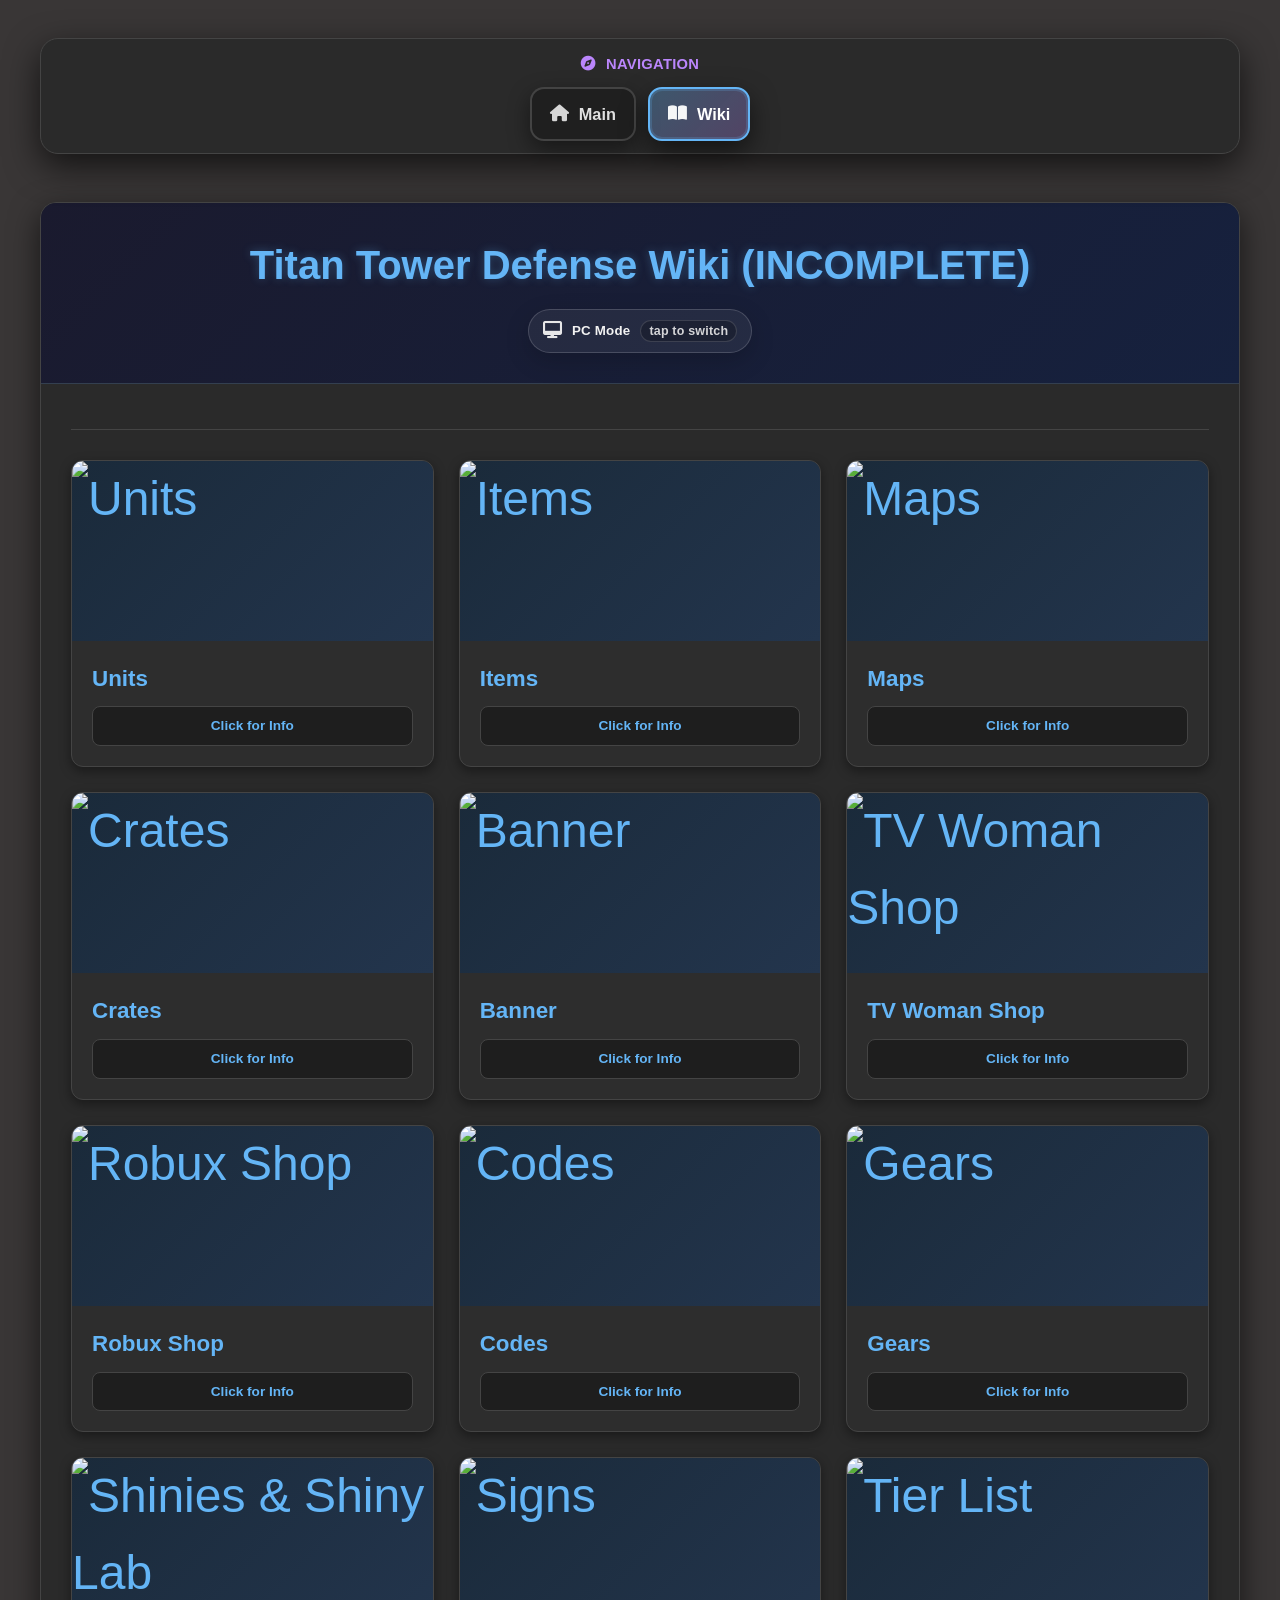
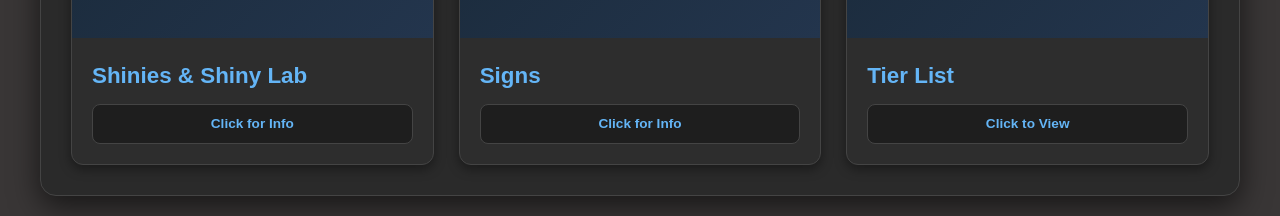
==== wiki.html @ 8211aea4 "Update wiki.html" ====
<!DOCTYPE html> 
<html lang="en">
<head>
  <!-- Google tag (gtag.js) -->
  <script async src="https://www.googletagmanager.com/gtag/js?id=G-522HH13SN2"></script>
  <script>
    window.dataLayer = window.dataLayer || [];
    function gtag(){dataLayer.push(arguments);}
    gtag('js', new Date());

    gtag('config', 'G-522HH13SN2');
  </script>
  <meta charset="UTF-8">
  <meta name="viewport" content="width=device-width, initial-scale=1.0" id="viewport-meta">
  <link rel="preconnect" href="https://i.postimg.cc" crossorigin>
  <link rel="dns-prefetch" href="https://i.postimg.cc">
  <link rel="preconnect" href="https://i.ibb.co" crossorigin>
  <link rel="dns-prefetch" href="https://i.ibb.co">

<script>
  // Apply saved mode early (no viewport changes — fixes iOS scrolling)
  (function(){
    try{
      const STORAGE_KEY = 'ttd_layout_mode';
      const VERSION_KEY = 'ttd_layout_mode_ver';
      const CURRENT_VER = '3'; // увеличивай, если захочешь снова сбросить всем режим

      const ver = localStorage.getItem(VERSION_KEY);

      // Первый запуск после обновления — форсируем PC до выбора пользователем
      if (ver !== CURRENT_VER) {
        localStorage.setItem(VERSION_KEY, CURRENT_VER);
        localStorage.setItem(STORAGE_KEY, 'pc');
        return;
      }

      if (localStorage.getItem(STORAGE_KEY) === 'mobile'){
        document.documentElement.classList.add('mobile-mode');
      }
    }catch(e){}
  })();
</script>
<title>Titan Tower Defense Wiki</title>
  <link rel="stylesheet" href="https://cdnjs.cloudflare.com/ajax/libs/font-awesome/6.4.0/css/all.min.css">
  <link rel="stylesheet" href="./assets/nav.css">
  <link rel="icon" href="./favicon.png">
  <style>
    /* Base Styles */
    * {
      margin: 0;
      padding: 0;
      box-sizing: border-box;
    }
    
    body{
      overflow-x: hidden;

      background: #393636;
      color: #e0e0e0;
      font-family: 'Segoe UI', Tahoma, Geneva, Verdana, sans-serif;
      padding: 20px;
      line-height: 1.6;
    }
    
    /* Container */
    .custom-container {
      max-width: 1200px;
      margin: 0 auto;
      background: #2a2a2a;
      border-radius: 16px;
      box-shadow: 0 10px 30px rgba(0, 0, 0, 0.6);
      overflow: hidden;
      border: 1px solid #444;
    }
    
    /* Header */
    .custom-header {
      background: linear-gradient(135deg, #1a1a2e, #16213e);
      color: white;
      padding: 30px;
      text-align: center;
      border-bottom: 1px solid #333f50;
    }
    
    h1.custom-title {
      font-size: 2.5rem;
      color: #64b5f6;
      text-shadow: 0 0 10px rgba(100, 181, 246, 0.3);
      margin-bottom: 10px;
    }
    
    .subtitle {
      color: #90a4ae;
      font-size: 1.2rem;
      margin-bottom: 10px;
    }
    
    /* Main Content Area */
    .main-content {
      min-height: 600px;
    }
    
    /* Content Area */
    .content-area {
      padding: 30px;
    }
    
    .content-header {
      display: flex;
      justify-content: space-between;
      align-items: center;
      margin-bottom: 30px;
      border-bottom: 1px solid #444;
      padding-bottom: 15px;
      flex-wrap: wrap;
    }
    
    .section-title {
      color: #bb86fc;
      font-size: 1.8rem;
      display: flex;
      align-items: center;
      gap: 10px;
    }
    
    .search-box {
      background: #1e1e1e;
      border: 1px solid #444;
      border-radius: 30px;
      padding: 8px 15px;
      display: flex;
      align-items: center;
      width: 300px;
    }
    
    .search-box input {
      background: transparent;
      border: none;
      color: #e0e0e0;
      padding: 5px 10px;
      width: 100%;
      font-size: 1rem;
      outline: none;
    }
    
    /* Navigation buttons */
    .nav-buttons {
      display: flex;
      gap: 10px;
      margin-top: 15px;
      width: 100%;
      border-bottom: 1px solid #444;
      padding-bottom: 15px;
      margin-bottom: 30px;
    }
    
    .nav-btn {
      background: #1e1e1e;
      color: #e0e0e0;
      border: 1px solid #444;
      border-radius: 5px;
      padding: 8px 15px;
      cursor: pointer;
      display: flex;
      align-items: center;
      gap: 8px;
      transition: all 0.3s;
      font-size: 0.9rem;
      flex: 1;
      text-align: center;
      justify-content: center;
    }
    
    .nav-btn:hover {
      background: #64b5f6;
      color: #1e1e1e;
    }
    
    .nav-btn.home {
      background: #1e2a4a;
    }
    
    /* Rarity Tabs Styles */
    .rarity-tabs {
      display: flex;
      flex-wrap: wrap;
      gap: 8px;
      margin-bottom: 20px;
      margin-top: 20px;
    }
    
    .rarity-tab {
      flex: 1;
      min-width: 110px;
      padding: 10px 5px;
      text-align: center;
      background: #333;
      border-radius: 8px;
      cursor: pointer;
      font-weight: 600;
      transition: all 0.3s;
      border: 2px solid #444;
      font-size: 0.85rem;
    }
    
    .rarity-tab:hover {
      background: #3a3a3a;
    }
    
    .rarity-tab.active {
      transform: translateY(-3px);
      box-shadow: 0 4px 8px rgba(0,0,0,0.4);
    }
    
    .rarity-tab.all.active {
      background: #64b5f6;
      border-color: #448aff;
      color: white;
    }
    
    .rarity-tab.epic.active {
      background: #9b59b6;
      border-color: #8e44ad;
      color: white;
    }
    
    .rarity-tab.legendary.active {
      background: #f1c40f;
      border-color: #f39c12;
      color: white;
    }
    
    .rarity-tab.mythic.active {
      background: #e74c3c;
      border-color: #e74c3c;
      color: white;
    }
    
    .rarity-tab.secret.active {
      background: #2c0367;
      border-color: #1a0133;
      color: white;
    }
    
    .rarity-tab.rare.active {
      background: #55acee;
      border-color: #3b88c3;
      color: white;
    }
    
    .rarity-tab.uncommon.active {
      background: #2ecc71;
      border-color: #27ae60;
      color: white;
    }
    
    .rarity-tab.common.active {
      background: #95a5a6;
      border-color: #7f8c8d;
      color: white;
    }
    
    /* Sort Buttons */
    .sort-buttons-container {
      display: flex;
      gap: 12px;
      margin: 15px 0;
    }
    
    .sort-btn {
      flex: 1;
      background: #333;
      border: 2px solid #444;
      color: #90a4ae;
      padding: 10px 15px;
      border-radius: 8px;
      cursor: pointer;
      font-weight: 600;
      transition: all 0.3s;
      text-align: center;
      font-size: 0.9rem;
    }
    
    .sort-btn:hover {
      background: #3a3a3a;
    }
    
    .sort-btn.active {
      background: #64b5f6;
      border-color: #448aff;
      color: white;
      box-shadow: 0 0 10px rgba(100, 181, 246, 0.3);
    }


    /* Tier List: rarity filter (multi-select) */
    .tier-filter-group .tier-rarity-tabs{
      margin-top: 14px;
      margin-bottom: 0;
    }
    .tier-filter-actions{
      display: flex;
      gap: 12px;
      margin-top: 12px;
    }
    .tier-filter-actions .sort-btn{
      flex: 1;
      user-select: none;
    }
    #tier-counts{
      margin-top: 10px;
    }

    /* Counts bar (NEW) */
    .counts-bar{
      margin-top:8px;
      background:#1e1e1e;
      border:1px solid #444;
      border-radius:8px;
      padding:8px 12px;
      color:#90a4ae;
      font-size:0.9rem;
      font-weight:600;
      display:inline-block;
    }
    
    /* Map Category Tabs */
    .map-category-tabs {
      display: flex;
      flex-wrap: wrap;
      gap: 8px;
      margin-bottom: 20px;
      margin-top: 20px;
    }
    
    .map-tab {
      flex: 1;
      min-width: 110px;
      padding: 10px 5px;
      text-align: center;
      background: #333;
      border-radius: 8px;
      cursor: pointer;
      font-weight: 600;
      transition: all 0.3s;
      border: 2px solid #444;
      font-size: 0.85rem;
    }
    
    .map-tab:hover {
      background: #3a3a3a;
    }
    
    .map-tab.active {
      transform: translateY(-3px);
      box-shadow: 0 4px 8px rgba(0,0,0,0.4);
    }
    
    .map-tab.all.active {
      background: #64b5f6;
      border-color: #448aff;
      color: white;
    }
    
    .map-tab.basic.active {
      background: #2ecc71;
      border-color: #27ae60;
      color: white;
    }
    
    .map-tab.raid.active {
      background: #e74c3c;
      border-color: #c0392b;
      color: white;
    }
    
    .map-tab.event.active {
      background: #9b59b6;
      border-color: #8e44ad;
      color: white;
    }
    
    /* Sort Groups */
    .sort-group {
      margin-bottom: 20px;
    }
    
    .sort-group-title {
      color: #bb86fc;
      font-size: 1.2rem;
      margin-bottom: 10px;
      display: flex;
      align-items: center;
      gap: 8px;
    }
    
    /* Cards Grid - Home View (Original Size) */
    #home-view .cards-grid {
      display: grid;
      grid-template-columns: repeat(auto-fill, minmax(280px, 1fr));
      gap: 25px;
    }
    
    #home-view .card {
      background: #2d2d2d;
      border-radius: 12px;
      overflow: hidden;
      box-shadow: 0 4px 12px rgba(0, 0, 0, 0.4);
      border: 1px solid #444;
      transition: transform 0.3s ease;
      cursor: pointer;
    }
    
    #home-view .card:hover {
      transform: translateY(-5px);
      box-shadow: 0 8px 20px rgba(0, 0, 0, 0.5);
    }
    
    #home-view .card-img {
      height: 180px;
      background: linear-gradient(135deg, #1a2a3a, #23354d);
      display: flex;
      align-items: center;
      justify-content: center;
      color: #64b5f6;
      font-size: 3rem;
      overflow: hidden;
      position: relative;
    }
    
    #home-view .card-img img {
      width: 100%;
      height: 100%;
      object-fit: cover;
      transition: transform 0.3s ease;
    }
    
    #home-view .card:hover .card-img img {
      transform: scale(1.05);
    }
    
    #home-view .card-content {
      padding: 20px;
    }
    
    #home-view .card-title {
      font-size: 1.4rem;
      color: #64b5f6;
      margin-bottom: 10px;
    }
    
    #home-view .card-desc {
      color: #90a4ae;
      font-size: 0.95rem;
      height: 60px;
      overflow: hidden;
      display: -webkit-box;
      -webkit-line-clamp: 3;
      -webkit-box-orient: vertical;
    }
    
    /* Cards Grid - List View (Compact) */
    #units-view .cards-grid, 
    #items-view .cards-grid, 
    #maps-view .cards-grid,
    #crates-view .cards-grid,
    #gears-view .cards-grid {
      display: grid;
      grid-template-columns: repeat(auto-fill, minmax(160px, 1fr));
      gap: 15px;
    }
    
    .list-card {
      background: #2d2d2d;
      border-radius: 12px;
      overflow: hidden;
      box-shadow: 0 4px 12px rgba(0, 0, 0, 0.4);
      border: 1px solid #444;
      transition: transform 0.3s ease;
      cursor: pointer;
      height: 100%;
      display: flex;
      flex-direction: column;
    }
    
    .list-card:hover {
      transform: translateY(-5px);
      box-shadow: 0 8px 20px rgba(0, 0, 0, 0.5);
    }
    
    /* Обновленный стиль изображений как в Value List */
    .list-card .card-img {
      height: 120px;
      display: flex;
      align-items: center;
      justify-content: center;
      color: #64b5f6;
      overflow: hidden;
      position: relative;
      padding: 10px;
      background: #333333;
      border: 2px solid #444;
      border-radius: 12px;
      margin: 10px;
      aspect-ratio: 1/1;
    }
    
    .list-card .card-img img {
      width: 100%;
      height: 100%;
      object-fit: contain;
      transition: transform 0.3s ease;
      border-radius: 5px;
    }
    
    .list-card:hover .card-img img {
      transform: scale(1.05);
    }
    
    .list-card .card-content {
      padding: 12px;
      flex-grow: 1;
      display: flex;
      flex-direction: column;
    }
    
    .list-card .card-title {
      font-size: 0.95rem;
      color: #64b5f6;
      margin-bottom: 6px;
      text-align: center;
      line-height: 1.3;
      font-weight: 700;
    }
    
    .list-card .card-rarity {
      font-size: 0.75rem;
      font-weight: 600;
      padding: 2px 6px;
      border-radius: 10px;
      display: inline-block;
      color: white;
      margin-bottom: 6px;
      text-align: center;
    }
    
    /* Rarity colors for cards */
    .list-card .rarity-all { background: #64b5f6; }
    .list-card .rarity-epic { background: #9b59b6; }
    .list-card .rarity-legendary { background: #f1c40f; }
    .list-card .rarity-mythic { background: #e74c3c; }
    .list-card .rarity-secret { background: #2c0367; }
    .list-card .rarity-rare { background: #55acee; }
    .list-card .rarity-uncommon { background: #2ecc71; }
    .list-card .rarity-common { background: #95a5a6; }
    
    /* Info box style */
    .card-info-box {
      background: #1e1e1e;
      border: 1px solid #444;
      border-radius: 8px;
      padding: 8px;
      text-align: center;
      color: #64b5f6;
      font-weight: 600;
      margin-top: 10px;
      font-size: 0.85rem;
    }
    
    /* Detail View */
    .detail-view { display: none; }
    
    .detail-header {
      display: flex;
      justify-content: space-between;
      align-items: center;
      margin-bottom: 20px;
      padding-bottom: 15px;
      border-bottom: 1px solid #444;
      flex-wrap: wrap;
      gap: 15px;
    }
    
    .detail-header-buttons {
      display: flex;
      gap: 10px;
      flex-wrap: wrap;
    }
    
    .back-btn {
      background: #1e1e1e;
      color: #e0e0e0;
      border: 1px solid #444;
      border-radius: 5px;
      padding: 8px 15px;
      cursor: pointer;
      display: flex;
      align-items: center;
      gap: 8px;
      transition: all 0.3s;
    }
    
    .back-btn:hover {
      background: #64b5f6;
      color: #1e1e1e;
    }
    
    .back-main-btn {
      background: #1e2a4a;
      color: #e0e0e0;
      border: 1px solid #444;
      border-radius: 5px;
      padding: 8px 15px;
      cursor: pointer;
      display: flex;
      align-items: center;
      gap: 8px;
      transition: all 0.3s;
    }
    
    .back-main-btn:hover {
      background: #64b5f6;
      color: #1e1e1e;
    }
    
    .detail-content {
      display: flex;
      gap: 30px;
      margin-bottom: 30px;
    }
    
    /* Обновленный стиль изображений в детальном просмотре как в Value List */
    .detail-image {
      flex: 0 0 250px;
      height: 250px;
      background: #333333;
      display: flex;
      align-items: center;
      justify-content: center;
      color: #64b5f6;
      font-size: 5rem;
      overflow: hidden;
      padding: 15px;
      border: 2px solid #444;
      border-radius: 12px;
    }
    
    .detail-image img {
      width: 100%;
      height: 100%;
      object-fit: contain;
      border-radius: 5px;
    }
    
    .detail-info { flex: 1; }
    
    .detail-title {
      font-size: 1.8rem;
      color: #bb86fc;
      margin-bottom: 15px;
    }
    
    .detail-stats {
      background: #1e1e1e;
      border-radius: 10px;
      padding: 20px;
      margin-bottom: 25px;
      border: 1px solid #444;
    }
    
    .stat-row {
      display: flex;
      padding: 8px 0;
      border-bottom: 1px dashed #444;
    }
    
    .stat-name { width: 150px; color: #90a4ae; }
    .stat-value { flex: 1; color: #e0e0e0; }
    
    .detail-desc {
      background: #1e1e1e;
      border-radius: 10px;
      padding: 20px;
      border: 1px solid #444;
      line-height: 1.7;
      margin-top: 20px;
    }
    
    .detail-desc h3 { color: #bb86fc; margin-bottom: 15px; }
    
    /* Drop items table (for Crates & Maps & Banner) */
    .drop-items-table {
      width: 100%;
      border-collapse: collapse;
      margin-top: 10px;
    }
    .drop-items-table th, .drop-items-table td {
      padding: 10px;
      text-align: left;
      border-bottom: 1px solid #444;
      vertical-align: middle;
    }
    .drop-items-table th { background: #2a2a2a; color: #64b5f6; }
    .drop-items-table tr:hover { background: #2a2a2a; }
    .drop-item-image {
      width: 80px;
      height: 80px;
      background: #333;
      border-radius: 5px;
      display: flex;
      align-items: center;
      justify-content: center;
      overflow: hidden;
      border: 1px solid #444;
}

    .drop-item-image img { width: 100%; height: 100%; object-fit: contain; }
    
    /* Rarity groups (Banner + TV Woman Shop) */
    .rarity-group-header td {
      background: #222;
      cursor: pointer;
      padding: 8px 10px;
    }
    .rarity-group-toggle {
      display: flex;
      align-items: center;
      gap: 8px;
      font-weight: 600;
    }
    .rarity-group-arrow {
      font-size: 0.85rem;
      opacity: 0.8;
      margin-right: 4px;
    }
    .rarity-group-count {
      color: #90a4ae;
      font-size: 0.85rem;
    }
    .rarity-group-row {
      transition: all 0.2s ease;
    }

    /* Accordion (used only for Units sections except Stats) */
    .stats-accordion {
      margin-top: 15px;
      border: 1px solid #444;
      border-radius: 8px;
      overflow: hidden;
    }
    .accordion-header {
      background: #2a2a2a;
      padding: 12px 15px;
      cursor: pointer;
      display: flex;
      justify-content: space-between;
      align-items: center;
      font-weight: 600;
      user-select: none;
    }
    .accordion-content { background: #1e1e1e; padding: 15px; display: none; }
    .accordion-content.active { display: block; }
    
    .level-stats-table { width: 100%; border-collapse: collapse; }
    .level-stats-table th, .level-stats-table td {
      padding: 8px; text-align: center; border: 1px solid #444;
    }
    .level-stats-table th { background: #2a2a2a; }
    
    /* Read-only tables */
    .stats-table {
      width: 100%;
      border-collapse: collapse;
      margin-top: 10px;
    }
    .stats-table th, .stats-table td {
      padding: 10px;
      text-align: left;
      border-bottom: 1px solid #444;
      vertical-align: top;
    }
    .stats-table th { background: #2a2a2a; color: #64b5f6; }
    .stats-table tr:hover { background: #2a2a2a; }

    /* ====== Warnings / Special tables ====== */
    .warning-box{
      margin-top: 12px;
      background: rgba(231,76,60,.12);
      border: 1px solid rgba(231,76,60,.55);
      border-radius: 14px;
      padding: 12px 14px;
    }
    .warning-box .warning-title{
      color: #ff6b6b;
      font-weight: 900;
      letter-spacing: .6px;
      margin-bottom: 6px;
    }
    .warning-box p{ margin: 0; color: rgba(242,242,242,.9); }

    .lab-controls{
      display: flex;
      align-items: center;
      gap: 10px;
      flex-wrap: wrap;
      margin: 10px 0 14px;
    }
    .lab-controls label{
      font-weight: 700;
      color: rgba(242,242,242,.86);
    }
    .lab-controls select{
      background: #1e1e1e;
      border: 1px solid #444;
      color: #e0e0e0;
      border-radius: 12px;
      padding: 8px 12px;
      outline: none;
      box-shadow: 0 6px 16px rgba(0,0,0,0.25);
    }

    .table-flex{
      display: flex;
      align-items: center;
      gap: 10px;
    }
    .tiny-img{
      width: 38px;
      height: 38px;
      border-radius: 10px;
      background: #333;
      border: 1px solid #444;
      overflow: hidden;
      flex: 0 0 auto;
      display: flex;
      align-items: center;
      justify-content: center;
    }
    .tiny-img img{
      width: 100%;
      height: 100%;
      object-fit: contain;
    }
    .effect-cell{
      display: flex;
      align-items: center;
      justify-content: space-between;
      gap: 12px;
    }
    .effect-text{
      flex: 1 1 auto;
      min-width: 0;
      color: rgba(242,242,242,.92);
    }
    .effect-img{
      width: 42px;
      height: 42px;
      border-radius: 12px;
    }
    .profilelink{
      flex: 0 0 auto;
      position: relative;
    }
    .profilelink > summary{
      list-style: none;
      cursor: pointer;
      user-select: none;
      display: inline-flex;
      align-items: center;
      justify-content: center;
      padding: 0;
    }
    .profilelink > summary::-webkit-details-marker{ display:none; }
    .profilelink .fa-chevron-right{
      transition: transform .18s ease;
    }
    .profilelink[open] .fa-chevron-right{
      transform: rotate(90deg);
    }
    .plink-pop{
      margin-top: 8px;
    }
    .plink-a{
      color: #cfe3ff;
      text-decoration: underline;
      font-weight: 700;
      font-size: .95rem;
      white-space: nowrap;
    }
    .plink-a:hover{ text-decoration: none; }

    
    /* Footer */
    .footer {
      text-align: center;
      padding: 25px;
      background: #1a1a2e;
      color: #90a4ae;
      border-top: 1px solid #333f50;
    }
    
    /* Tier List (NEW) */
    .tier-container {
      display: flex;
      flex-direction: column;
      gap: 14px;
    }
    .tier-row {
      display: flex;
      gap: 12px;
      align-items: stretch;
    }
    .tier-label {
      width: 80px;
      min-width: 80px;
      border-radius: 12px;
      background: #333;
      color: #fff;
      font-weight: 800;
      font-size: 1.4rem;
      display: flex;
      align-items: center;
      justify-content: center;
      letter-spacing: 1px;
      border: 2px solid #444;
    }
    .tier-label.s { background: #e74c3c; border-color: #c0392b; }
    .tier-label.a { background: #f1c40f; border-color: #f39c12; }
    .tier-label.b { background: #2ecc71; border-color: #27ae60; }
    .tier-label.c { background: #3498db; border-color: #2980b9; }
    .tier-label.d { background: #9b59b6; border-color: #8e44ad; }
    .tier-label.e { background: #95a5a6; border-color: #7f8c8d; }
    .tier-grid {
      flex: 1;
      display: grid;
      grid-template-columns: repeat(auto-fill, minmax(120px, 1fr));
      gap: 12px;
    }
    .tier-tile {
      background: #2d2d2d;
      border: 1px solid #444;
      border-radius: 12px;
      padding: 10px;
      display: flex;
      flex-direction: column;
      align-items: center;
      box-shadow: 0 4px 12px rgba(0,0,0,0.4);
    }
    .tier-tile .img {
      width: 100%;
      aspect-ratio: 1/1;
      background: #333;
      border: 2px solid #444;
      border-radius: 10px;
      display: flex;
      align-items: center;
      justify-content: center;
      overflow: hidden;
    }
    .tier-tile .img img { width: 100%; height: 100%; object-fit: contain; }
    .tier-tile .name {
      margin-top: 8px;
      text-align: center;
      font-size: 0.9rem;
      color: #64b5f6;
      line-height: 1.2;
      font-weight: 700;
    }
    .tier-panel { margin-top: 12px; }
    
    /* Responsive */
    @media (max-width: 900px) {
      .content-header {
        flex-direction: column;
        align-items: flex-start;
        gap: 20px;
      }
      .search-box { width: 100%; }
      .detail-content { flex-direction: column; }
      .detail-image { width: 100%; }
    }
    @media (max-width: 600px) {
      #units-view .cards-grid, 
      #items-view .cards-grid, 
      #maps-view .cards-grid,
      #crates-view .cards-grid {
        grid-template-columns: repeat(auto-fill, minmax(140px, 1fr));
      }
      body { padding: 10px; }
      .custom-header { padding: 20px; }
      h1.custom-title { font-size: 2rem; }
      .rarity-tab, .map-tab { min-width: 80px; font-size: 0.75rem; }
      .nav-buttons, .detail-header-buttons { flex-direction: column; }
      .detail-image { height: 200px; }
    }
    @media (max-width: 480px) {
      #units-view .cards-grid, 
      #items-view .cards-grid, 
      #maps-view .cards-grid,
      #crates-view .cards-grid {
        grid-template-columns: repeat(auto-fill, minmax(120px, 1fr));
      }
      .list-card .card-title { font-size: 0.85rem; }
    }
    
    /* White text for usage sort buttons */
    #items-type-sort .sort-btn { color: white; }

    .card-rarity {
      font-size: 0.75rem;
      font-weight: 600;
      padding: 2px 6px;
      border-radius: 10px;
      display: inline-block;
      color: white;
      text-align: center;
    }

    /* Color classes — same as list-card */
    .rarity-all       { background: #64b5f6; }
    .rarity-epic      { background: #9b59b6; }
    .rarity-legendary { background: #f1c40f; }
    .rarity-mythic    { background: #e74c3c; }
    .rarity-secret    { background: #2c0367; }
    .rarity-rare      { background: #55acee; }
    .rarity-uncommon  { background: #2ecc71; }
    .rarity-common    { background: #95a5a6; }
    .rarity-unknown   { background: #607d8b; }
    
    
    /* ===== SIGNS: Role pills (like rarities) ===== */
    .role-pill{
      display:inline-flex;
      align-items:center;
      justify-content:center;
      padding: 4px 10px;
      border-radius: 999px;
      font-weight: 900;
      font-size: .82rem;
      color: #ffffff;
      border: 2px solid rgba(255,255,255,.14);
      letter-spacing: .2px;
      white-space: nowrap;
    }
    .role-owner{ background:#00c853; border-color:#00a845; } /* Emerald */
    .role-community-manager{ background:#00bcd4; border-color:#0097a7; } /* Aquamarine */
    .role-developer{ background:#0b5d1e; border-color:#083f14; } /* Dark green */
    .role-admin{ background:#66bb6a; border-color:#43a047; } /* Light green */
    .role-tester{ background:#42a5f5; border-color:#1e88e5; } /* Blue */
    .role-partner{ background:#e53935; border-color:#c62828; } /* Red */
    .role-other{ background:#607d8b; border-color:#546e7a; }

    /* Role group header uses same look as Banner/TV Woman Shop rarity groups */
    .role-group-header td{ /* inherit rarity-group-header feel */
      background:#2a2a2a;
      padding: 10px 12px;
      cursor:pointer;
      user-select:none;
    }
    .role-group-toggle{
      display:flex;
      align-items:center;
      justify-content:space-between;
      gap: 12px;
    }
    .role-group-left{
      display:flex;
      align-items:center;
      gap: 10px;
      min-width: 0;
    }
    .role-group-count{
      color: rgba(242,242,242,.65);
      font-weight: 800;
      font-size: .85rem;
    }
/* ===== Robux Shop: name cell with image ===== */
    .name-cell {
      display: flex;
      align-items: center;
      gap: 10px;
    }
    .name-cell .drop-item-image {
      width: 60px;
      height: 60px;
    }

    /* ===== Robux Shop: mini accordion inside Details ===== */
    .mini-accordion {
      margin-top: 8px;
      border: 1px solid #444;
      border-radius: 8px;
      overflow: hidden;
    }
    .mini-accordion .accordion-header {
      background: #242424;
      padding: 8px 10px;
      font-size: 0.9rem;
    }
    .mini-accordion .accordion-content {
      padding: 10px;
    }
    .mini-accordion .drop-item-image {
      width: 55px;
      height: 55px;
    }
    .mini-accordion .stats-table th,
    .mini-accordion .stats-table td {
      padding: 8px;
    }

    /* ===== GEARS: compact level selector (50+ levels friendly) ===== */
    .gear-level-controls{
      display:flex;
      align-items:center;
      gap:10px;
      flex-wrap:wrap;
      margin:10px 0 14px 0;
    }
    .gear-level-btn{
      width:40px;
      height:40px;
      border-radius:12px;
      border:2px solid #444;
      background:#2a2a2a;
      color:#e0e0e0;
      cursor:pointer;
      display:flex;
      align-items:center;
      justify-content:center;
      transition:transform .15s ease, background .15s ease, border .15s ease;
      user-select:none;
    }
    .gear-level-btn:hover{ background:#343434; transform:translateY(-1px); }
    .gear-level-btn:active{ transform:translateY(0); }
    #gear-go-btn{ font-weight:900; }
    .gear-level-select{
      min-width:170px;
      height:40px;
      border-radius:12px;
      border:2px solid #444;
      background:#1f1f1f;
      color:#f2f2f2;
      font-weight:800;
      padding:0 12px;
      outline:none;
      cursor:pointer;
    }
    .gear-level-select:focus{ border-color:#64b5f6; box-shadow:0 0 0 3px rgba(100,181,246,.15); }
    .gear-level-meta{
      color:rgba(242,242,242,.82);
      font-weight:700;
      padding:0 10px;
      height:40px;
      display:flex;
      align-items:center;
      border-radius:12px;
      border:1px solid rgba(255,255,255,.12);
      background:#1c1c1c;
    }
    .gear-level-jump{
      width:88px;
      height:40px;
      border-radius:12px;
      border:2px solid #444;
      background:#1f1f1f;
      color:#f2f2f2;
      padding:0 10px;
      font-weight:800;
      outline:none;
    }
    .gear-level-jump:focus{ border-color:#bb86fc; box-shadow:0 0 0 3px rgba(187,134,252,.14); }

    
    /* ===== GEARS: selection cards (restore larger size) ===== */
    #gears-view .cards-grid{
      display:grid;
      grid-template-columns: repeat(auto-fill, minmax(240px, 1fr));
      gap: 20px;
    }
    #gears-view .list-card .card-img{ height: 150px; }
    @media (max-width: 560px){
      #gears-view .cards-grid{
        grid-template-columns: repeat(auto-fill, minmax(170px, 1fr));
        gap: 14px;
      }
      #gears-view .list-card .card-img{ height: 125px; }
    }

    /* Prevent horizontal overflow inside gear details */
    #gear-craft-table, #gear-abilities-list, #gear-range-result{
      max-width:100%;
      overflow-x:auto;
    }

    .gear-level-block{
      min-width:0;
      padding: 12px 14px;
      border-radius: 14px;
      border:1px solid rgba(255,255,255,.14);
      background: linear-gradient(180deg, rgba(34,34,34,.92), rgba(26,26,26,.92));
      box-shadow: 0 12px 30px rgba(0,0,0,.28);
    }
    .gear-level-block .gear-subtitle{
      margin: 0 0 10px 0;
      font-size: 1.02rem;
    }


/* ===== GEARS: per-level summary (Cooldown pill) ===== */
    .gear-level-summary{
      display:grid;
      grid-template-columns: repeat(2, minmax(0, 1fr));
      gap:10px;
      margin: 8px 0 14px 0;
      padding: 12px 14px;
      border-radius: 14px;
      border:1px solid rgba(255,255,255,.14);
      background: linear-gradient(180deg, rgba(34,34,34,.92), rgba(26,26,26,.92));
      box-shadow: 0 12px 30px rgba(0,0,0,.28);
    }
    .gear-stat{
      display:flex;
      align-items:center;
      justify-content:space-between;
      gap:10px;
      padding:8px 10px;
      border-radius:12px;
      border:1px solid rgba(255,255,255,.12);
      background:#1c1c1c;
    }
    .gear-stat-label{
      font-size:0.82rem;
      font-weight:800;
      color:rgba(242,242,242,.80);
      letter-spacing:.2px;
    }
    .gear-stat-value{
      font-size:0.95rem;
      font-weight:900;
      color:#f2f2f2;
      white-space:nowrap;
    }
    @media (max-width: 520px){
      .gear-level-summary{ grid-template-columns: 1fr; }
    }

    /* Hide the old "Level/Cooldown" mini summary (Cooldown is now shown under Craft) */
    .gear-level-summary{ display:none !important; }

    /* GEARS: vertical stack (Craft accordion + Abilities) */
    .gear-level-stack{
      display:flex;
      flex-direction:column;
      gap:14px;
      align-items:stretch;
      min-width:0;
      margin-top:14px;
    }

    .gear-inline-stat{
      display:flex;
      align-items:center;
      justify-content:space-between;
      gap:12px;
      padding:10px 12px;
      border:1px dashed rgba(255,255,255,.16);
      background: rgba(0,0,0,.10);
      border-radius:14px;
      margin-bottom:12px;
    }
    .gear-inline-label{
      font-size:.85rem;
      color: rgba(242,242,242,.80);
      letter-spacing:.2px;
    }
    .gear-inline-value{
      font-size:.95rem;
      font-weight:900;
      color:#f2f2f2;
      white-space:nowrap;
    }
    .gear-cooldown-outside{
      margin-top: 12px;
      margin-bottom: 14px; /* space before Abilities */
    }
    .gear-cooldown-outside .gear-inline-label{ font-weight:900; font-size:.92rem; }


    /* Add clearer separation after Materials calculator */
    #gear-craft-accordion{ margin-top: 16px; }

    .gear-level-stack{
      display:flex;
      flex-direction:column;
      gap:14px;
      align-items:stretch;
      min-width:0;
      margin-top:14px;
    }
    @media (max-width: 980px){
      .gear-level-stack{ }
    }

/* ===== GEARS: materials range calculator ===== */
    .gear-range{
      margin: 14px 0 18px 0;
      padding: 14px;
      border: 1px solid #444;
      border-radius: 12px;
      background: #1f1f1f;
    }
    .gear-range-controls{
      display:flex;
      align-items:flex-end;
      gap:10px;
      flex-wrap:wrap;
      margin-top:10px;
    }
    .gear-range-field{
      display:flex;
      flex-direction:column;
      gap:6px;
    }
    .gear-range-label{
      font-size:0.8rem;
      font-weight:800;
      color:#90a4ae;
    }
    .gear-range-input{
      width:120px;
      height:42px;
      border-radius:12px;
      border:2px solid #444;
      background:#1a1a1a;
      color:#f2f2f2;
      padding:0 12px;
      font-weight:900;
      outline:none;
    }
    .gear-range-input:focus{
      border-color:#64b5f6;
      box-shadow:0 0 0 3px rgba(100,181,246,.16);
    }
    .gear-range-calc-btn{
      height:42px;
      padding:0 14px;
      border-radius:12px;
      border:2px solid #444;
      background:#2a2a2a;
      color:#f2f2f2;
      font-weight:900;
      cursor:pointer;
    }
    .gear-range-calc-btn:hover{
      background:#343434;
      transform: translateY(-1px);
    }
    .gear-range-note{
      margin-top:10px;
      color:#90a4ae;
      font-size:0.9rem;
    }
    .gear-range-result{ margin-top:10px; }

  
    /* GEARS: smaller skins + rarity line */
    .gear-skin .big{ width:72px; height:72px; flex:0 0 72px; }
    .gear-skin .skin-info{ display:flex; flex-direction:column; gap:8px; min-width:0; }

  
    /* ===== Purple section titles (Items + Gears) ===== */
    #item-obtainment-accordion .accordion-header,
    #item-usedfor-accordion .accordion-header{
      color:#bb86fc;
    }
    #item-obtainment-accordion .accordion-header i,
    #item-usedfor-accordion .accordion-header i{
      color:#bb86fc;
    }
    /* If the header text is in a span, ensure it inherits */
    #item-obtainment-accordion .accordion-header span,
    #item-usedfor-accordion .accordion-header span{
      color:#bb86fc;
      font-weight:800;
    }

    /* Gears: make Craft/Abilities headings purple (and any h3/h4 inside) */
    #gear-levels-section h3,
    #gear-levels-section h4{
      color:#bb86fc;
    }
    /* keep gear-subtitle consistent */
    .gear-subtitle{ color:#bb86fc; }

  
    /* ===== Items: make Obtainment / Used For titles WHITE (like Units Abilities) ===== */
    #item-obtainment-accordion .accordion-header,
    #item-usedfor-accordion .accordion-header,
    #item-obtainment-accordion .accordion-header span,
    #item-usedfor-accordion .accordion-header span,
    #item-obtainment-accordion .accordion-header i,
    #item-usedfor-accordion .accordion-header i{
      color:#f2f2f2 !important;
    }

  
    /* ===== Gears: skins images MUCH smaller ===== */
    .gear-skin{
      gap:12px;
      padding:10px;
    }
    .gear-skin .big{
      width:46px !important;
      height:46px !important;
      flex:0 0 46px !important;
      border-radius:10px;
    }

  
    /* ===== Gears: skins images EXTRA small (hard override) ===== */
    .gear-skin{ gap:10px !important; padding:8px !important; }
    .gear-skin .big{
      width:34px !important;
      height:34px !important;
      flex:0 0 34px !important;
      border-radius:9px !important;
      border-width:1px !important;
    }
    .gear-skin .big img{
      width:34px !important;
      height:34px !important;
      max-width:34px !important;
      max-height:34px !important;
      object-fit:contain !important;
    }

  
    /* ===== Gears: skins horizontal table + bigger images ===== */
    .gear-skins-grid{
      display:flex;
      gap:14px;
      overflow-x:auto;
      padding:6px 4px 10px 4px;
      scroll-snap-type:x mandatory;
    }
    .gear-skins-grid::-webkit-scrollbar{ height:10px; }
    .gear-skins-grid::-webkit-scrollbar-thumb{
      background:rgba(255,255,255,.18);
      border-radius:999px;
    }

    .gear-skin{
      flex:0 0 auto;
      width:220px;
      display:flex;
      flex-direction:column;
      align-items:center;
      text-align:center;
      gap:10px;
      padding:12px;
      border:1px solid #444;
      border-radius:14px;
      background:#1e1e1e;
      scroll-snap-align:start;
    }

    .gear-skin .big{
      width:102px !important;
      height:102px !important;
      flex:0 0 102px !important;
      border-radius:16px !important;
      border-width:2px !important;
    }
    .gear-skin .big img{
      width:102px !important;
      height:102px !important;
      max-width:102px !important;
      max-height:102px !important;
    }
    .gear-skin .skin-info{
      width:100%;
      display:flex;
      flex-direction:column;
      align-items:center;
      gap:10px;
    }

  
    /* GEARS: abilities table name cell */
    #gear-abilities-list .name-cell{
      display:flex;
      align-items:center;
      gap:10px;
    }

    /* ===== GEARS: level controls layout fix (no weird separator) ===== */
    .gear-level-controls{
      display:grid !important;
      grid-template-columns: 40px 1fr 40px auto auto;
      gap:10px !important;
      align-items:center;
    }
    @media (max-width: 560px){
      .gear-level-controls{
        grid-template-columns: 40px 1fr 40px;
        grid-auto-rows: auto;
      }
      #gear-level-meta{
        grid-column: 1 / -1;
        justify-content:center;
        margin-top:2px;
      }
      #gear-level-jump{
        grid-column: 1 / span 2;
      }
      #gear-go-btn{
        grid-column: 3;
      }
    }
    #gear-level-meta{
      border:0 !important;
      background:transparent !important;
      padding:0 4px !important;
      height:auto !important;
      justify-content:flex-start;
      color:rgba(242,242,242,.78);
      font-weight:700;
      white-space:nowrap;
    }

  
    /* ===== GEARS: remove grid layout for level controls ===== */
    .gear-level-controls{
      display:flex !important;
      align-items:center !important;
      gap:10px !important;
      flex-wrap:wrap !important;
    }

  
    /* ===== GEARS: Upcoming ability unlocks ===== */
    .gear-upcoming{
      margin:16px 0 16px 0;
      padding:14px 14px 12px 14px;
      border:1px solid rgba(255,255,255,.16);
      background: linear-gradient(180deg, rgba(255,255,255,.06), rgba(0,0,0,.06));
      border-radius:16px;
      position:relative;
    }
    .gear-upcoming:before{
      content:"";
      position:absolute;
      left:0; top:12px; bottom:12px;
      width:4px;
      border-radius:999px;
      background: rgba(241,196,15,.85);
    }
    .gear-upcoming .gear-subtitle{
      margin-left:10px;
    }
    #gear-upcoming-list{
      display:flex;
      flex-direction:column;
      gap:10px;
      margin-top:10px;
    }
    .gear-up-row{
      display:flex;
      gap:12px;
      align-items:flex-start;
      padding:10px;
      border:1px solid rgba(255,255,255,.14);
      background:#1e1e1e;
      border-radius:12px;
    }
    .gear-up-lv{
      flex:0 0 auto;
      padding:6px 10px;
      border-radius:999px;
      background:rgba(187,134,252,.18);
      border:1px solid rgba(187,134,252,.35);
      color:#bb86fc;
      font-weight:900;
      letter-spacing:.3px;
      min-width:64px;
      text-align:center;
    }
    .gear-up-names{
      display:flex;
      flex-direction:column;
      gap:4px;
      min-width:0;
    }
    .gear-up-name{
      color:#f2f2f2;
      font-weight:400;
      line-height:1.2;
      word-break:break-word;
    }

      /* =========================
       PC Mode / Mobile Mode toggle
       - PC Mode: normal responsive site
       - Mobile Mode: larger desktop-like layout on phones (horizontal + vertical scroll)
       ========================= */
    .custom-header{ position: relative; }

    .mode-switch{
      position:static;
      margin-top:12px;
      display:flex;
      justify-content:center;
      align-items:center;
      gap:10px;
    }
    
    .mode-toggle{
      appearance:none;
      border: 1px solid rgba(255,255,255,.16);
      background: rgba(255,255,255,.06);
      color: #f2f2f2;
      border-radius:999px;
      padding:10px 14px;
      cursor:pointer;
      display:inline-flex;
      align-items:center;
      gap:10px;
      font-weight:800;
      letter-spacing:.2px;
      transition: transform .12s ease, background .12s ease, border-color .12s ease;
      box-shadow: 0 8px 24px rgba(0,0,0,.18);
    }
    .mode-toggle i{ font-size:1.05rem; opacity:.95; }
    .mode-toggle:hover{
      background: rgba(255,255,255,.10);
      transform: translateY(-1px);
    }
    .mode-toggle:active{ transform: translateY(0); }
    .mode-toggle:focus-visible{
      outline: 2px solid rgba(100,181,246,.55);
      outline-offset: 2px;
    }
    .mode-toggle .mode-label{
      font-weight:900;
    }
    .mode-toggle .mode-badge{
      font-size:.78rem;
      font-weight:900;
      padding:3px 8px;
      border-radius:999px;
      background: rgba(0,0,0,.22);
      border: 1px solid rgba(255,255,255,.14);
      color: rgba(242,242,242,.86);
      white-space:nowrap;
    }
    html.mobile-mode .mode-toggle{
      background: rgba(100,181,246,.18);
      border-color: rgba(100,181,246,.55);
    }
    .mode-pill{
      appearance:none;
      border: 1px solid transparent;
      background: transparent;
      color: rgba(242,242,242,.86);
      border-radius:999px;
      padding:8px 12px;
      cursor:pointer;
      font-weight:900;
      font-size:.86rem;
      display:inline-flex;
      align-items:center;
      gap:8px;
      transition: background .2s ease, border-color .2s ease, transform .15s ease;
      user-select:none;
      white-space:nowrap;
    }
    .mode-pill:hover{
      background: rgba(255,255,255,.08);
      transform: translateY(-1px);
    }
    .mode-pill:active{
      transform: translateY(0);
    }
    .mode-pill.active{
      background: rgba(100,181,246,.22);
      border-color: rgba(100,181,246,.55);
      color: #f2f2f2;
    }

    /* In Mobile Mode allow horizontal scrolling like "desktop site" */
    html.mobile-mode body{
      /* горизонтальный скролл оставляем */
      overflow-x: auto !important;

      /* ВАЖНО: не делаем body отдельным вертикальным скролл-контейнером (iOS bug) */
      overflow-y: visible !important;

      /* на body не нужно */
      -webkit-overflow-scrolling: auto;

      /* подсказка браузеру, что жесты — это прокрутка */
      touch-action: pan-x pan-y;
    }


    /* делаем “десктопную” ширину не через body/html, а через сам макет */
    html.mobile-mode .custom-container{
      width: 1200px;
      max-width: none;
    }


    /* Slightly scale down the switch on very narrow screens so it doesn't collide with the title */
    @media (max-width: 520px){
      .mode-switch{
      position:static;
      margin-top:12px;
      display:flex;
      justify-content:center;
      align-items:center;
      gap:10px;
    }
    .mode-pill{ padding:7px 10px; font-size:.82rem; }
    }

  </style>
</head>
<body>
  <div id="site-nav"></div>
  
  <div class="custom-container">
    <header class="custom-header">
      <h1 class="custom-title">Titan Tower Defense Wiki (INCOMPLETE)</h1>
      <div class="mode-switch" id="mode-switch" aria-label="Layout mode switch">
  <button class="mode-toggle" id="mode-toggle" type="button" title="Toggle PC Mode / Mobile Mode" aria-pressed="false">
    <i class="fas fa-desktop" aria-hidden="true"></i>
    <span class="mode-label">PC Mode</span>
    <span class="mode-badge">tap to switch</span>
  </button>
</div>
</header>
    
    <div class="main-content">
      <div class="content-area">
        <!-- Home View -->
        <div id="home-view" class="content-view">
          <div class="content-header"></div>
          
          <div class="cards-grid">
            <div class="card" data-section="units">
              <div class="card-img">
                <img src="https://i.postimg.cc/L5vFLXdZ/21-08-2025-225950.jpg" alt="Units" loading="eager" decoding="async" fetchpriority="high">
              </div>
              <div class="card-content">
                <h3 class="card-title">Units</h3>
                <div class="card-info-box">Click for Info</div>
              </div>
            </div>
            
            <div class="card" data-section="items">
              <div class="card-img">
                <img src="https://i.postimg.cc/x1ZY6cXv/image.png" alt="Items" loading="lazy" decoding="async">
              </div>
              <div class="card-content">
                <h3 class="card-title">Items</h3>
                <div class="card-info-box">Click for Info</div>
              </div>
            </div>
            
            <div class="card" data-section="maps">
              <div class="card-img">
                <img src="https://i.postimg.cc/3NQ2m8j7/image.png" alt="Maps" loading="lazy" decoding="async">
              </div>
              <div class="card-content">
                <h3 class="card-title">Maps</h3>
                <div class="card-info-box">Click for Info</div>
              </div>
            </div>
            
            <div class="card" data-section="crates">
              <div class="card-img">
                <img src="https://i.postimg.cc/x1vhz8Kj/image.png" alt="Crates" loading="lazy" decoding="async">
              </div>
              <div class="card-content">
                <h3 class="card-title">Crates</h3>
                <div class="card-info-box">Click for Info</div>
              </div>
            </div>

            <!-- NEW: Banner entry in main menu -->
            <div class="card" data-section="banner">
              <div class="card-img">
                <img src="https://i.postimg.cc/m2nsQsmv/Banner.jpg" alt="Banner" loading="lazy" decoding="async">
              </div>
              <div class="card-content">
                <h3 class="card-title">Banner</h3>
                <div class="card-info-box">Click for Info</div>
              </div>
            </div>

            <!-- NEW: TV Woman Shop entry in main menu -->
            <div class="card" data-section="tvwoman">
              <div class="card-img">
                <img src="https://i.postimg.cc/j5rzbc3Q/TV-Woman-Shop.jpg" alt="TV Woman Shop" loading="lazy" decoding="async">
              </div>
              <div class="card-content">
                <h3 class="card-title">TV Woman Shop</h3>
                <div class="card-info-box">Click for Info</div>
              </div>
            </div>

            <div class="card" data-section="robux">
              <div class="card-img">
                <img src="https://i.postimg.cc/Wpk6vsjZ/image.png" alt="Robux Shop" loading="lazy" decoding="async">
              </div>
              <div class="card-content">
                <h3 class="card-title">Robux Shop</h3>
                <div class="card-info-box">Click for Info</div>
              </div>
            </div>

            <!-- NEW: Codes entry in main menu -->
            <div class="card" data-section="codes">
              <div class="card-img">
                <img src="https://i.postimg.cc/FKbYj4GP/Codes.jpg" alt="Codes" loading="lazy" decoding="async">
              </div>
              <div class="card-content">
                <h3 class="card-title">Codes</h3>
                <div class="card-info-box">Click for Info</div>
              </div>
            </div>

            <!-- NEW: Gears entry in main menu -->
            <div class="card" data-section="gears">
              <div class="card-img">
                <img src="https://i.postimg.cc/c4nggDfw/Skrinsot-14-01-2026-204217.jpg" alt="Gears" loading="lazy" decoding="async">
              </div>
              <div class="card-content">
                <h3 class="card-title">Gears</h3>
                <div class="card-info-box">Click for Info</div>
              </div>
            </div>

            <!-- NEW: Shinies & Shiny Lab entry in main menu -->
            <div class="card" data-section="shinies">
              <div class="card-img">
                <img src="https://i.postimg.cc/d0FZp6nK/image.png" alt="Shinies & Shiny Lab" loading="lazy" decoding="async">
              </div>
              <div class="card-content">
                <h3 class="card-title">Shinies &amp; Shiny Lab</h3>
                <div class="card-info-box">Click for Info</div>
              </div>
            </div>

            <!-- NEW: Signs entry in main menu -->
            <div class="card" data-section="signs">
              <div class="card-img">
                <img src="https://i.postimg.cc/7Ynpy6zX/transparent-Photoroom-2026-02-05T215312-511.png" alt="Signs" loading="lazy" decoding="async">
              </div>
              <div class="card-content">
                <h3 class="card-title">Signs</h3>
                <div class="card-info-box">Click for Info</div>
              </div>
            </div>
            
            <!-- NEW: Tier List entry in main menu -->
            <div class="card" data-section="tier">
              <div class="card-img">
                <img src="https://i.ibb.co/jXftSGL/image.png" alt="Tier List" loading="lazy" decoding="async">
              </div>
              <div class="card-content">
                <h3 class="card-title">Tier List</h3>
                <div class="card-info-box">Click to View</div>
              </div>
            </div>

          </div>
        </div>
        
        <!-- Units List View -->
        <div id="units-view" class="content-view" style="display: none;">
          <div class="content-header">
            <h2 class="section-title"><i class="fas fa-filter"></i> Units</h2>
          </div>
          
          <div class="nav-buttons">
            <button class="nav-btn home" onclick="showView('home')">
              <i class="fas fa-home"></i> Back to Main Menu
            </button>
          </div>
          
          <div class="sort-group">
            <h3 class="sort-group-title"><i class="fas fa-star"></i> Sort by Rarity</h3>
            <div class="rarity-tabs">
              <div class="rarity-tab all active" data-rarity="all" onclick="showRarity('units', 'all')">All Rarities</div>
              <div class="rarity-tab common" data-rarity="common" onclick="showRarity('units', 'common')">Common</div>
              <div class="rarity-tab uncommon" data-rarity="uncommon" onclick="showRarity('units', 'uncommon')">Uncommon</div>
              <div class="rarity-tab rare" data-rarity="rare" onclick="showRarity('units', 'rare')">Rare</div>
              <div class="rarity-tab epic" data-rarity="epic" onclick="showRarity('units', 'epic')">Epic</div>
              <div class="rarity-tab legendary" data-rarity="legendary" onclick="showRarity('units', 'legendary')">Legendary</div>
              <div class="rarity-tab mythic" data-rarity="mythic" onclick="showRarity('units', 'mythic')">Mythic</div>
              <div class="rarity-tab secret" data-rarity="secret" onclick="showRarity('units', 'secret')">Secret</div>
            </div>
          </div>
          
          <div class="sort-group">
            <div class="search-box">
              <i class="fas fa-search"></i>
              <input type="text" id="units-search" placeholder="Search units..." oninput="filterItems('units')">
            </div>
            <div class="sort-buttons-container">
              <div class="sort-btn active" onclick="setSort('units', 'name-asc')">Name (A-Z)</div>
              <div class="sort-btn" onclick="setSort('units', 'name-desc')">Name (Z-A)</div>
            </div>
            <!-- NEW: counts -->
            <div class="counts-bar" id="units-counts">Units Shown: 0 • Total: 0</div>
          </div>
          
          <div class="cards-grid" id="units-grid"></div>
        </div>
        
        <!-- Items List View -->
        <div id="items-view" class="content-view" style="display: none;">
          <div class="content-header">
            <h2 class="section-title"><i class="fas fa-filter"></i> Items</h2>
          </div>
          
          <div class="nav-buttons">
            <button class="nav-btn home" onclick="showView('home')">
              <i class="fas fa-home"></i> Back to Main Menu
            </button>
          </div>
          
          <div class="sort-group">
            <h3 class="sort-group-title"><i class="fas fa-star"></i> Sort by Rarity</h3>
            <div class="rarity-tabs">
              <div class="rarity-tab all active" data-rarity="all" onclick="showRarity('items', 'all')">All Rarities</div>
              <div class="rarity-tab common" data-rarity="common" onclick="showRarity('items', 'common')">Common</div>
              <div class="rarity-tab uncommon" data-rarity="uncommon" onclick="showRarity('items', 'uncommon')">Uncommon</div>
              <div class="rarity-tab rare" data-rarity="rare" onclick="showRarity('items', 'rare')">Rare</div>
              <div class="rarity-tab epic" data-rarity="epic" onclick="showRarity('items', 'epic')">Epic</div>
              <div class="rarity-tab legendary" data-rarity="legendary" onclick="showRarity('items', 'legendary')">Legendary</div>
              <div class="rarity-tab mythic" data-rarity="mythic" onclick="showRarity('items', 'mythic')">Mythic</div>
              <div class="rarity-tab secret" data-rarity="secret" onclick="showRarity('items', 'secret')">Secret</div>
            </div>
          </div>
          
          <div class="sort-group">
            <h3 class="sort-group-title"><i class="fas fa-tag"></i> Sort by Usage</h3>
            <div class="sort-buttons-container" id="items-type-sort">
              <div class="sort-btn active" onclick="setType('items', 'all')">All Uses</div>
              <div class="sort-btn" onclick="setType('items', 'misc')">Misc</div>
              <div class="sort-btn" onclick="setType('items', 'usable')">Usable</div>
              <div class="sort-btn" onclick="setType('items', 'equippable')">Equippable</div>
              <div class="sort-btn" onclick="setType('items', 'material')">Material</div>
            </div>
          </div>
          
          <div class="sort-group">
            <div class="search-box">
              <i class="fas fa-search"></i>
              <input type="text" id="items-search" placeholder="Search items..." oninput="filterItems('items')">
            </div>
            <div class="sort-buttons-container" id="items-name-sort">
              <div class="sort-btn active" onclick="setSort('items', 'name-asc')">Name (A-Z)</div>
              <div class="sort-btn" onclick="setSort('items', 'name-desc')">Name (Z-A)</div>
            </div>
            <!-- NEW: counts -->
            <div class="counts-bar" id="items-counts">Items Shown: 0 • Total: 0</div>
          </div>
          
          <div class="cards-grid" id="items-grid"></div>
        </div>
        
        <!-- Maps List View -->
        <div id="maps-view" class="content-view" style="display: none;">
          <div class="content-header">
            <h2 class="section-title"><i class="fas fa-filter"></i> Maps</h2>
          </div>
          
          <div class="nav-buttons">
            <button class="nav-btn home" onclick="showView('home')">
              <i class="fas fa-home"></i> Back to Main Menu
            </button>
          </div>
          
          <div class="sort-group">
            <h3 class="sort-group-title"><i class="fas fa-map"></i> Sort by Map Type</h3>
            <div class="map-category-tabs">
              <div class="map-tab all active" data-category="all" onclick="showMapCategory('all')">All</div>
              <div class="map-tab basic" data-category="basic" onclick="showMapCategory('basic')">Basic</div>
              <div class="map-tab raid" data-category="raid" onclick="showMapCategory('raid')">Raid</div>
              <div class="map-tab event" data-category="event" onclick="showMapCategory('event')">Event</div>
            </div>
          </div>
          
          <div class="sort-group">
            <div class="search-box">
              <i class="fas fa-search"></i>
              <input type="text" id="maps-search" placeholder="Search maps..." oninput="filterItems('maps')">
            </div>
            <div class="sort-buttons-container">
              <div class="sort-btn active" onclick="setSort('maps', 'name-asc')">Name (A-Z)</div>
              <div class="sort-btn" onclick="setSort('maps', 'name-desc')">Name (Z-A)</div>
            </div>
            <!-- NEW: counts -->
            <div class="counts-bar" id="maps-counts">Maps Shown: 0 • Total: 0</div>
          </div>
          
          <div class="cards-grid" id="maps-grid"></div>
        </div>
        
        <!-- Crates List View -->
        <div id="crates-view" class="content-view" style="display: none;">
          <div class="content-header">
            <h2 class="section-title"><i class="fas fa-box"></i> Crates</h2>
          </div>
          
          <div class="nav-buttons">
            <button class="nav-btn home" onclick="showView('home')">
              <i class="fas fa-home"></i> Back to Main Menu
            </button>
          </div>
          
          <div class="sort-group">
            <div class="search-box">
              <i class="fas fa-search"></i>
              <input type="text" id="crates-search" placeholder="Search crates..." oninput="filterItems('crates')">
            </div>
            <div class="sort-buttons-container">
              <div class="sort-btn active" onclick="setSort('crates', 'name-asc')">Name (A-Z)</div>
              <div class="sort-btn" onclick="setSort('crates', 'name-desc')">Name (Z-A)</div>
            </div>
            <!-- NEW: counts -->
            <div class="counts-bar" id="crates-counts">Crates Shown: 0 • Total: 0</div>
          </div>
          
          <div class="cards-grid" id="crates-grid"></div>
        </div>

        <!-- NEW: Banner View -->
        <div id="banner-view" class="content-view" style="display: none;">
          <div class="content-header">
            <h2 class="section-title"><i class="fas fa-bullhorn"></i> Banner</h2>
          </div>

          <div class="nav-buttons">
            <button class="nav-btn home" onclick="showView('home')">
              <i class="fas fa-home"></i> Back to Main Menu
            </button>
          </div>

          <div class="detail-desc">
            <h3>Rotation</h3>
            <p>Banner updates every hour at 00 minutes.</p>
            <p id="banner-next-time"></p>
            <p id="banner-timer" style="font-weight: 600; color: #64b5f6;"></p>
          </div>

          <div class="detail-desc">
            <h3>Units in Banner</h3>
            <table class="stats-table" id="banner-units-table">
              <thead>
                <tr>
                  <th>Name</th>
                  <th>Rarity</th>
                  <th>Chance</th>
                </tr>
              </thead>
              <tbody></tbody>
            </table>
          </div>
        </div>
        
        <!-- NEW: TV Woman Shop View -->
        <div id="tvwoman-view" class="content-view" style="display: none;">
          <div class="content-header">
            <h2 class="section-title"><i class="fas fa-store"></i> TV Woman Shop</h2>
          </div>

          <div class="nav-buttons">
            <button class="nav-btn home" onclick="showView('home')">
              <i class="fas fa-home"></i> Back to Main Menu
            </button>
          </div>

          <div class="detail-desc">
            <h3>Rotation</h3>
            <p>TV Woman Shop updates every hour at 00 minutes.</p>
            <p id="tvshop-next-time"></p>
            <p id="tvshop-timer" style="font-weight: 600; color: #64b5f6;"></p>
          </div>

          <div class="detail-desc">
            <h3>Items in the Shop</h3>
            <table class="stats-table" id="tvshop-materials-table">
              <thead>
                <tr>
                  <th>Name</th>
                  <th>Rarity</th>
                  <th>Price</th>
                </tr>
              </thead>
              <tbody></tbody>
            </table>
          </div>
        </div>
        
        <!-- NEW: Robux Shop View -->
        <div id="robux-view" class="content-view" style="display: none;">
          <div class="content-header">
            <h2 class="section-title"><i class="fas fa-shopping-cart"></i> Robux Shop</h2>
          </div>

          <div class="nav-buttons">
            <button class="nav-btn home" onclick="showView('home')">
              <i class="fas fa-home"></i> Back to Main Menu
            </button>
          </div>

          <div class="detail-desc">
            <h3>Statistics</h3>
            <div class="detail-stats" id="robux-stats-box" style="margin-bottom: 0;"></div>
          </div>

          <!-- Bundles -->
          <div class="stats-accordion">
            <div class="accordion-header">
              <span id="robux-bundles-title">Bundles (0)</span>
              <i class="fas fa-chevron-down"></i>
            </div>
            <div class="accordion-content">
              <table class="stats-table" id="robux-bundles-table">
                <thead>
                  <tr>
                    <th>Name</th>
                    <th>Details</th>
                    <th>Price</th>
                  </tr>
                </thead>
                <tbody></tbody>
              </table>
            </div>
          </div>

          <!-- Coins -->
          <div class="stats-accordion">
            <div class="accordion-header">
              <span id="robux-coins-title">Coins (0)</span>
              <i class="fas fa-chevron-down"></i>
            </div>
            <div class="accordion-content">
              <table class="stats-table" id="robux-coins-table">
                <thead>
                  <tr>
                    <th>Name</th>
                    <th>Details</th>
                    <th>Price</th>
                  </tr>
                </thead>
                <tbody></tbody>
              </table>
            </div>
          </div>

          <!-- Gems -->
          <div class="stats-accordion">
            <div class="accordion-header">
              <span id="robux-gems-title">Gems (0)</span>
              <i class="fas fa-chevron-down"></i>
            </div>
            <div class="accordion-content">
              <table class="stats-table" id="robux-gems-table">
                <thead>
                  <tr>
                    <th>Name</th>
                    <th>Details</th>
                    <th>Price</th>
                  </tr>
                </thead>
                <tbody></tbody>
              </table>
            </div>
          </div>

          <!-- Gamepasses -->
          <div class="stats-accordion">
            <div class="accordion-header">
              <span id="robux-gamepasses-title">Gamepasses (0)</span>
              <i class="fas fa-chevron-down"></i>
            </div>
            <div class="accordion-content">
              <table class="stats-table" id="robux-gamepasses-table">
                <thead>
                  <tr>
                    <th>Name</th>
                    <th>Details</th>
                    <th>Price</th>
                  </tr>
                </thead>
                <tbody></tbody>
              </table>
            </div>
          </div>

          <!-- Potions -->
          <div class="stats-accordion">
            <div class="accordion-header">
              <span id="robux-potions-title">Potions (0)</span>
              <i class="fas fa-chevron-down"></i>
            </div>
            <div class="accordion-content">
              <table class="stats-table" id="robux-potions-table">
                <thead>
                  <tr>
                    <th>Name</th>
                    <th>Details</th>
                    <th>Price for x1</th>
                    <th>Price for x10</th>
                  </tr>
                </thead>
                <tbody></tbody>
              </table>
            </div>
          </div>

          <!-- Keys -->
          <div class="stats-accordion">
            <div class="accordion-header">
              <span id="robux-keys-title">Keys (0)</span>
              <i class="fas fa-chevron-down"></i>
            </div>
            <div class="accordion-content">
              <table class="stats-table" id="robux-keys-table">
                <thead>
                  <tr>
                    <th>Name</th>
                    <th>Details</th>
                    <th>Price for x1</th>
                    <th>Price for x10</th>
                  </tr>
                </thead>
                <tbody></tbody>
              </table>
            </div>
          </div>
        </div>

        <!-- NEW: Codes View -->
        <div id="codes-view" class="content-view" style="display: none;">
          <div class="content-header">
            <h2 class="section-title"><i class="fas fa-gift"></i> Codes</h2>
          </div>

          <div class="nav-buttons">
            <button class="nav-btn home" onclick="showView('home')">
              <i class="fas fa-home"></i> Back to Main Menu
            </button>
          </div>

          <div class="detail-desc">
            <h3>Active Codes</h3>
            <table class="stats-table" id="codes-table">
              <thead>
                <tr>
                  <th>Code</th>
                  <th>Reward</th>
                </tr>
              </thead>
              <tbody></tbody>
            </table>
          </div>
        </div>


        <!-- NEW: Shinies & Shiny Lab View -->
        <div id="shinies-view" class="content-view" style="display: none;">
          <div class="content-header">
            <h2 class="section-title"><i class="fas fa-star"></i> Shinies &amp; Shiny Lab</h2>
          </div>

          <div class="nav-buttons">
            <button class="nav-btn home" onclick="showView('home')">
              <i class="fas fa-home"></i> Back to Main Menu
            </button>
          </div>

          <div class="detail-desc">
            <h3>Shiny buffs</h3>
            <p>Buffs Unit damage by 5% and reduces Unit placement cost by 10%</p>

            <div class="stats-accordion" id="shiny-banner-chances-accordion">
              <div class="accordion-header">
                <span>Banner &amp; Evolution Shiny Chances</span>
                <i class="fas fa-chevron-down"></i>
              </div>
              <div class="accordion-content">
                <table class="stats-table">
                  <thead>
                    <tr>
                      <th>Rarity</th>
                      <th>Chance</th>
                    </tr>
                  </thead>
                  <tbody>
                    <tr><td><span class="card-rarity rarity-secret">Secret</span></td><td>4.5%</td></tr>
                    <tr><td><span class="card-rarity rarity-mythic">Mythic</span></td><td>4.5%</td></tr>
                    <tr><td><span class="card-rarity rarity-legendary">Legendary</span></td><td>1.5%</td></tr>
                    <tr><td><span class="card-rarity rarity-epic">Epic</span></td><td>0.6%</td></tr>
                    <tr><td><span class="card-rarity rarity-rare">Rare</span></td><td>0.3%</td></tr>
                    <tr><td><span class="card-rarity rarity-uncommon">Uncommon</span></td><td>0.2%</td></tr>
                    <tr><td><span class="card-rarity rarity-common">Common</span></td><td>0.1%</td></tr>
                  </tbody>
                </table>
              </div>
            </div>
          </div>

          <div class="detail-desc">
            <h3>How Shiny Lab works</h3>
            <p>Shiny Lab makes the chosen Unit shiny if you win. Quantity of Units (identical to the first Unit) increases win chance and reduces roll cost (max 10 Units per roll).</p>

            <h3 style="margin-top: 20px;">Shiny Lab</h3>

            <div class="warning-box">
              <div class="warning-title">WARNING</div>
              <p>If you lose, your units will be destroyed</p>
            </div>

            <div class="gear-level-controls shiny-level-controls">
              <button class="gear-level-btn" id="shiny-prev-btn" type="button" aria-label="Previous level">
                <i class="fas fa-chevron-left"></i>
              </button>

              <select id="shiny-lab-level" class="gear-level-select" aria-label="Shiny Lab level"></select>

              <button class="gear-level-btn" id="shiny-next-btn" type="button" aria-label="Next level">
                <i class="fas fa-chevron-right"></i>
              </button>
            </div>

            <table class="stats-table" id="shiny-lab-table">
              <thead>
                <tr>
                  <th>Stat</th>
                  <th>Value</th>
                </tr>
              </thead>
              <tbody>
                <tr><td>Unit quantity</td><td id="shiny-lab-qty">—</td></tr>
                <tr><td>Win Chance</td><td id="shiny-lab-chance">—</td></tr>
                <tr><td>Cost</td><td id="shiny-lab-cost">—</td></tr>
              </tbody>
            </table>
          </div>
        </div>

        <!-- NEW: Signs View -->
        <div id="signs-view" class="content-view" style="display: none;">
          <div class="content-header">
            <h2 class="section-title"><i class="fas fa-signature"></i> Signs</h2>
          </div>

          <div class="nav-buttons">
            <button class="nav-btn home" onclick="showView('home')">
              <i class="fas fa-home"></i> Back to Main Menu
            </button>
          </div>

          <div class="detail-desc">
            <h3>Sign buffs</h3>
            <p>Each sign buffs Unit damage by 2.5%, capped at 5%</p>

            
          </div>

          <div class="detail-desc">
            <h3>Signs</h3>
            <div class="warning-box">
              <div class="warning-title">WARNING</div>
              <p>Only THESE people can sign Units</p>
            </div>

            <table class="stats-table" id="signs-table">
              <thead>
                <tr>
                  <th>Username</th>
                  <th>Role</th>
                  <th>Sign effect</th>
                </tr>
              </thead>
              <tbody></tbody>
            </table>
          </div>
        </div>

        <!-- NEW: Tier List View -->
        <div id="tier-view" class="content-view" style="display: none;">
          <div class="content-header">
            <h2 class="section-title"><i class="fas fa-trophy"></i> Tier List</h2>
          </div>
          <div class="nav-buttons">
            <button class="nav-btn home" onclick="showView('home')">
              <i class="fas fa-home"></i> Back to Main Menu
            </button>
          </div>

          <!-- Tier List Mode Switch -->
          <div class="sort-group tier-mode-group">
            <h3 class="sort-group-title"><i class="fas fa-layer-group"></i> Tier List Mode</h3>
            <div class="sort-buttons-container tier-mode-tabs" id="tier-mode-tabs">
              <div class="sort-btn active" data-tier-mode="overall"><i class="fas fa-globe"></i> Overall Tier List</div>
              <div class="sort-btn" data-tier-mode="rarity"><i class="fas fa-star"></i> Rarity Tier List</div>
            </div>
          </div>

          <!-- Overall Tier List -->
          <div id="overall-tier-panel" class="tier-panel">
            <div class="stats-box" style="margin-top: 10px;">
              <h3><i class="fas fa-info-circle"></i> Overall Tier List</h3>
              <p>Units are ranked relative to <b>all the rarities together</b></p>
            </div>
            <div id="overall-tier-container" class="tier-container"></div>
          </div>

          <!-- Rarity Tier List -->
          <div id="rarity-tier-panel" class="tier-panel" style="display: none;">
            <div class="stats-box" style="margin-top: 10px;">
              <h3><i class="fas fa-info-circle"></i> Rarity Tier List</h3>
              <p>Units are ranked relative to <b>it's rarity</b></p>
            </div>

            <div class="sort-group tier-filter-group">
              <h3 class="sort-group-title"><i class="fas fa-filter"></i> Choose a Rarity</h3>
              <div class="rarity-tabs tier-rarity-tabs" id="tier-rarity-single-tabs">
                <div class="rarity-tab common active" data-rarity="common">Common</div>
                <div class="rarity-tab uncommon" data-rarity="uncommon">Uncommon</div>
                <div class="rarity-tab rare" data-rarity="rare">Rare</div>
                <div class="rarity-tab epic" data-rarity="epic">Epic</div>
                <div class="rarity-tab legendary" data-rarity="legendary">Legendary</div>
                <div class="rarity-tab mythic" data-rarity="mythic">Mythic</div>
                <div class="rarity-tab secret" data-rarity="secret">Secret</div>
              </div>
            </div>

            <div id="rarity-tier-container" class="tier-container"></div>
          </div>
        </div>


        <!-- NEW: Gears List View -->
        <div id="gears-view" class="content-view" style="display: none;">
          <div class="content-header">
            <h2 class="section-title"><i class="fas fa-cog"></i> Gears</h2>
          </div>

          <div class="nav-buttons">
            <button class="nav-btn home" onclick="showView('home')">
              <i class="fas fa-home"></i> Back to Main Menu
            </button>
          </div>

          <div class="cards-grid" id="gears-grid"></div>
        </div>

<!-- Detail View -->
        <div id="detail-view" class="detail-view">
          <div class="detail-header">
            <div class="detail-header-buttons">
              <button class="back-btn" id="back-button">
                <i class="fas fa-arrow-left"></i> Back to List
              </button>
              <button class="back-main-btn" onclick="showView('home')">
                <i class="fas fa-home"></i> Back to Main Menu
              </button>
            </div>
            <h2 class="section-title" id="detail-section-name"></h2>
            <div class="search-box" style="display: none;">
              <i class="fas fa-search"></i>
              <input type="text" id="detail-search" placeholder="Search...">
            </div>
          </div>
          
          <div class="detail-content">
            <div class="detail-image" id="detail-image"></div>
            
            <div class="detail-info">
              <h1 class="detail-title" id="detail-title">Item Name</h1>
              
              <div class="detail-stats" id="detail-stats"></div>

              <!-- GEARS: Levels (non-collapsible) -->
              <div class="detail-desc" id="gear-levels-section" style="display: none;">
                <h3>Levels</h3>
                <div class="gear-level-tabs" id="gear-level-tabs"></div>

                <!-- GEARS: Upcoming ability unlocks -->
                <div class="gear-upcoming" id="gear-upcoming" style="display:none;">
                  <h4 class="gear-subtitle">Upcoming unlocks</h4>
                  <div id="gear-upcoming-list"></div>
                </div>


                <!-- GEARS: Per-level summary (Cooldown etc.) -->
                <div class="gear-level-summary" id="gear-level-summary" style="display:none;"></div>

                <!-- GEARS: Materials calculator (range) -->
                <div class="stats-accordion" id="gear-range" style="display:none;">
                  <div class="accordion-header">
                    <span>Materials calculator</span>
                    <i class="fas fa-chevron-down"></i>
                  </div>
                  <div class="accordion-content">
                    <div class="gear-range-controls">
                      <div class="gear-range-field">
                        <span class="gear-range-label">From level</span>
                        <input id="gear-range-from" class="gear-range-input" type="number" min="1" value="1">
                      </div>

                      <div class="gear-range-field">
                        <span class="gear-range-label">To level</span>
                        <input id="gear-range-to" class="gear-range-input" type="number" min="1" value="1">
                      </div>
                      <button id="gear-range-calc" class="gear-range-calc-btn" type="button">Calculate</button>
                    </div>
                    <div class="gear-range-note" id="gear-range-note"></div>
                    <div class="gear-range-result" id="gear-range-result"></div>
                  </div>
                </div>


                <div class="gear-level-stack">
    <div class="stats-accordion gear-craft-accordion" id="gear-craft-accordion">
    <div class="accordion-header">
      <span>Craft</span>
      <i class="fas fa-chevron-up"></i>
    </div>
    <div class="accordion-content active">
      <div id="gear-craft-table"></div>
    </div>
  </div>

  <!-- Cooldown sits under Craft (not inside the accordion) -->
  <div class="gear-inline-stat gear-cooldown-outside">
    <span class="gear-inline-label">Cooldown</span>
    <span class="gear-inline-value" id="gear-cooldown-value">—</span>
  </div>

  <div class="gear-level-block">
    <h4 class="gear-subtitle">Abilities</h4>
    <div id="gear-abilities-list"></div>
  </div>
</div>
              </div>

              <!-- GEARS: Skins (collapsible) -->
              <div class="stats-accordion" id="gear-skins-accordion" style="display: none;">
                <div class="accordion-header">
                  <span>Skins</span>
                  <i class="fas fa-chevron-down"></i>
                </div>
                <div class="accordion-content" id="gear-skins-content"></div>
              </div>



              <!-- UNITS: Obtainment (table, non-collapsible) -->
              <div class="detail-desc" id="unit-obtainment-section" style="display: none;">
                <h3>Obtainment</h3>
                <div id="unit-obtainment-content"></div>
              </div>
              
              <!-- Stats Table (Units only; non-collapsible) -->
              <div class="detail-desc" id="stats-table-section" style="display: none;">
                <h3>Stats</h3>
                <div id="stats-table-content"></div>
              </div>
              
              <!-- Abilities Table Accordion (Units optional) -->
              <div class="stats-accordion" id="abilities-table-accordion" style="display: none;">
                <div class="accordion-header">
                  <span>Abilities</span>
                  <i class="fas fa-chevron-down"></i>
                </div>
                <div class="accordion-content" id="abilities-table-content"></div>
              </div>
              
              <!-- Scrap Upgrades Table Accordion (Units optional) -->
              <div class="stats-accordion" id="scrap-upgrades-table-accordion" style="display: none;">
                <div class="accordion-header">
                  <span id="unit-upgrades-title">Scrap Upgrades</span>
                  <i class="fas fa-chevron-down"></i>
                </div>
                <div class="accordion-content" id="scrap-upgrades-table-content"></div>
              </div>

              <!-- ITEMS: Obtainment accordion -->
              <div class="stats-accordion" id="item-obtainment-accordion" style="display: none;">
                <div class="accordion-header">
                  <span>Obtainment</span>
                  <i class="fas fa-chevron-down"></i>
                </div>
                <div class="accordion-content" id="item-obtainment-content"></div>
              </div>

              <!-- ITEMS: Used for accordion -->
              <div class="stats-accordion" id="item-usedfor-accordion" style="display: none;">
                <div class="accordion-header">
                  <span>Used for</span>
                  <i class="fas fa-chevron-down"></i>
                </div>
                <div class="accordion-content" id="item-usedfor-content"></div>
              </div>

              <!-- MAP: Difficulties (non-collapsible) -->
              <div class="detail-desc" id="map-difficulties-section" style="display: none;">
                <h3>Difficulties</h3>
                <table class="stats-table" id="map-difficulties-table">
                  <thead>
                    <tr>
                      <th>Difficulty</th>
                      <th>Waves</th>
                      <th>Coins reward</th>
                      <th>EXP reward</th>
                    </tr>
                  </thead>
                  <tbody></tbody>
                </table>
              </div>

              <!-- MAP: Drop Items (non-collapsible with images) -->
              <div class="detail-desc" id="map-drop-items-section" style="display: none;">
                <h3>Drop Items</h3>
                <table class="drop-items-table" id="map-drop-items-table">
                  <thead>
                    <tr>
                      <th>Name</th>
                      <th>From</th>
                      <th>Chance</th>
                      <th>Rarity</th>
                    </tr>
                  </thead>
                  <tbody></tbody>
                </table>
              </div>
              
              <!-- Drop items section (Crates only) -->
              <div class="detail-desc" id="drop-items-section" style="display: none;">
                <h3>Drop Items</h3>
                <table class="drop-items-table" id="drop-items-table">
                  <thead>
                    <tr>
                      <th>Name</th>
                      <th>Chance</th>
                      <th>Rarity</th>
                    </tr>
                  </thead>
                  <tbody></tbody>
                </table>
              </div>
            </div>
          </div>
        </div>
      </div>
    </div>
    
  </div>

  <script src="./assets/nav.js"></script>
  <script src="./assets/data/wiki-data.js"></script>  
  
  <script>
        // ====== PC / Mobile Mode Toggle ======
    (function () {
      const VERSION_KEY = 'ttd_layout_mode_ver';
      const CURRENT_VER = '3'; // увеличивай, если захочешь снова сбросить всем режим
      const STORAGE_KEY = 'ttd_layout_mode';


      // "Normal" responsive (PC Mode)
      const VIEWPORT_PC = 'width=device-width, initial-scale=1.0';
      const VIEWPORT_MOBILE = VIEWPORT_PC; // <-- ключ

      const metaViewport = document.getElementById('viewport-meta') || document.querySelector('meta[name="viewport"]');

      function setMode(mode) {
        const m = (mode === 'mobile') ? 'mobile' : 'pc';
        const isMobile = (m === 'mobile');

        document.documentElement.classList.toggle('mobile-mode', isMobile);

        if (metaViewport) {
          metaViewport.setAttribute('content', isMobile ? VIEWPORT_MOBILE : VIEWPORT_PC);
        }

        const sw = document.getElementById('mode-switch');
        if (sw) {
          sw.querySelectorAll('.mode-pill').forEach(btn => {
            btn.classList.toggle('active', btn.dataset.mode === m);
          });
        }

        try { localStorage.setItem(STORAGE_KEY, m); } catch (e) {}
      }

      function getSavedMode() {
        try {
          const ver = localStorage.getItem(VERSION_KEY);

          // Первый запуск после обновления — форсируем PC
          if (ver !== CURRENT_VER) {
            localStorage.setItem(VERSION_KEY, CURRENT_VER);
            localStorage.setItem(STORAGE_KEY, 'pc');
            return 'pc';
          }

          const v = localStorage.getItem(STORAGE_KEY);
          return (v === 'mobile' || v === 'pc') ? v : 'pc';
        } catch (e) {
          return 'pc';
        }
      }


      document.addEventListener('DOMContentLoaded', () => {
        const saved = getSavedMode();
        setMode(saved || 'pc');

        const toggleBtn = document.getElementById('mode-toggle');
        if (!toggleBtn) return;

        function syncToggleUI(){
          const isMobile = document.documentElement.classList.contains('mobile-mode');
          toggleBtn.setAttribute('aria-pressed', isMobile ? 'true' : 'false');
          const icon = toggleBtn.querySelector('i');
          const label = toggleBtn.querySelector('.mode-label');
          const badge = toggleBtn.querySelector('.mode-badge');
          if (icon) icon.className = isMobile ? 'fas fa-mobile-screen-button' : 'fas fa-desktop';
          if (label) label.textContent = isMobile ? 'Mobile Mode' : 'PC Mode';
          if (badge) badge.textContent = isMobile ? 'tap to switch' : 'tap to switch';
        }

        syncToggleUI();

        toggleBtn.addEventListener('click', () => {
          const isMobile = document.documentElement.classList.contains('mobile-mode');
          const next = isMobile ? 'pc' : 'mobile';

          setMode(next);
          syncToggleUI(); // обновить текст/иконку без перезагрузки
          window.dispatchEvent(new Event('resize')); // мягкий пересчёт лэйаута
        });
        });
    })();

    // ====== MANUAL DATA ONLY ======
  
    // ====== /MANUAL DATA ONLY ======

    const DEFAULT_ITEM_IMAGE = "https://i.postimg.cc/3N4XZZ3m/image.png";

    // Универсальный поиск картинки по имени (юнит, предмет, ящик, карта, Banner)
    function findImageForName(name) {
      if (!name) return DEFAULT_ITEM_IMAGE;
      const lower = String(name).toLowerCase().trim();

      // Специально для "Banner"
      if (lower === 'banner') {
        if (gameData.banner && gameData.banner.imageUrl) {
          return gameData.banner.imageUrl;
        }
        return DEFAULT_ITEM_IMAGE;
      }

      // 1. Units
      const unit = gameData.units?.find(u => u.name && u.name.toLowerCase() === lower);
      if (unit && unit.imageUrl) return unit.imageUrl;

      // 2. Items
      const item = gameData.items?.find(i => i.name && i.name.toLowerCase() === lower);
      if (item && item.imageUrl) return item.imageUrl;

      // 3. Crates
      const crate = gameData.crates?.find(c => c.name && c.name.toLowerCase() === lower);
      if (crate && crate.imageUrl) return crate.imageUrl;

      // 4. Maps
      const map = gameData.maps?.find(m => m.name && m.name.toLowerCase() === lower);
      if (map && map.imageUrl) return map.imageUrl;

      // 5. Универсальный проход по массивам в gameData
      for (const key of Object.keys(gameData)) {
        const val = gameData[key];
        if (Array.isArray(val)) {
          const match = val.find(obj => obj.name && obj.name.toLowerCase() === lower);
          if (match && match.imageUrl) return match.imageUrl;
        }
      }

      return DEFAULT_ITEM_IMAGE;
    }

    function prepareData() { /* no-op: manual only */ }

    const viewState = {
      units: { currentRarity: 'all', currentSort: 'name-asc', currentFilter: '' },
      items: { currentRarity: 'all', currentSort: 'name-asc', currentFilter: '', currentType: 'all' },
      maps:  { currentCategory: 'all', currentSort: 'name-asc', currentFilter: '' },
      crates:{ currentSort: 'name-asc', currentFilter: '' }
    ,
      gears: { currentSort: 'name-asc', currentFilter: '' }
    };
    
    const contentViews = {
      home:   document.getElementById('home-view'),
      units:  document.getElementById('units-view'),
      items:  document.getElementById('items-view'),
      maps:   document.getElementById('maps-view'),
      crates: document.getElementById('crates-view'),
      gears:  document.getElementById('gears-view'),
      banner: document.getElementById('banner-view'),
      tvwoman:document.getElementById('tvwoman-view'),
      robux:  document.getElementById('robux-view'),
      codes:  document.getElementById('codes-view'),
      shinies:document.getElementById('shinies-view'),
      signs:  document.getElementById('signs-view'),
      tier:   document.getElementById('tier-view'),
      detail: document.getElementById('detail-view')
    };
    
    const searchInputs = {
      units: document.getElementById('units-search'),
      items: document.getElementById('items-search'),
      maps: document.getElementById('maps-search'),
      crates: document.getElementById('crates-search')
    };
    
    const grids = {
      units: document.getElementById('units-grid'),
      items: document.getElementById('items-grid'),
      maps: document.getElementById('maps-grid'),
      crates: document.getElementById('crates-grid'),
      gears: document.getElementById('gears-grid')
    };

    // NEW: counts bars
    const countsBars = {
      units: document.getElementById('units-counts'),
      items: document.getElementById('items-counts'),
      maps:  document.getElementById('maps-counts'),
      crates:document.getElementById('crates-counts')
    };
    
    const backButton = document.getElementById('back-button');
    const detailTitle = document.getElementById('detail-title');
    const detailImage = document.getElementById('detail-image');
    const detailStats = document.getElementById('detail-stats');
    const detailSectionName = document.getElementById('detail-section-name');
    const dropItemsSection = document.getElementById('drop-items-section');
    const dropItemsTable = document.getElementById('drop-items-table');
    
    // NEW: non-collapsible Stats section
    const statsTableSection = document.getElementById('stats-table-section');
    const statsTableContent = document.getElementById('stats-table-content');
    // Accordions (still used for Abilities & Scrap Upgrades)
    const abilitiesTableAccordion = document.getElementById('abilities-table-accordion');
    const abilitiesTableContent = document.getElementById('abilities-table-content');
    const scrapUpgradesTableAccordion = document.getElementById('scrap-upgrades-table-accordion');
    const scrapUpgradesTableContent = document.getElementById('scrap-upgrades-table-content');
    const unitUpgradesTitle = document.getElementById('unit-upgrades-title');

    // GEARS: levels + skins
    const gearLevelsSection  = document.getElementById('gear-levels-section');
    const gearLevelTabs      = document.getElementById('gear-level-tabs');
    const gearCraftTableBox  = document.getElementById('gear-craft-table');
    const gearAbilitiesBox   = document.getElementById('gear-abilities-list');
    const gearSkinsAccordion = document.getElementById('gear-skins-accordion');
    const gearSkinsContent   = document.getElementById('gear-skins-content');
    let   currentGear = null;


    // UNITS: Obtainment section
    const unitObtainmentSection = document.getElementById('unit-obtainment-section');
    const unitObtainmentContent = document.getElementById('unit-obtainment-content');

    // ITEMS: Obtainment / Used for accordions
    const itemObtainmentAccordion = document.getElementById('item-obtainment-accordion');
    const itemObtainmentContent = document.getElementById('item-obtainment-content');
    const itemUsedForAccordion = document.getElementById('item-usedfor-accordion');
    const itemUsedForContent = document.getElementById('item-usedfor-content');

    // MAP: non-collapsible sections
    const mapDifficultiesSection = document.getElementById('map-difficulties-section');
    const mapDifficultiesTable   = document.getElementById('map-difficulties-table');
    const mapDropItemsSection    = document.getElementById('map-drop-items-section');
    const mapDropItemsTable      = document.getElementById('map-drop-items-table');

    // BANNER elements
    const bannerTimerEl      = document.getElementById('banner-timer');
    const bannerNextTimeEl   = document.getElementById('banner-next-time');
    const bannerUnitsTable   = document.getElementById('banner-units-table');
    let   bannerTimerInterval = null;

    // TV WOMAN SHOP elements
    const tvShopTimerEl        = document.getElementById('tvshop-timer');
    const tvShopNextTimeEl     = document.getElementById('tvshop-next-time');
    const tvShopMaterialsTable = document.getElementById('tvshop-materials-table');
    let   tvShopTimerInterval  = null;
    
    // CODES elements
    const codesTable = document.getElementById('codes-table');

    // SHINIES elements
    const shinyLabLevelSelect = document.getElementById('shiny-lab-level');
    const shinyLabQtyEl = document.getElementById('shiny-lab-qty');
    const shinyLabChanceEl = document.getElementById('shiny-lab-chance');
    const shinyLabCostEl = document.getElementById('shiny-lab-cost');

    // SIGNS elements
    const signsTable = document.getElementById('signs-table');

    // Shiny Lab data (levels 1-10)
    const SHINY_LAB_LEVELS = [
      { level: 1,  unitQty: 1,  winChance: '5%',  cost: '140 gems' },
      { level: 2,  unitQty: 2,  winChance: '11%', cost: '130 gems' },
      { level: 3,  unitQty: 3,  winChance: '17%', cost: '120 gems' },
      { level: 4,  unitQty: 4,  winChance: '23%', cost: '110 gems' },
      { level: 5,  unitQty: 5,  winChance: '29%', cost: '100 gems' },
      { level: 6,  unitQty: 6,  winChance: '35%', cost: '90 gems' },
      { level: 7,  unitQty: 7,  winChance: '41%', cost: '80 gems' },
      { level: 8,  unitQty: 8,  winChance: '47%', cost: '70 gems' },
      { level: 9,  unitQty: 9,  winChance: '53%', cost: '60 gems' },
      { level: 10, unitQty: 10, winChance: '60%', cost: '50 gems' }
    ];
    
    function initWiki() {
      prepareData();
      
      document.querySelectorAll('.card[data-section]').forEach(card => {
        card.addEventListener('click', function() {
          const section = this.getAttribute('data-section');
          showView(section);
          if (['units','items','maps','crates','gears'].includes(section)) {
            populateGrid(section);
          } else if (section === 'tier') {
            renderTierSection();
          }
        });
      });
      
      backButton.addEventListener('click', function() {
        const currentSection = this.getAttribute('data-current-section');
        if (currentSection) showView(currentSection);
      });
      
      // Accordions work only where they exist (Units & Items sections)
      document.addEventListener('click', function(e) {
        if (e.target.closest('.accordion-header')) {
          const header = e.target.closest('.accordion-header');
          const content = header.nextElementSibling;
          const icon = header.querySelector('i');
          content.classList.toggle('active');
          icon.classList.toggle('fa-chevron-down');
          icon.classList.toggle('fa-chevron-up');
        }
      });

      // Rarity groups (Banner + TV Woman Shop) collapse/expand
      document.addEventListener('click', function(e) {
        const header = e.target.closest('.rarity-group-header');
        if (!header) return;

        const rarity = header.getAttribute('data-rarity');
        const role   = header.getAttribute('data-role');

        // If this header is for role groups (Signs)
        if (role) {
          const tbody = header.parentElement;
          const rows = tbody.querySelectorAll(`.role-group-row[data-role="${role}"]`);
          const arrow = header.querySelector('.rarity-group-arrow');

          const isCollapsed = header.classList.toggle('collapsed');
          rows.forEach(row => {
            row.style.display = isCollapsed ? 'none' : '';
          });

          if (arrow) arrow.textContent = isCollapsed ? '▶' : '▼';
          return;
        }

        // Otherwise — classic rarity groups (Banner + TV Woman Shop)
        if (!rarity) return;

        const tbody = header.parentElement;
        const rows = tbody.querySelectorAll(`.rarity-group-row[data-rarity="${rarity}"]`);
        const arrow = header.querySelector('.rarity-group-arrow');

        const isCollapsed = header.classList.toggle('collapsed');
        rows.forEach(row => {
          row.style.display = isCollapsed ? 'none' : '';
        });

        if (arrow) arrow.textContent = isCollapsed ? '▶' : '▼';
      });
      
      initTierModeSwitch();
      initRarityTierFiltersSingle();
      initShinyLab();
      showView('home');
    }
    
    function showView(view) {
      Object.values(contentViews).forEach(v => v.style.display = 'none');
      if (view === 'detail') {
        contentViews.detail.style.display = 'block';
      } else {
        contentViews[view].style.display = 'block';
        if (view === 'tier') {
          renderTierSection();
        } else if (view === 'banner') {
          renderBannerTable();
          updateBannerTimer();
          if (!bannerTimerInterval) {
            bannerTimerInterval = setInterval(updateBannerTimer, 1000);
          }
        } else if (view === 'tvwoman') {
          renderTvWomanShop();
          updateTvShopTimer();
          if (!tvShopTimerInterval) {
            tvShopTimerInterval = setInterval(updateTvShopTimer, 1000);
          }
        } else if (view === 'robux') {
          renderRobuxShop();
        } else if (view === 'codes') {
          renderCodesTable();
        } else if (view === 'shinies') {
          updateShinyLab();
        } else if (view === 'signs') {
          renderSignsTable();
        } else if (['units','items','maps','crates','gears'].includes(view)) {
          populateGrid(view);
        }
      }
    }

    // NEW: update counts helper
    function updateCounts(section, shown) {
      const el = countsBars[section];
      if (!el) return;
      const totals = {
        units: gameData.units.length,
        items: gameData.items.length,
        maps:  gameData.maps.length,
        crates: gameData.crates.length
      };
      const labels = { units:'Units', items:'Items', maps:'Maps', crates:'Crates' };
      el.textContent = `${labels[section]} Shown: ${shown} • Total: ${totals[section]}`;
    }
    
    function populateGrid(section) {
      const grid = grids[section];
      grid.innerHTML = '';
      
      let items = [];
      const state = viewState[section];
      
      if (section === 'units' || section === 'items') {
        items = [...gameData[section]];
        if (state.currentRarity !== 'all') {
          items = items.filter(item => item.rarity === state.currentRarity);
        }
        if (section === 'items' && state.currentType !== 'all') {
          items = items.filter(item => item.type === state.currentType);
        }
        if (state.currentFilter) {
          items = items.filter(item => item.name.toLowerCase().includes(state.currentFilter));
        }
        items.sort((a, b) => state.currentSort === 'name-desc'
          ? b.name.localeCompare(a.name) : a.name.localeCompare(b.name));
      } else if (section === 'maps') {
            items = [...gameData.maps];

            if (state.currentCategory !== 'all') {
                  items = items.filter(item => item.category === state.currentCategory);
            }

            if (state.currentFilter) {
                  items = items.filter(item => (item.name || '').toLowerCase().includes(state.currentFilter));
            }

            // alphabetical sorting for maps
            items.sort((a, b) => {
                  const an = (a.name || '');
                  const bn = (b.name || '');
                  return state.currentSort === 'name-desc'
                        ? bn.localeCompare(an, undefined, { sensitivity: 'base' })
                        : an.localeCompare(bn, undefined, { sensitivity: 'base' });
            });
      } else if (section === 'crates') {
        items = [...gameData.crates];
        if (state.currentFilter) {
          items = items.filter(item => item.name.toLowerCase().includes(state.currentFilter));
        }
        items.sort((a, b) => state.currentSort === 'name-desc'
          ? b.name.localeCompare(a.name) : a.name.localeCompare(b.name));
      } else if (section === 'gears') {
        items = [...gameData.gears];
        // optional: alphabetical sort
        items.sort((a, b) => (a.name || '').localeCompare(b.name || ''));
      }

      // NEW: update counts before rendering cards
      updateCounts(section, items.length);
      
      items.forEach(item => {
        const card = document.createElement('div');
        card.className = 'list-card';
        const imgSrc = item.imageUrl || DEFAULT_ITEM_IMAGE;
        const rarityClass = item.rarity ? `rarity-${item.rarity}` : '';
        card.innerHTML = `
          <div class="card-img">
            <img src="${imgSrc}" alt="${item.name}" loading="lazy" decoding="async">
          </div>
          <div class="card-content">
            <h3 class="card-title">${item.name}</h3>
            ${item.rarity ? `<div class="card-rarity ${rarityClass}">${item.rarity.charAt(0).toUpperCase() + item.rarity.slice(1)}</div>` : ''}
            <div class="card-info-box">Click for Info</div>
          </div>
        `;
        card.addEventListener('click', () => showDetail(section, item));
        grid.appendChild(card);
      });
    }
    
    function filterItems(section) {
      viewState[section].currentFilter = document.getElementById(`${section}-search`).value.toLowerCase();
      populateGrid(section);
    }
    
    function showRarity(section, rarity) {
      viewState[section].currentRarity = rarity;
      const tabs = document.querySelectorAll(`#${section}-view .rarity-tab`);
      tabs.forEach(tab => tab.classList.remove('active'));
      document.querySelector(`#${section}-view .rarity-tab[data-rarity="${rarity}"]`).classList.add('active');
      populateGrid(section);
    }
    
    function setSort(section, sortType) {
      viewState[section].currentSort = sortType;
      let buttons;
      if (section === 'items') {
        buttons = document.querySelectorAll(`#${section}-view #items-name-sort .sort-btn`);
      } else {
        buttons = document.querySelectorAll(`#${section}-view .sort-buttons-container .sort-btn`);
      }
      buttons.forEach(btn => btn.classList.remove('active'));
      const activeButton = Array.from(buttons).find(btn => 
        btn.getAttribute('onclick') === `setSort('${section}', '${sortType}')`
      );
      if (activeButton) activeButton.classList.add('active');
      populateGrid(section);
    }
    
    function setType(section, type) {
      if (section !== 'items') return;
      viewState[section].currentType = type;
      const buttons = document.querySelectorAll(`#${section}-view #items-type-sort .sort-btn`);
      buttons.forEach(btn => btn.classList.remove('active'));
      const activeButton = Array.from(buttons).find(btn => 
        btn.getAttribute('onclick') === `setType('${section}', '${type}')`
      );
      if (activeButton) activeButton.classList.add('active');
      populateGrid(section);
    }
    
    function showMapCategory(category) {
      viewState.maps.currentCategory = category;
      const tabs = document.querySelectorAll('#maps-view .map-tab');
      tabs.forEach(tab => tab.classList.remove('active'));
      document.querySelector(`#maps-view .map-tab[data-category="${category}"]`).classList.add('active');
      populateGrid('maps');
    }
    
    function capitalizeFirstLetter(string) {
      if (!string) return '';
      return string.charAt(0).toUpperCase() + string.slice(1);
    }

    // === Formatting helper: show single value if min == max; use → instead of - ===
    function normalizeNumberLike(x) {
      if (x === null || x === undefined) return NaN;
      if (typeof x === 'number') return x;
      const s = String(x).replace(/,/g, '').trim();
      const n = Number(s);
      return isNaN(n) ? NaN : n;
    }
    function fmtRange(min, max) {
      const n1 = normalizeNumberLike(min);
      const n2 = normalizeNumberLike(max);
      if (!isNaN(n1) && !isNaN(n2) && n1 === n2) return `${min}`; // preserve original formatting
      if (min === max) return `${min}`; // fallback for non-numeric identicals
      return `${min} → ${max}`;
    }

    // ===== helper: parse From / Chance from a text like "Banner (43% chance)" or "Crate with 0.5% chance" =====
    function parseFromChance(text) {
      if (!text) return { from: 'Unknown', chance: 'Unknown' };
      let from = text.trim();
      let chance = 'Unknown';

      // pattern: "Something (inside)"
      const parenMatch = text.match(/^(.*?)(\(([^)]*)\))/);
      if (parenMatch) {
        from = parenMatch[1].trim();
        let inside = parenMatch[3].trim();
        inside = inside.replace(/\bchance\b/i, '').trim();
        inside = inside.replace(/^with\s+/i, '').trim();
        if (inside) chance = inside;
      } else {
        // pattern: "Something with X% chance"
        const withMatch = text.match(/^(.*?)\s+with\s+(.+)$/i);
        if (withMatch) {
          from = withMatch[1].trim();
          let inside = withMatch[2].trim();
          inside = inside.replace(/\bchance\b/i, '').trim();
          if (inside) chance = inside;
        }
      }

      if (!from) from = 'Unknown';
      if (!chance) chance = 'Unknown';
      return { from, chance };
    }
  
// UNITS: Obtainment section (drop / craft / crate) — ручной приоритет + fallback
function createUnitObtainmentTable(item) {
  const table = document.createElement('table');
  table.className = 'stats-table';

  let html = '';

  // 0) Ручная таблица дропов: item.obtainmentStats = [{ from, chance, imageUrl }, ...]
  if (Array.isArray(item.obtainmentStats) && item.obtainmentStats.length) {
    html += `
      <thead>
        <tr>
          <th>From</th>
          <th>Obtainment</th>
        </tr>
      </thead>
      <tbody>
    `;

    item.obtainmentStats.forEach(row => {
      const from   = row.from   || '';
      const chance = row.chance || '';
      const img    = row.imageUrl || findImageForName(from) || item.imageUrl || DEFAULT_ITEM_IMAGE;

      html += `
        <tr>
          <td>
            <div style="display:flex; align-items:center; gap:10px;">
              <div class="drop-item-image">
                <img src="${img}" alt="${from}" loading="lazy" decoding="async">
              </div>
              ${from}
            </div>
          </td>
          <td>${chance}</td>
        </tr>
      `;
    });

  // 1) Крафт: mode = 'craft' → таблица Ingredient / Rarity / Quantity
  } else if (item.obtainmentInfo && item.obtainmentInfo.mode === 'craft' && Array.isArray(item.obtainmentInfo.craft)) {
    html += `
      <thead>
        <tr>
          <th>Ingredient</th>
          <th>Rarity</th>
          <th>Quantity</th>
        </tr>
      </thead>
      <tbody>
    `;

    item.obtainmentInfo.craft.forEach(row => {
      const name = row.name || '';
      const qty  = row.quantity ?? '';
      const img  = row.imageUrl || findImageForName(name) || DEFAULT_ITEM_IMAGE;

      // РУЧНАЯ редкость (row.rarity) → затем fallback по Units/Items (если не указали вручную)
      const unitMatch = gameData.units.find(u => u.name === name);
      const itemMatch = (gameData.items || []).find(i => i.name === name);

      const rarityRaw =
        (row.rarity || (unitMatch ? unitMatch.rarity : '') || (itemMatch ? itemMatch.rarity : '') || '');

      const rarity = String(rarityRaw).toLowerCase().trim();
      const rarityClass = rarity ? `rarity-${rarity}` : 'rarity-unknown';
      const rarityLabel = rarity ? capitalizeFirstLetter(rarity) : 'Unknown';

      html += `
        <tr>
          <td>
            <div style="display:flex; align-items:center; gap:10px;">
              <div class="drop-item-image">
                <img src="${img}" alt="${name}" loading="lazy" decoding="async">
              </div>
              ${name}
            </div>
          </td>
          <td>
            ${rarityLabel ? `<span class="card-rarity ${rarityClass}">${rarityLabel}</span>` : ''}
          </td>
          <td>${qty}</td>
        </tr>
      `;
    });

  // 2) Crate-режим: mode = 'crate' → From / Chance
  } else if (item.obtainmentInfo && item.obtainmentInfo.mode === 'crate' && Array.isArray(item.obtainmentInfo.crate)) {
    html += `
      <thead>
        <tr>
          <th>From</th>
          <th>Obtainment</th>
        </tr>
      </thead>
      <tbody>
    `;

    item.obtainmentInfo.crate.forEach(row => {
      const from   = row.from   || '';
      const chance = row.chance || '';
      const img    = row.imageUrl || findImageForName(from) || DEFAULT_ITEM_IMAGE;

      html += `
        <tr>
          <td>
            <div style="display:flex; align-items:center; gap:10px;">
              <div class="drop-item-image">
                <img src="${img}" alt="${from}" loading="lazy" decoding="async">
              </div>
              ${from}
            </div>
          </td>
          <td>${chance}</td>
        </tr>
      `;
    });

  // 3) Fallback: обычная строка obtainment "Banner (6% chance)"
  } else if (item.obtainment) {
    const parsed = parseFromChance(item.obtainment || '');
    const from   = parsed.from;
    const chance = parsed.chance;
    const img    = findImageForName(from) || item.imageUrl || DEFAULT_ITEM_IMAGE;

    html += `
      <thead>
        <tr>
          <th>From</th>
          <th>Obtainment</th>
        </tr>
      </thead>
      <tbody>
        <tr>
          <td>
            <div style="display:flex; align-items:center; gap:10px;">
              <div class="drop-item-image">
                <img src="${img}" alt="${from}" loading="lazy" decoding="async">
              </div>
              ${from}
            </div>
          </td>
          <td>${chance}</td>
        </tr>
      </tbody>
    `;
  } else {
    html += `
      <thead>
        <tr><th>Obtainment</th></tr>
      </thead>
      <tbody>
        <tr><td>Unknown</td></tr>
      </tbody>
    `;
  }

  if (!html.endsWith('</tbody>')) {
    html += `</tbody>`;
  }

  table.innerHTML = html;
  unitObtainmentContent.appendChild(table);
}
  



    function showDetail(section, item) {
      // reset sections
      detailStats.innerHTML = '';
      statsTableContent.innerHTML = '';
      abilitiesTableContent.innerHTML = '';
      scrapUpgradesTableContent.innerHTML = '';
      
      // clear map tables
      mapDifficultiesTable.querySelector('tbody').innerHTML = '';
      mapDropItemsTable.querySelector('tbody').innerHTML = '';
      
      // clear unit/items obt sections
      unitObtainmentContent.innerHTML = '';
      unitObtainmentSection.style.display = 'none';

      itemObtainmentContent.innerHTML = '';
      itemUsedForContent.innerHTML = '';
      itemObtainmentAccordion.style.display = 'none';
      itemUsedForAccordion.style.display = 'none';
      
      // visibility per section
      statsTableSection.style.display       = (section === 'units') ? 'block' : 'none';
      abilitiesTableAccordion.style.display   = 'none';
      scrapUpgradesTableAccordion.style.display = 'none';
      dropItemsSection.style.display = 'none'; // crates only
      mapDifficultiesSection.style.display = 'none';
      mapDropItemsSection.style.display    = 'none';

      // GEARS visibility reset
      if (gearLevelsSection) gearLevelsSection.style.display = 'none';
      if (gearLevelTabs) gearLevelTabs.innerHTML = '';
      if (gearCraftTableBox) gearCraftTableBox.innerHTML = '';
      if (gearAbilitiesBox) gearAbilitiesBox.innerHTML = '';
      if (gearSkinsAccordion) gearSkinsAccordion.style.display = 'none';
      if (gearSkinsContent) gearSkinsContent.innerHTML = '';
      currentGear = null;

      
      detailTitle.textContent = item.name;
      const imgSrc = item.imageUrl || DEFAULT_ITEM_IMAGE;
      detailImage.innerHTML = `<img src="${imgSrc}" alt="${item.name}" loading="eager" decoding="async">`;
      
      let sectionName = '';
      switch(section) {
        case 'units': sectionName = 'Units'; break;
        case 'items': sectionName = 'Items'; break;
        case 'maps': sectionName = 'Maps'; break;
        case 'crates': sectionName = 'Crates'; break;
        case 'gears': sectionName = 'Gears'; break;
      }
      detailSectionName.textContent = sectionName;
      backButton.setAttribute('data-current-section', section);
      
      if (section === 'units') {
        createStatRow('Rarity', capitalizeFirstLetter(item.rarity));
        createStatRow('Type', item.type);
        // Obtainment больше не выводится в строку — только таблица ниже

        // UNITS: Obtainment table (drop or craft)
        if (
          item.obtainment ||
          item.obtainmentInfo ||
          (Array.isArray(item.obtainmentStats) && item.obtainmentStats.length)
        ) {
          unitObtainmentSection.style.display = 'block';
          createUnitObtainmentTable(item);
        }


        const unitUpgrades = item.additionalUpgrades || item.scrapUpgrades || null;
        const hasUnitUpgrades = !!(unitUpgrades && ((Array.isArray(unitUpgrades.abilities) && unitUpgrades.abilities.length > 0) || (Array.isArray(unitUpgrades.prices) && unitUpgrades.prices.length > 0)));
        createStatsTable(item.stats, { sanitizeScrapValues: hasUnitUpgrades }); // read-only, always visible
        if (item.abilities && item.abilities.length > 0) {
          abilitiesTableAccordion.style.display = 'block';
          createAbilitiesTable(item.abilities, { sanitizeScrapValues: hasUnitUpgrades });
        }
        if (hasUnitUpgrades) {
          scrapUpgradesTableAccordion.style.display = 'block';
          const upgradesTitle = unitUpgrades.title || (item.additionalUpgrades ? 'Additional Upgrades' : 'Scrap Upgrades');
          const currencyLabel = unitUpgrades.currencyLabel || (item.additionalUpgrades ? 'Cash' : 'Scrap');
          if (unitUpgradesTitle) unitUpgradesTitle.textContent = upgradesTitle;
          createUnitUpgradesTable(unitUpgrades, {
            currencyLabel,
            totalLabel: `Total ${currencyLabel} Cost`
          });
        } else if (unitUpgradesTitle) {
          unitUpgradesTitle.textContent = 'Scrap Upgrades';
        }

      } else if (section === 'items') {
        createStatRow('Rarity', capitalizeFirstLetter(item.rarity));
        createStatRow('Type', capitalizeFirstLetter(item.type) || 'Unknown');
        // Строки Obtainment и Used for убраны — только таблицы в аккордеонах

        // ITEMS: Obtainment / Used for accordions with tables
        itemObtainmentAccordion.style.display = 'block';
        createItemObtainmentTable(item);

        itemUsedForAccordion.style.display = 'block';
        createItemUsedForTable(item);


      } else if (section === 'gears') {
        // Unlocked with (manual)
        if (item.unlockedWith && (item.unlockedWith.name || item.unlockedWith.imageUrl)) {
          const uwImg = item.unlockedWith.imageUrl || findImageForName(item.unlockedWith.name);
          const uwName = item.unlockedWith.name || 'Unknown';
          createStatRow('Unlocked with', `
            <div class="name-cell">
              <div class="drop-item-image"><img src="${uwImg}" alt="${uwName}" loading="lazy" decoding="async"></div>
              <div>${uwName}</div>
            </div>
          `);
        }

        // Levels (tabs + content)
        currentGear = item;
        currentGearUnlocks = null;
        const levels = Array.isArray(item.levels) ? item.levels : [];
        if (gearLevelsSection) gearLevelsSection.style.display = 'block';

        // Reset per-level UI (Cooldown summary + range calculator)
        const _sumBox = document.getElementById('gear-level-summary');
        if (_sumBox) { _sumBox.style.display = 'none'; _sumBox.innerHTML = ''; }
        const _rangeBox = document.getElementById('gear-range');
        const _rangeNote = document.getElementById('gear-range-note');
        const _rangeOut  = document.getElementById('gear-range-result');
        if (_rangeBox) _rangeBox.style.display = 'none';
        if (_rangeNote) _rangeNote.textContent = '';
        if (_rangeOut) _rangeOut.innerHTML = '';

        if (gearLevelTabs) {
          if (!levels.length) {
            gearLevelTabs.innerHTML = '<div class="counts-bar" style="display:inline-block;">No levels added yet.</div>';
          } else {
            gearLevelTabs.innerHTML = `
              <div class="gear-level-controls">
                <button class="gear-level-btn" id="gear-prev-btn" type="button" aria-label="Previous level">
                  <i class="fas fa-chevron-left"></i>
                </button>

                <div id="gear-level-display" class="gear-level-meta" style="white-space:nowrap;"></div>

                <button class="gear-level-btn" id="gear-next-btn" type="button" aria-label="Next level">
                  <i class="fas fa-chevron-right"></i>
                </button>

                <input id="gear-level-jump" class="gear-level-jump" type="number" min="1" max="${levels.length}" placeholder="Go">
                <button class="gear-level-btn" id="gear-go-btn" type="button" aria-label="Go to level">Go</button>
              </div>
            `;

// Wire events (re-created each time detail opens, safe)
const _prev = document.getElementById('gear-prev-btn');
const _next = document.getElementById('gear-next-btn');
const _jump = document.getElementById('gear-level-jump');
const _go   = document.getElementById('gear-go-btn');
const _disp = document.getElementById('gear-level-display');

// Local state
window.currentGearLevelIndex = 0;

function _refreshDisp() {
  if (!_disp) return;
  const currentLv = levels[window.currentGearLevelIndex];
  const shown = (currentLv && (currentLv.level ?? null)) ?? (window.currentGearLevelIndex + 1);
  _disp.textContent = `Level ${shown} / ${levels.length}`;
}

function _setLevel(idx){
  window.currentGearLevelIndex = Math.max(0, Math.min(levels.length - 1, idx));
  renderGearLevel(window.currentGearLevelIndex);
  _refreshDisp();
}

if (_prev) {
  _prev.addEventListener('click', () => {
    if (window.currentGearLevelIndex <= 0) return;
    _setLevel(window.currentGearLevelIndex - 1);
  });
}

if (_next) {
  _next.addEventListener('click', () => {
    if (window.currentGearLevelIndex >= levels.length - 1) return;
    _setLevel(window.currentGearLevelIndex + 1);
  });
}

function _doJump() {
  if (!_jump) return;
  const raw = parseInt(_jump.value, 10);
  if (!Number.isFinite(raw)) return;
  _setLevel(raw - 1);
  _jump.blur();
}

if (_jump) {
  _jump.addEventListener('keydown', (e) => {
    if (e.key === 'Enter') _doJump();
  });
}
if (_go) _go.addEventListener('click', _doJump);

// initial display
_refreshDisp();
}
        }
        if (levels.length) {
          currentGearUnlocks = getAbilityUnlockLevels(levels);
          renderGearLevel(0);
          renderGearUpcomingUnlocks(0);
          initGearRangeCalculator(levels);
        }

        // Skins (collapsible)
        const skins = Array.isArray(item.skins) ? item.skins : [];
        if (skins.length && gearSkinsAccordion && gearSkinsContent) {
          gearSkinsAccordion.style.display = 'block';
          gearSkinsContent.innerHTML = `
            <div class="gear-skins-grid">
              ${skins.map(s => {
                const rr = (s.rarity || '').toLowerCase().trim();
                const rrLabel = rr ? capitalizeFirstLetter(rr) : '';
                return `
                  <div class="gear-skin">
                    <div class="big"><img src="${s.imageUrl || DEFAULT_ITEM_IMAGE}" alt="${s.name || 'Skin'}" loading="lazy" decoding="async"></div>
                    <div class="skin-info">
                      <div class="name">${s.name || 'Unknown Skin'}</div>
                      ${rr ? `<div class="card-rarity rarity-${rr}">${rrLabel}</div>` : ``}
                    </div>
                  </div>
                `;
              }).join('')}
            </div>
          `;}


      } else if (section === 'maps') {
        // Requested: non-collapsible tables.
        createStatRow('Type', item.type);
        createStatRow('Difficulty', item.difficulty);

        if (Array.isArray(item.difficulties) && item.difficulties.length) {
          mapDifficultiesSection.style.display = 'block';
          populateMapDifficultiesTable(item.difficulties);
        }
        if (Array.isArray(item.dropItems) && item.dropItems.length) {
          mapDropItemsSection.style.display = 'block';
          populateMapDropItemsTable(item.dropItems);
        }
      } else if (section === 'crates') {
        // "Opens With" с картинкой слева от названия ключа
        const row = document.createElement('div');
        row.className = 'stat-row';
        const keyImg = item.openswithImageUrl || DEFAULT_ITEM_IMAGE;
        row.innerHTML = `
          <div class="stat-name">Opens With:</div>
          <div class="stat-value">
            <div style="display:flex; align-items:center; gap:10px;">
              <div class="drop-item-image">
                <img src="${keyImg}" alt="${item.openswith}" loading="lazy" decoding="async">
              </div>
              ${item.openswith}
            </div>
          </div>
        `;
        detailStats.appendChild(row);

        if (item.drops && item.drops.length > 0) {
          dropItemsSection.style.display = 'block';
          createDropItemsTable(item.drops);
        }
      }
      
      showView('detail');
    }
    
    function createStatRow(name, value) {
      const row = document.createElement('div');
      row.className = 'stat-row';
      row.innerHTML = `
        <div class="stat-name">${name}:</div>
        <div class="stat-value">${value}</div>
      `;
      detailStats.appendChild(row);
    }
    
    
    

    // ====== GEARS: helpers (Cooldown + materials calculator) ======
    function fmtCooldown(raw) {
      if (raw === null || raw === undefined) return '';
      if (typeof raw === 'number' && Number.isFinite(raw)) return `${raw}s`;
      const s = String(raw).trim();
      if (!s) return '';
      // If user already typed "s" / "sec" / etc, keep as-is.
      return s;
    }

    function renderGearLevelSummary(lv) {
      // Old mini summary is removed; show Cooldown under Craft instead.
      const box = document.getElementById('gear-level-summary');
      if (box) {
        box.style.display = 'none';
        box.innerHTML = '';
      }

      const cdEl = document.getElementById('gear-cooldown-value');
      if (!cdEl) return;

      if (!lv) {
        cdEl.textContent = '—';
        return;
      }

      const cd = fmtCooldown(lv && (lv.cooldown ?? lv.cd ?? lv.cooldownSeconds));
      cdEl.textContent = cd || '—';
    }

    function clampInt(v, min, max) {
      const n = parseInt(v, 10);
      if (!Number.isFinite(n)) return min;
      return Math.max(min, Math.min(max, n));
    }

    function computeGearMaterialsRange(levels, fromLevel, toLevel) {
      const total = new Map(); // key(lower name) -> { name, rarity, imageUrl, qty }
      const rarityOrder = ['common','uncommon','rare','epic','legendary','mythic','secret','unknown'];

      for (let idx = fromLevel; idx < toLevel; idx++) { // exclude "from" level craft, include up to "to"
        const lv = levels[idx];
        const craft = Array.isArray(lv && lv.craft) ? lv.craft : [];
        for (const c of craft) {
          const nmRaw = (c && c.name) ? String(c.name) : '';
          const key = nmRaw.toLowerCase().trim();
          if (!key) continue;

          const qtyRaw = (c.quantity ?? c.qty ?? 1);
          const qty = Number(qtyRaw);
          const add = Number.isFinite(qty) ? qty : 0;

          if (!total.has(key)) {
            total.set(key, {
              name: nmRaw || 'Unknown',
              rarity: String((c.rarity || 'unknown')).toLowerCase(),
              imageUrl: c.imageUrl || findImageForName(nmRaw),
              qty: 0
            });
          }

          const row = total.get(key);
          row.qty += add;

          // Upgrade rarity if we have unknown and new is known
          const nr = String((c.rarity || 'unknown')).toLowerCase();
          if (row.rarity === 'unknown' && nr !== 'unknown') row.rarity = nr;

          // Keep first valid image
          if ((!row.imageUrl || row.imageUrl === DEFAULT_ITEM_IMAGE) && (c.imageUrl || nmRaw)) {
            row.imageUrl = c.imageUrl || findImageForName(nmRaw);
          }
        }
      }

      const arr = Array.from(total.values())
        .filter(x => x && Number.isFinite(x.qty) && x.qty > 0);

      arr.sort((a, b) => {
        const ra = rarityOrder.indexOf(a.rarity);
        const rb = rarityOrder.indexOf(b.rarity);
        const d = (ra === -1 ? 999 : ra) - (rb === -1 ? 999 : rb);
        if (d !== 0) return d;
        return String(a.name || '').localeCompare(String(b.name || ''));
      });

      return arr;
    }

    function renderGearMaterialsResult(levels, fromLv, toLv) {
      const out = document.getElementById('gear-range-result');
      const note = document.getElementById('gear-range-note');
      if (!out || !note) return;

      const maxLv = levels.length;
      const from = clampInt(fromLv, 1, maxLv);
      const to = clampInt(toLv, 1, maxLv);

      if (to <= from) {
        note.textContent = `Pick a valid range (To level must be greater than From level)`;
        out.innerHTML = '<div class="counts-bar" style="display:inline-block;">Nothing to calculate.</div>';
        return;
      }


      const totals = computeGearMaterialsRange(levels, from, to); // indexes match: Lv N is index N-1, so range starts at index=from
      // Sort totals: Secret -> Mythic -> Legendary -> Epic -> Rare -> Uncommon -> Common, then A-Z
      const rarityRank = {
        secret: 0,
        mythic: 1,
        legendary: 2,
        epic: 3,
        rare: 4,
        uncommon: 5,
        common: 6
      };

      totals.sort((a, b) => {
        const ra = rarityRank[String(a.rarity || '').toLowerCase().trim()] ?? 999;
        const rb = rarityRank[String(b.rarity || '').toLowerCase().trim()] ?? 999;

        if (ra !== rb) return ra - rb;

        const an = String(a.name || '').trim();
        const bn = String(b.name || '').trim();
        return an.localeCompare(bn, undefined, { sensitivity: 'base' });
      });

      if (!totals.length) {
        out.innerHTML = '<div class="counts-bar" style="display:inline-block;">No materials in this range.</div>';
        return;
      }

      out.innerHTML = `
        <table class="stats-table">
          <thead>
            <tr>
              <th>Name</th>
              <th>Rarity</th>
              <th>Total</th>
            </tr>
          </thead>
          <tbody>
            ${totals.map(t => {
              const rr = (t.rarity || 'unknown').toLowerCase();
              return `
                <tr>
                  <td>
                    <div class="name-cell">
                      <div class="drop-item-image">
                        <img src="${t.imageUrl || DEFAULT_ITEM_IMAGE}" alt="${t.name || ''}" loading="lazy" decoding="async" onerror="this.onerror=null;this.src='${DEFAULT_ITEM_IMAGE}';">
                      </div>
                      <div>${t.name || 'Unknown'}</div>
                    </div>
                  </td>
                  <td><span class="card-rarity rarity-${rr}">${capitalizeFirstLetter(rr)}</span></td>
                  <td>x${Math.round(t.qty * 1000) / 1000}</td>
                </tr>
              `;
            }).join('')}
          </tbody>
        </table>
      `;
    }

    function initGearRangeCalculator(levels) {
      const box = document.getElementById('gear-range');
      const from = document.getElementById('gear-range-from');
      const to = document.getElementById('gear-range-to');
      const btn = document.getElementById('gear-range-calc');
      const note = document.getElementById('gear-range-note');
      const out = document.getElementById('gear-range-result');
      if (!box || !from || !to || !btn || !note || !out) return;

      if (!levels || !levels.length) {
        box.style.display = 'none';
        note.textContent = '';
        out.innerHTML = '';
        return;
      }

      box.style.display = 'block';

      const maxLv = levels.length;
      from.min = '1';
      from.max = String(maxLv);
      to.min = '1';
      to.max = String(maxLv);

      // Default values (keep user's last if valid)
      const curFrom = clampInt(from.value || 1, 1, maxLv);
      const curTo   = clampInt(to.value || maxLv, 1, maxLv);

      from.value = String(curFrom);
      to.value   = String(curTo < curFrom + 1 ? Math.min(maxLv, curFrom + 1) : curTo);

      const doCalc = () => renderGearMaterialsResult(levels, from.value, to.value);

      // Rebind safely each time detail opens
      btn.onclick = doCalc;
      from.onchange = () => {
        const f = clampInt(from.value, 1, maxLv);
        from.value = String(f);
        if (clampInt(to.value, 1, maxLv) <= f) {
          to.value = String(Math.min(maxLv, f + 1));
        }
        doCalc();
      };
      to.onchange = () => {
        const t = clampInt(to.value, 1, maxLv);
        to.value = String(t);
        if (t <= clampInt(from.value, 1, maxLv)) {
          from.value = String(Math.max(1, t - 1));
        }
        doCalc();
      };

      // Initial calculate
      doCalc();
    }


    // ====== GEARS: render selected level ======
    function renderGearLevel(levelIndex) {
      if (!currentGear) return;
      const levels = Array.isArray(currentGear.levels) ? currentGear.levels : [];
      const lv = levels[levelIndex];
      if (!lv) return;

      // Sync compact selector UI (no dropdown) - update display text
      window.currentGearLevelIndex = levelIndex;
      const disp = document.getElementById('gear-level-display');
      if (disp) disp.textContent = `Level ${lv.level ?? (levelIndex + 1)} / ${levels.length}`;

      // Per-level summary (Cooldown)
      renderGearLevelSummary(lv);

      // Craft table
      const craft = Array.isArray(lv.craft) ? lv.craft : [];
      if (gearCraftTableBox) {
        if (!craft.length) {
          gearCraftTableBox.innerHTML = '<div class="counts-bar" style="display:inline-block;">No craft items on this level.</div>';
        } else {
          gearCraftTableBox.innerHTML = `
            <table class="stats-table">
              <thead>
                <tr>
                  <th>Name</th>
                  <th>Rarity</th>
                  <th>Quantity</th>
                </tr>
              </thead>
              <tbody>
                ${craft.map(c => {
                  const img = c.imageUrl || findImageForName(c.name);
                  const nm  = c.name || 'Unknown';
                  const rr  = (c.rarity || 'unknown').toLowerCase();
                  const qty = (c.quantity ?? c.qty ?? 1);
                  return `
                    <tr>
                      <td>
                        <div class="name-cell">
                          <div class="drop-item-image"><img src="${img}" alt="${nm}" loading="lazy" decoding="async" onerror="this.onerror=null;this.src='${DEFAULT_ITEM_IMAGE}';"></div>
                          <div>${nm}</div>
                        </div>
                      </td>
                      <td><span class="card-rarity rarity-${rr}">${capitalizeFirstLetter(rr)}</span></td>
                      <td>x${qty}</td>
                    </tr>
                  `;
                }).join('')}
              </tbody>
            </table>
          `;
        }
      }

      // Abilities table (image inside Name column)
      const abilities = Array.isArray(lv.abilities) ? lv.abilities : [];
      if (gearAbilitiesBox) {
        if (!abilities.length) {
          gearAbilitiesBox.innerHTML = '<div class="counts-bar" style="display:inline-block;">No abilities on this level.</div>';
        } else {
          gearAbilitiesBox.innerHTML = `
            <table class="stats-table">
              <thead>
                <tr>
                  <th>Name</th>
                  <th>Description</th>
                </tr>
              </thead>
              <tbody>
                ${abilities.map(a => {
                  const img = a.imageUrl || DEFAULT_ITEM_IMAGE;
                  const nm  = a.name || 'Unknown Ability';
                  const ds  = (a.description || a.desc || '').toString();
                  return `
                    <tr>
                      <td>
                        <div class="name-cell">
                          <div class="drop-item-image" style="width:64px;height:64px;">
                            <img src="${img}" alt="${nm}" loading="lazy" decoding="async" onerror="this.onerror=null;this.src='${DEFAULT_ITEM_IMAGE}';">
                          </div>
                          <div style="font-weight:400;color:#f2f2f2;">${nm}</div>
                        </div>
                      </td>
                      <td>${ds}</td>
                    </tr>
                  `;
                }).join('')}
              </tbody>
            </table>
          `;
        }
      }

      // Upcoming unlocks panel (Variant 3)
      if (typeof renderGearUpcomingUnlocks === 'function') {
        renderGearUpcomingUnlocks(levelIndex);
      }
    }


    // ====== GEARS: Upcoming ability unlocks (Variant 3) ======
    let currentGearUnlocks = null;

    function getAbilityUnlockLevels(levels) {
      const seen = new Set();
      const unlocks = []; // { levelIndex, levelNumber, names: [] }

      for (let i = 0; i < levels.length; i++) {
        const lv = levels[i] || {};
        const abil = Array.isArray(lv.abilities) ? lv.abilities : [];

        const newNames = [];
        for (const a of abil) {
          const key = (a && a.name ? String(a.name) : '').trim();
          if (!key) continue;
          if (!seen.has(key)) {
            seen.add(key);
            newNames.push(key);
          }
        }

        if (newNames.length) {
          unlocks.push({
            levelIndex: i,
            levelNumber: (lv.level ?? (i + 1)),
            names: newNames
          });
        }
      }
      return unlocks;
    }

    function renderGearUpcomingUnlocks(currentIndex) {
      const box = document.getElementById('gear-upcoming');
      const list = document.getElementById('gear-upcoming-list');
      if (!box || !list || !currentGear) return;

      const levels = Array.isArray(currentGear.levels) ? currentGear.levels : [];
      if (!levels.length) { box.style.display = 'none'; return; }

      if (!currentGearUnlocks) currentGearUnlocks = getAbilityUnlockLevels(levels);

      const upcoming = currentGearUnlocks
        .filter(u => u.levelIndex > currentIndex)
        .slice(0, 5);

      box.style.display = 'block';

      if (!upcoming.length) {
        list.innerHTML = '<div class="counts-bar" style="display:inline-block;">No more new abilities</div>';
        return;
      }

      list.innerHTML = upcoming.map(u => `
        <div class="gear-up-row">
          <div class="gear-up-lv">Lv ${u.levelNumber}</div>
          <div class="gear-up-names">
            ${u.names.map(n => `<div class="gear-up-name">${n}</div>`).join('')}
          </div>
        </div>
      `).join('');
    }


    


    function sanitizeScrapDisplayText(value) {
      if (value === null || value === undefined) return '';
      const str = String(value).trim();
      if (!str) return '';

      // Remove bracketed scrap-upgrade values like: 30 (31), +20% (26%), 675 (750), 5% (8%), 800 (1,000)
      // Also remove explicit scrap-cost notes like: 4,600 (45 scrap)
      let cleaned = str
        .replace(/\s*\(([^()]*)\)/g, (match, inner) => {
          const content = String(inner || '').trim();
          if (!content) return '';
          if (/scrap/i.test(content)) return '';
          if (/[\d%.,+\-x]/i.test(content)) return '';
          return match;
        })
        .replace(/\s{2,}/g, ' ')
        .replace(/\s+([,.;:!?])/g, '$1')
        .trim();

      cleaned = cleaned
        .replace(/\+\s+/g, '+')
        .replace(/-\s+/g, '-')
        .trim();

      return cleaned;
    }

    function sanitizeAbilityForDisplay(ability) {
      if (!ability || typeof ability !== 'object') return ability;
      const clone = {
        ...ability,
        description: sanitizeScrapDisplayText(ability.description)
      };

      ['speed', 'damage', 'dps'].forEach((key) => {
        const value = ability[key];
        if (value && typeof value === 'object') {
          clone[key] = {
            ...value,
            min: sanitizeScrapDisplayText(value.min),
            max: sanitizeScrapDisplayText(value.max)
          };
        }
      });

      return clone;
    }

// ====== UPDATED: READ-ONLY stats table (Units; динамическая) ======
    function createStatsTable(stats, options = {}) {
      const { sanitizeScrapValues = false } = options;
      const table = document.createElement('table');
      table.className = 'stats-table';

      let html = `
        <thead>
          <tr>
            <th>Stat</th>
            <th>Min → Max</th>
          </tr>
        </thead>
        <tbody>
      `;

      // Человеческое имя из ключа (camelCase/snake_case → Title Case)
      const pretty = (key) => {
        if (!key) return '';
        return key
          .replace(/_/g, ' ')
          .replace(/([A-Z])/g, ' $1')
          .trim()
          .replace(/\b\w/g, c => c.toUpperCase());
      };

      // Необязательная карта подписей с иконками для известных ключей
      const labelMap = {
        placements: '🧩 Placements',
        cost: '💰 Cost (Placement → Total)',
        range: '🎯 Range',
        speed: '⚡ Cooldown',
        damage: '💥 Damage',
        strokes: '🌀 Hits',
        angle: '📐 Angle',
        splash: '🌊 Splash',
        crit: '🎯✨ Crit %',
        cash: '💸 Cash',
        stun: '💫 Stun',
        summonspeed: '⚡🔧 Summon Cooldown',
        minionhp: '❤♟ Minion HP',
        miniondamage: '💥♟ Minion Damage',
        minionspeed: '⚡♟ Minion Cooldown',
        damageBuffAll: '💥🔼 DMG buff (all)',
        damageBuffCameras: '💥🔼 DMG buff (cameras)',
        abilitySpeedBuffAll: '⚡🔼 Ability Cooldown buff (all)',
        abilitySpeedBuffCameras: '⚡🔼 Ability Cooldown buff (cameras)',
        critBuffAll: '🎯✨🔼 Crit % buff (all)',
        critBuffTVs: '🎯✨🔼 Crit % buff (TVs)',
        rangeBuffSpeakers: '🎯🔼 Range buff (speakers)',
        cashBuffFarms: '💸🔼 Cash buff (farms)'
      };

      // Рендерим ТОЛЬКО те поля, что реально есть в объекте stats; порядок — как в объекте
      Object.keys(stats || {}).forEach((k) => {
        // Hide DPS-related stats in Units section
        if (String(k || '').toLowerCase().includes('dps')) return;
        const v = stats[k];
        const label = labelMap[k] || pretty(k);

        if (v && typeof v === 'object' && ('min' in v || 'max' in v)) {
          const minRaw = (v && 'min' in v) ? v.min : '';
          const maxRaw = (v && 'max' in v) ? v.max : '';
          const min = sanitizeScrapValues ? sanitizeScrapDisplayText(minRaw) : minRaw;
          const max = sanitizeScrapValues ? sanitizeScrapDisplayText(maxRaw) : maxRaw;
          html += `<tr><td>${label}</td><td>${fmtRange(min, max)}</td></tr>`;
        } else if (v !== undefined && v !== null) {
          const value = sanitizeScrapValues ? sanitizeScrapDisplayText(v) : v;
          html += `<tr><td>${label}</td><td>${value}</td></tr>`;
        }
      });

      html += `</tbody>`;
      table.innerHTML = html;
      statsTableContent.appendChild(table);

    }
    // ====== /UPDATED ======
    
    // READ-ONLY abilities table (Units)
    function createAbilitiesTable(abilities, options = {}) {
      const { sanitizeScrapValues = false } = options;
      const table = document.createElement('table');
      table.className = 'stats-table';
      let html = `
        <thead>
          <tr>
            <th>Name</th>
            <th>Description</th>
            <th>On LVL</th>
            <th>Type</th>
            <th>Speed</th>
            <th>DMG</th>
          </tr>
        </thead>
        <tbody>
      `;
      abilities.forEach(a => {
        const ability = sanitizeScrapValues ? sanitizeAbilityForDisplay(a) : a;
        html += `
          <tr>
            <td>${ability.name || ''}</td>
            <td>${ability.description || ''}</td>
            <td>${ability.onLevel ?? ''}</td>
            <td>${ability.type || ''}</td>
            <td>${ability.speed ? fmtRange(ability.speed.min, ability.speed.max) : ''}</td>
            <td>${ability.damage ? fmtRange(ability.damage.min, ability.damage.max) : ''}</td>
          </tr>
        `;
      });
      html += `</tbody>`;
      table.innerHTML = html;
      abilitiesTableContent.appendChild(table);
    }
    
    // READ-ONLY unit upgrades table (Units) with prices set only via code
    function createUnitUpgradesTable(upgrades, options = {}) {
      const table = document.createElement('table');
      table.className = 'stats-table';

      const currencyLabel = options.currencyLabel || upgrades.currencyLabel || 'Scrap';
      const totalLabel = options.totalLabel || `Total ${currencyLabel} Cost`;
      const levels = Number(upgrades.levels || 0);
      const prices = Array.isArray(upgrades.prices)
        ? [...upgrades.prices]
        : Array(levels).fill('');

      if (prices.length < levels) {
        prices.push(...Array(levels - prices.length).fill(''));
      }

      let html = `<thead><tr><th>Ability</th>`;
      for (let i = 1; i <= levels; i++) html += `<th>LVL ${i}</th>`;
      html += `</tr>`;

      html += `<tr><th>Price (${currencyLabel})</th>`;
      for (let i = 0; i < levels; i++) {
        const val = prices[i] ?? '';
        html += `<th style="color:#64b5f6;font-weight:600;">${val}</th>`;
      }
      html += `</tr></thead><tbody>`;

      (upgrades.abilities || []).forEach(upg => {
        html += `<tr><td>${upg.ability || ''}</td>`;
        for (let i = 0; i < levels; i++) {
          const value = (upg.values && i < upg.values.length) ? upg.values[i] : '';
          html += `<td>${value}</td>`;
        }
        html += `</tr>`;
      });

      html += `</tbody>`;
      table.innerHTML = html;
      scrapUpgradesTableContent.appendChild(table);

      const total = prices.reduce((acc, v) => {
        const num = Number(String(v ?? '').replace(/[^\d.]/g, '')) || 0;
        return acc + num;
      }, 0);
      const totalEl = document.createElement('div');
      totalEl.className = 'scrap-total';
      totalEl.textContent = `${totalLabel}: ${total.toLocaleString('en-US')}`;
      scrapUpgradesTableContent.appendChild(totalEl);
    }
    
    // Crates drop items table (UPDATED with findImageForName)
    function createDropItemsTable(drops) {
      const tbody = dropItemsTable.querySelector('tbody');
      tbody.innerHTML = '';
      drops.forEach(drop => {
        const row = document.createElement('tr');
        const rarityClass = drop.rarity ? `rarity-${drop.rarity}` : '';
        const name = drop.item || drop.name || '';
        const img = drop.imageUrl || findImageForName(name) || DEFAULT_ITEM_IMAGE;
        row.innerHTML = `
          <td>
            <div style="display: flex; align-items: center; gap: 10px;">
              <div class="drop-item-image">
                <img src="${img}" alt="${name}" loading="lazy" decoding="async">
              </div>
              ${name}
            </div>
          </td>
          <td>${drop.chance}</td>
          <td><span class="card-rarity ${rarityClass}">${drop.rarity ? (drop.rarity.charAt(0).toUpperCase() + drop.rarity.slice(1)) : ''}</span></td>
        `;
        tbody.appendChild(row);
      });
    }

    // MAP: Difficulties (non-collapsible)
    function populateMapDifficultiesTable(difficulties) {
      const tbody = mapDifficultiesTable.querySelector('tbody');
      tbody.innerHTML = '';
      difficulties.forEach(d => {
        const tr = document.createElement('tr');
        tr.innerHTML = `
          <td>${d.name ?? ''}</td>
          <td>${d.waves ?? ''}</td>
          <td>${d.coinsReward ?? ''}</td>
          <td>${d.expReward ?? ''}</td>
        `;
        tbody.appendChild(tr);
      });
    }

    
    // MAP: Drop Items with image on the left of the name (UPDATED with findImageForName)
    // MAP: Drop Items with image on the left of the name (FIXED: added "From" column)
    function populateMapDropItemsTable(items) {
        const tbody = mapDropItemsTable.querySelector('tbody');
        tbody.innerHTML = '';

        items.forEach(it => {
            const rarityClass = it.rarity ? `rarity-${it.rarity}` : '';
            const tr = document.createElement('tr');

            const name = it.name ?? '';
            const img = it.imageUrl || findImageForName(name) || DEFAULT_ITEM_IMAGE;

            tr.innerHTML = `
                <td>
                    <div style="display: flex; align-items: center; gap: 10px;">
                        <div class="drop-item-image">
                            <img src="${img}" alt="${name}" loading="lazy" decoding="async">
                        </div>
                        ${name}
                    </div>
                </td>
                <td>${it.from ?? ''}</td>
                <td>${it.chance ?? ''}</td>
                <td>
                    <span class="card-rarity ${rarityClass}">
                        ${it.rarity ? (it.rarity.charAt(0).toUpperCase() + it.rarity.slice(1)) : ''}
                    </span>
                </td>
            `;

            tbody.appendChild(tr);
        });
    }

    function createItemObtainmentTable(item) {
      const table = document.createElement('table');
      table.className = 'stats-table';

      let html = `
        <thead>
          <tr>
            <th>From</th>
            <th>Obtainment</th>
          </tr>
        </thead>
        <tbody>
      `;

      // MANUAL ONLY: edit item.obtainmentStats in gameData.items
      const rows = Array.isArray(item.obtainmentStats) ? item.obtainmentStats : [];

      if (!rows.length) {
        html += `
          <tr>
            <td colspan="2">No obtainment configured (add <b>obtainmentStats</b> to this item).</td>
          </tr>
        `;
      } else {
        rows.forEach(row => {
          const from   = row.from   || '';
          const chance = row.chance || '';
          const img    = row.imageUrl || findImageForName(from) || item.imageUrl || DEFAULT_ITEM_IMAGE;

          html += `
            <tr>
              <td>
                <div style="display:flex; align-items:center; gap:10px;">
                  <div class="drop-item-image">
                    <img src="${img}" alt="${from}" loading="lazy" decoding="async">
                  </div>
                  ${from}
                </div>
              </td>
              <td>${chance}</td>
            </tr>
          `;
        });
      }

      html += `</tbody>`;
      table.innerHTML = html;
      itemObtainmentContent.appendChild(table);
    }

// ITEMS: Used for table (accordion) — картинка слева от названия, без отдельного столбца Image
    // ITEMS: Used for — MANUAL ONLY (только item.usedForStats)
    function createItemUsedForTable(item) {
      itemUsedForContent.innerHTML = '';

      const rows = Array.isArray(item.usedForStats) ? item.usedForStats : [];

      // Если вручную не заполнено — показываем подсказку (ничего не автодобавляем)
      if (!rows.length) {
        itemUsedForContent.innerHTML = `
          <div style="color:#90a4ae; font-weight:600;">
            No manual data. Add <code>usedForStats</code> to this item.
          </div>
        `;
        return;
      }

      const table = document.createElement('table');
      table.className = 'stats-table';

      table.innerHTML = `
        <thead>
          <tr>
            <th>Name</th>
          </tr>
        </thead>
        <tbody></tbody>
      `;

      const tbody = table.querySelector('tbody');

      rows.forEach(r => {
        // поддержка разных ключей, но всё равно ТОЛЬКО из usedForStats
        const name = (r.name || r.item || r.usedFor || r.for || r.from || '').trim();
        if (!name) return;

        const details = (r.details || r.note || r.info || '').trim();

        // ВАЖНО: без автопоиска картинок (никаких findImageForName)
        const img = r.imageUrl || DEFAULT_ITEM_IMAGE;

        const tr = document.createElement('tr');
        tr.innerHTML = `
          <td>
            <div style="display:flex; align-items:center; gap:10px;">
              <div class="drop-item-image">
                <img src="${img}" alt="${name}" loading="lazy" decoding="async">
              </div>
              ${name}
            </div>
          </td>
          <td>${details || ''}</td>
        `;
        tbody.appendChild(tr);
      });

      itemUsedForContent.appendChild(table);
    }
    




// Все юниты, которые падают с баннера (MANUAL) — смотри gameData.banner.units
    function getBannerUnits() {
      const units = (gameData.banner && Array.isArray(gameData.banner.units))
        ? gameData.banner.units
        : [];

      return units.map(u => ({
        name: u.name || '',
        rarity: u.rarity || 'unknown',
        chance: u.chance || '',
        imageUrl: u.imageUrl || findImageForName(u.name) || DEFAULT_ITEM_IMAGE
      }));
    }

    function renderBannerTable() {
      if (!bannerUnitsTable) return;
      const tbody = bannerUnitsTable.querySelector('tbody');
      if (!tbody) return;
      tbody.innerHTML = '';

      const units = getBannerUnits();
      if (!units.length) {
        const tr = document.createElement('tr');
        tr.innerHTML = `<td colspan="3">No Banner units configured (edit <b>gameData.banner.units</b>).</td>`;
        tbody.appendChild(tr);
        return;
      }

      const groups = {};
      units.forEach(u => {
        const r = u.rarity || 'unknown';
        if (!groups[r]) groups[r] = [];
        groups[r].push(u);
      });

      // Порядок вывода групп
      const rarityOrder = ['common','uncommon','rare','epic','legendary','mythic','secret','unknown'];

      rarityOrder.forEach(rarityKey => {
        const list = groups[rarityKey];
        if (!list || !list.length) return;

        // сортируем внутри группы по названию
        list.sort((a, b) => a.name.localeCompare(b.name));

        const headerRow = document.createElement('tr');
        headerRow.className = 'rarity-group-header';
        headerRow.setAttribute('data-rarity', rarityKey);

        const rarityLabel = rarityKey === 'unknown'
          ? 'Unknown'
          : capitalizeFirstLetter(rarityKey);

        headerRow.innerHTML = `
          <td colspan="3">
            <div class="rarity-group-toggle">
              <span class="rarity-group-arrow">▼</span>
              <span class="card-rarity rarity-${rarityKey}">${rarityLabel}</span>
              <span class="rarity-group-count">(${list.length})</span>
            </div>
          </td>
        `;
        tbody.appendChild(headerRow);

        list.forEach(u => {
          const tr = document.createElement('tr');
          tr.className = 'rarity-group-row';
          tr.setAttribute('data-rarity', rarityKey);

          const img = u.imageUrl || DEFAULT_ITEM_IMAGE;
          const rarityClass = u.rarity ? `rarity-${u.rarity}` : '';

          tr.innerHTML = `
            <td>
              <div style="display:flex; align-items:center; gap:10px;">
                <div class="drop-item-image">
                  <img src="${img}" alt="${u.name}">
                </div>
                ${u.name}
              </div>
            </td>
            <td>
              <span class="card-rarity ${rarityClass}">
                ${u.rarity ? capitalizeFirstLetter(u.rarity) : ''}
              </span>
            </td>
            <td>${u.chance || ''}</td>
          `;
          tbody.appendChild(tr);
        });
      });
    }


// Таймер до следующего обновления баннера (каждый час в 00 минут)
    function updateBannerTimer() {
      if (!bannerTimerEl || !bannerNextTimeEl) return;
      const now = new Date();
      const next = new Date(now);
      next.setHours(now.getHours() + 1, 0, 0, 0); // следующий час, 00:00

      const diffMs = next - now;
      const totalSeconds = Math.max(0, Math.floor(diffMs / 1000));
      const minutes = Math.floor(totalSeconds / 60);
      const seconds = totalSeconds % 60;

      bannerTimerEl.textContent = `Next refresh in ${minutes} min ${String(seconds).padStart(2, '0')} sec`;
      bannerNextTimeEl.textContent = `Next refresh at ${next.toLocaleTimeString([], { hour: '2-digit', minute: '2-digit' })} (your local time)`;
    }
    // TV Woman Shop: заполнение таблицы с группировкой по редкости
    function renderTvWomanShop() {
      if (!tvShopMaterialsTable) return;
      const tbody = tvShopMaterialsTable.querySelector('tbody');
      if (!tbody) return;
      tbody.innerHTML = '';

      const data = gameData.tvWomanShop && Array.isArray(gameData.tvWomanShop.materialsInBanner)
        ? gameData.tvWomanShop.materialsInBanner
        : [];

      if (!data.length) {
        const tr = document.createElement('tr');
        tr.innerHTML = `<td colspan="3">No materials configured for TV Woman Shop.</td>`;
        tbody.appendChild(tr);
        return;
      }

      // Группировка по редкости
      const groups = {};
      data.forEach(mat => {
        const r = (mat.rarity || 'unknown').toLowerCase();
        if (!groups[r]) groups[r] = [];
        groups[r].push(mat);
      });

      const rarityOrder = ['common','uncommon','rare','epic','legendary','mythic','secret','unknown'];

      rarityOrder.forEach(rarityKey => {
        const list = groups[rarityKey];
        if (!list || !list.length) return;

        list.sort((a, b) => (a.name || '').localeCompare(b.name || ''));

        const headerRow = document.createElement('tr');
        headerRow.className = 'rarity-group-header';
        headerRow.setAttribute('data-rarity', rarityKey);

        const rarityLabel = rarityKey === 'unknown'
          ? 'Unknown'
          : capitalizeFirstLetter(rarityKey);

        headerRow.innerHTML = `
          <td colspan="3">
            <div class="rarity-group-toggle">
              <span class="rarity-group-arrow">▼</span>
              <span class="card-rarity rarity-${rarityKey}">${rarityLabel}</span>
              <span class="rarity-group-count">(${list.length})</span>
            </div>
          </td>
        `;
        tbody.appendChild(headerRow);

        list.forEach(mat => {
          const tr = document.createElement('tr');
          tr.className = 'rarity-group-row';
          tr.setAttribute('data-rarity', rarityKey);

          const img = mat.imageUrl || DEFAULT_ITEM_IMAGE;
          const rarityClass = mat.rarity ? `rarity-${mat.rarity}` : '';

          tr.innerHTML = `
            <td>
              <div style="display:flex; align-items:center; gap:10px;">
                <div class="drop-item-image">
                  <img src="${img}" alt="${mat.name || ''}">
                </div>
                ${mat.name || ''}
              </div>
            </td>
            <td>
              ${mat.rarity ? `<span class="card-rarity ${rarityClass}">${capitalizeFirstLetter(mat.rarity)}</span>` : ''}
            </td>
            <td>${mat.price || ''}</td>
          `;
          tbody.appendChild(tr);
        });
      });
    }

    // TV Woman Shop: таймер ротации (аналог Banner)
    function updateTvShopTimer() {
      if (!tvShopTimerEl || !tvShopNextTimeEl) return;
      const now = new Date();
      const next = new Date(now);
      next.setHours(now.getHours() + 1, 0, 0, 0); // следующий час, 00:00

      const diffMs = next - now;
      const totalSeconds = Math.max(0, Math.floor(diffMs / 1000));
      const minutes = Math.floor(totalSeconds / 60);
      const seconds = totalSeconds % 60;

      tvShopTimerEl.textContent = `Next rotation in ${minutes} min ${String(seconds).padStart(2, '0')} sec`;
      tvShopNextTimeEl.textContent = `Next rotation at ${next.toLocaleTimeString([], { hour: '2-digit', minute: '2-digit' })} (your local time)`;
    }

    // ===== Robux Shop: render (MANUAL) =====
    const robuxStatsBox = document.getElementById('robux-stats-box');

    const robuxTitles = {
      bundles: document.getElementById('robux-bundles-title'),
      coins: document.getElementById('robux-coins-title'),
      gems: document.getElementById('robux-gems-title'),
      gamepasses: document.getElementById('robux-gamepasses-title'),
      potions: document.getElementById('robux-potions-title'),
      keys: document.getElementById('robux-keys-title')
    };

    const robuxTables = {
      bundles: document.getElementById('robux-bundles-table')?.querySelector('tbody'),
      coins: document.getElementById('robux-coins-table')?.querySelector('tbody'),
      gems: document.getElementById('robux-gems-table')?.querySelector('tbody'),
      gamepasses: document.getElementById('robux-gamepasses-table')?.querySelector('tbody'),
      potions: document.getElementById('robux-potions-table')?.querySelector('tbody'),
      keys: document.getElementById('robux-keys-table')?.querySelector('tbody')
    };

    function escapeHtml(str) {
      return String(str ?? '')
        .replace(/&/g, "&amp;")
        .replace(/</g, "&lt;")
        .replace(/>/g, "&gt;")
        .replace(/"/g, "&quot;")
        .replace(/'/g, "&#039;");
    }

    function getAnyImageByName(name) {
      return findImageForName(name) || DEFAULT_ITEM_IMAGE;
    }

    function buildNameCell(name, imageUrl) {
      const wrap = document.createElement('div');
      wrap.className = 'name-cell';

      const imgWrap = document.createElement('div');
      imgWrap.className = 'drop-item-image';

      const img = document.createElement('img');
      img.src = imageUrl || getAnyImageByName(name);
      img.alt = name;

      imgWrap.appendChild(img);

      const text = document.createElement('div');
      text.textContent = name;

      wrap.appendChild(imgWrap);
      wrap.appendChild(text);
      return wrap;
    }

    function buildIncludedMiniAccordion(includedArr) {
      const wrap = document.createElement('div');
      wrap.className = 'mini-accordion';

      const header = document.createElement('div');
      header.className = 'accordion-header';
      header.innerHTML = `<span>Included (${includedArr.length})</span><i class="fas fa-chevron-down"></i>`;

      const content = document.createElement('div');
      content.className = 'accordion-content';

      const table = document.createElement('table');
      table.className = 'stats-table';

      table.innerHTML = `
        <thead>
          <tr><th>Name</th></tr>
        </thead>
        <tbody></tbody>
      `;

      const tbody = table.querySelector('tbody');

      includedArr.forEach(it => {
        const tr = document.createElement('tr');
        const td = document.createElement('td');

        const nm = it?.name || '';
        const imgUrl = it?.imageUrl || getAnyImageByName(nm);

        td.appendChild(buildNameCell(nm, imgUrl));
        tr.appendChild(td);
        tbody.appendChild(tr);
      });

      content.appendChild(table);

      wrap.appendChild(header);
      wrap.appendChild(content);
      return wrap;
    }

    function fillStandardRobuxTable(tbody, rows) {
      if (!tbody) return;
      tbody.innerHTML = '';

      rows.forEach(row => {
        const tr = document.createElement('tr');

        // Name
        const tdName = document.createElement('td');
        tdName.appendChild(buildNameCell(row.name, row.imageUrl));
        tr.appendChild(tdName);

        // Details
        const tdDetails = document.createElement('td');
        if (Array.isArray(row.included) && row.included.length) {
          tdDetails.appendChild(buildIncludedMiniAccordion(row.included));
          // IMPORTANT: detailsText intentionally NOT shown when included exists
        } else {
          tdDetails.textContent = row.detailsText || '';
        }
        tr.appendChild(tdDetails);

        // Price
        const tdPrice = document.createElement('td');
        tdPrice.textContent = row.price || '';
        tr.appendChild(tdPrice);

        tbody.appendChild(tr);
      });
    }

    function fillDoublePriceRobuxTable(tbody, rows) {
      if (!tbody) return;
      tbody.innerHTML = '';

      rows.forEach(row => {
        const tr = document.createElement('tr');

        // Name
        const tdName = document.createElement('td');
        tdName.appendChild(buildNameCell(row.name, row.imageUrl));
        tr.appendChild(tdName);

        // Details
        const tdDetails = document.createElement('td');
        if (Array.isArray(row.included) && row.included.length) {
          tdDetails.appendChild(buildIncludedMiniAccordion(row.included));
        } else {
          tdDetails.textContent = row.detailsText || '';
        }
        tr.appendChild(tdDetails);

        // Price x1
        const tdX1 = document.createElement('td');
        tdX1.textContent = row.priceX1 || '';
        tr.appendChild(tdX1);

        // Price x10
        const tdX10 = document.createElement('td');
        tdX10.textContent = row.priceX10 || '';
        tr.appendChild(tdX10);

        tbody.appendChild(tr);
      });
    }

    function renderRobuxShop() {
      const shop = gameData.robuxShop;
      if (!shop) return;

      // Stats box
      if (robuxStatsBox) {
        const s = shop.stats || {};
        robuxStatsBox.innerHTML = `
          <div class="stat-row">
            <div class="stat-name">How to buy Gamepass Tokens</div>
            <div class="stat-value">${escapeHtml(s.howToBuyGamepassTokens || '')}</div>
          </div>
          <div class="stat-row">
            <div class="stat-name">Where to buy Keys</div>
            <div class="stat-value">${escapeHtml(s.whereToBuyKeys || '')}</div>
          </div>
        `;
      }

      // Titles with counts
      if (robuxTitles.bundles) robuxTitles.bundles.textContent = `Bundles (${(shop.bundles || []).length})`;
      if (robuxTitles.coins) robuxTitles.coins.textContent = `Coins (${(shop.coins || []).length})`;
      if (robuxTitles.gems) robuxTitles.gems.textContent = `Gems (${(shop.gems || []).length})`;
      if (robuxTitles.gamepasses) robuxTitles.gamepasses.textContent = `Gamepasses (${(shop.gamepasses || []).length})`;
      if (robuxTitles.potions) robuxTitles.potions.textContent = `Potions (${(shop.potions || []).length})`;
      if (robuxTitles.keys) robuxTitles.keys.textContent = `Keys (${(shop.keys || []).length})`;

      // Tables
      fillStandardRobuxTable(robuxTables.bundles, shop.bundles || []);
      fillStandardRobuxTable(robuxTables.coins, shop.coins || []);
      fillStandardRobuxTable(robuxTables.gems, shop.gems || []);
      fillStandardRobuxTable(robuxTables.gamepasses, shop.gamepasses || []);
      fillDoublePriceRobuxTable(robuxTables.potions, shop.potions || []);
      fillDoublePriceRobuxTable(robuxTables.keys, shop.keys || []);
    }

    // Codes: заполнение таблицы
    function renderCodesTable() {
      if (!codesTable) return;
      const tbody = codesTable.querySelector('tbody');
      if (!tbody) return;
      tbody.innerHTML = '';

      const codes = Array.isArray(gameData.codes) ? gameData.codes : [];

      if (!codes.length) {
        const tr = document.createElement('tr');
        tr.innerHTML = `<td colspan="2">No codes configured.</td>`;
        tbody.appendChild(tr);
        return;
      }

      codes.forEach(entry => {
        const tr = document.createElement('tr');
        tr.innerHTML = `
          <td>${entry.code || ''}</td>
          <td>${entry.reward || ''}</td>
        `;
        tbody.appendChild(tr);
      });
    }

    // ===== Shinies & Shiny Lab =====
    function initShinyLab() {
      if (!shinyLabLevelSelect) return;

      // Build options
      shinyLabLevelSelect.innerHTML = '';
      SHINY_LAB_LEVELS.forEach(l => {
        const opt = document.createElement('option');
        opt.value = String(l.level);
        opt.textContent = `Level ${l.level}`;
        shinyLabLevelSelect.appendChild(opt);
      });

      // Default
      shinyLabLevelSelect.value = '1';
      shinyLabLevelSelect.addEventListener('change', () => {
        updateShinyLab();
      });

      // Arrow buttons (Gears-style)
      const prevBtn = document.getElementById('shiny-prev-btn');
      const nextBtn = document.getElementById('shiny-next-btn');

      function setLevelSafe(newLevel) {
        const clamped = Math.max(1, Math.min(10, newLevel));
        shinyLabLevelSelect.value = String(clamped);
        updateShinyLab();
      }

      if (prevBtn) {
        prevBtn.addEventListener('click', () => {
          const cur = Number(shinyLabLevelSelect.value || 1);
          setLevelSafe(cur - 1);
        });
      }

      if (nextBtn) {
        nextBtn.addEventListener('click', () => {
          const cur = Number(shinyLabLevelSelect.value || 1);
          setLevelSafe(cur + 1);
        });
      }

      updateShinyLab();
    }

    function updateShinyLab() {
      if (!shinyLabLevelSelect) return;
      const level = Number(shinyLabLevelSelect.value || 1);
      const row = SHINY_LAB_LEVELS.find(x => x.level === level) || SHINY_LAB_LEVELS[0];

      if (shinyLabQtyEl) shinyLabQtyEl.textContent = String(row.unitQty);
      if (shinyLabChanceEl) shinyLabChanceEl.textContent = String(row.winChance);
      if (shinyLabCostEl) shinyLabCostEl.textContent = String(row.cost);
    }

    // ===== Signs =====
    function renderSignsTable() {
      if (!signsTable) return;
      const tbody = signsTable.querySelector('tbody');
      if (!tbody) return;

      tbody.innerHTML = '';

      const signers =
        (Array.isArray(gameData.signs) && gameData.signs.length > 0)
          ? gameData.signs
          : [
              {
                username: "Ethyrias",
                role: "Owner",
                imageUrl: "https://i.postimg.cc/CLpzQvCg/image.png",
                signEffect: "Purple aura",
                signEffectImageUrl: "https://i.postimg.cc/CLpzQvCg/image.png",
                profileLink: "https://www.roblox.com/users/68027875/profile"
              },
              {
                username: "Indominiso",
                role: "Co-Owner",
                imageUrl: "https://i.postimg.cc/q7wskPLm/no_Filt1er.png",
                signEffect: "Purple aura",
                signEffectImageUrl: "https://i.postimg.cc/CLpzQvCg/image.png",
                profileLink: "https://www.roblox.com/users/1515697311/profile"
              },
              {
                username: "MalachiteTheGreat",
                role: "Co-Owner",
                imageUrl: "https://i.postimg.cc/hGsLSkry/no_Filte23r.png",
                signEffect: "Cherry Blossom aura, spinning Unit",
                signEffectImageUrl: "https://i.postimg.cc/CLpzQvCg/image.png",
                profileLink: "https://www.roblox.com/users/1767611543/profile"
              },
              {
                username: "Shark3900",
                role: "Community Manager",
                imageUrl: "https://i.postimg.cc/XYzBN9Bs/no-F123ilter.png",
                signEffect: "Purple aura",
                signEffectImageUrl: "https://i.postimg.cc/CLpzQvCg/image.png",
                profileLink: "https://www.roblox.com/users/7148503/profile"
              },
              {
                username: "5_AMP",
                role: "Developer",
                imageUrl: "https://i.postimg.cc/yNK4ZbRK/image.png",
                signEffect: "Purple aura",
                signEffectImageUrl: "https://i.postimg.cc/CLpzQvCg/image.png",
                profileLink: "https://www.roblox.com/users/61454797/profile"
              },
              {
                username: "Gy_lo",
                role: "Developer",
                imageUrl: "https://i.postimg.cc/qvfWP5j1/image.png",
                signEffect: "Bee Wings aura",
                signEffectImageUrl: "https://i.postimg.cc/CLpzQvCg/image.png",
                profileLink: "https://www.roblox.com/users/464999183/profile"
              },
              {
                username: "sowdsowd",
                role: "Developer",
                imageUrl: "https://i.postimg.cc/5yhkMXq4/image.png",
                signEffect: "Red Diamond aura",
                signEffectImageUrl: "https://i.postimg.cc/CLpzQvCg/image.png",
                profileLink: "https://www.roblox.com/users/1642075142/profile"
              },
              {
                username: "Vynrath",
                role: "Developer",
                imageUrl: "https://i.postimg.cc/qvx0jr4c/image.png",
                signEffect: "Purple Black Hole aura",
                signEffectImageUrl: "https://i.postimg.cc/CLpzQvCg/image.png",
                profileLink: "https://www.roblox.com/users/713431035/profile"
              },
              {
                username: "dakaiya111",
                role: "Administrator",
                imageUrl: "https://i.postimg.cc/HLKysXKS/image.png",
                signEffect: "Purple aura",
                signEffectImageUrl: "https://i.postimg.cc/CLpzQvCg/image.png",
                profileLink: "https://www.roblox.com/users/438471273/profile"
              },
              {
                username: "jroaue",
                role: "Administrator",
                imageUrl: "https://i.postimg.cc/mg26WW7Q/image.png",
                signEffect: "Purple aura",
                signEffectImageUrl: "https://i.postimg.cc/CLpzQvCg/image.png",
                profileLink: "https://www.roblox.com/users/347813052/profile"
              },
              {
                username: "TNTOIOI1",
                role: "Administrator",
                imageUrl: "https://i.postimg.cc/mkW17RTQ/image.png",
                signEffect: "Purple aura",
                signEffectImageUrl: "https://i.postimg.cc/CLpzQvCg/image.png",
                profileLink: "https://www.roblox.com/users/1186971652/profile"
              },
              {
                username: "ZB1TA",
                role: "Administrator",
                imageUrl: "https://i.postimg.cc/rmrtdz2m/image.png",
                signEffect: "Purple aura",
                signEffectImageUrl: "https://i.postimg.cc/CLpzQvCg/image.png",
                profileLink: "https://www.roblox.com/users/149863322/profile"
              },
              {
                username: "DigitizedPixels",
                role: "Partner",
                imageUrl: "https://i.postimg.cc/c17G5J1j/image.png",
                signEffect: "Purple aura",
                signEffectImageUrl: "https://i.postimg.cc/CLpzQvCg/image.png",
                profileLink: "https://www.roblox.com/users/163488823/profile"
              },
              {
                username: "Meddyson",
                role: "Partner",
                imageUrl: "https://i.ibb.co/pv35R20d/image.png",
                signEffect: "Purple aura",
                signEffectImageUrl: "https://i.postimg.cc/CLpzQvCg/image.png",
                profileLink: "https://www.roblox.com/users/113006766/profile"
              },
              {
                username: "OMan8439",
                role: "Partner",
                imageUrl: "https://i.ibb.co/FbXCtGZv/image.png",
                signEffect: "Purple aura",
                signEffectImageUrl: "https://i.postimg.cc/CLpzQvCg/image.png",
                profileLink: "https://www.roblox.com/users/3814295012/profile"
              },
              {
                username: "seawoo9220",
                role: "Partner",
                imageUrl: "https://i.ibb.co/1JRW8cyN/image.png",
                signEffect: "Purple aura",
                signEffectImageUrl: "https://i.postimg.cc/CLpzQvCg/image.png",
                profileLink: "https://www.roblox.com/users/879470120/profile"
              },
              {
                username: "YT_nValid",
                role: "Partner",
                imageUrl: "https://i.ibb.co/CpjwSPhc/image.png",
                signEffect: "Purple aura",
                signEffectImageUrl: "https://i.postimg.cc/CLpzQvCg/image.png",
                profileLink: "https://www.roblox.com/users/1735432752/profile"
              },
              {
                username: "ddfdffdfex",
                role: "Tester",
                imageUrl: "https://i.postimg.cc/4x8gc5Jg/image.png",
                signEffect: "Purple aura",
                signEffectImageUrl: "https://i.postimg.cc/CLpzQvCg/image.png",
                profileLink: "https://www.roblox.com/users/340211085/profile"
              },
              {
                username: "destroleyd",
                role: "Tester",
                imageUrl: "https://i.ibb.co/7xq7DKVM/image.png",
                signEffect: "Purple aura",
                signEffectImageUrl: "https://i.postimg.cc/CLpzQvCg/image.png",
                profileLink: "https://www.roblox.com/users/2018796015/profile"
              },
              {
                username: "dum77y",
                role: "Tester",
                imageUrl: "https://i.postimg.cc/mZFgG0TZ/image.png",
                signEffect: "Purple aura",
                signEffectImageUrl: "https://i.postimg.cc/CLpzQvCg/image.png",
                profileLink: "https://www.roblox.com/users/2201494223/profile"
              },
              {
                username: "Founghtime",
                role: "Tester",
                imageUrl: "https://i.postimg.cc/qR8GC18v/image.png",
                signEffect: "Purple aura",
                signEffectImageUrl: "https://i.postimg.cc/CLpzQvCg/image.png",
                profileLink: "https://www.roblox.com/users/4070468102/profile"
              },
              {
                username: "Jerrychen254",
                role: "Tester",
                imageUrl: "https://i.ibb.co/YBPyGbjg/image.png",
                signEffect: "Purple aura",
                signEffectImageUrl: "https://i.postimg.cc/CLpzQvCg/image.png",
                profileLink: "https://www.roblox.com/users/2300491150/profile"
              },
              {
                username: "koycat128",
                role: "Tester",
                imageUrl: "https://i.ibb.co/5hPQ8pV4/image.png",
                signEffect: "Purple aura",
                signEffectImageUrl: "https://i.postimg.cc/CLpzQvCg/image.png",
                profileLink: "https://www.roblox.com/users/2728093433/profile"
              },
              {
                username: "LorikTheBanana",
                role: "Tester",
                imageUrl: "https://i.ibb.co/7xjFypBV/image.png",
                signEffect: "Purple aura",
                signEffectImageUrl: "https://i.postimg.cc/CLpzQvCg/image.png",
                profileLink: "https://www.roblox.com/users/2565042621/profile"
              },
              {
                username: "marko746720",
                role: "Tester",
                imageUrl: "https://i.ibb.co/hRZ4J39d/image.png",
                signEffect: "Purple aura",
                signEffectImageUrl: "https://i.postimg.cc/CLpzQvCg/image.png",
                profileLink: "https://www.roblox.com/users/1286965227/profile"
              },
              {
                username: "maxy1010101",
                role: "Tester",
                imageUrl: "https://i.ibb.co/23THdvNB/image.png",
                signEffect: "Purple aura",
                signEffectImageUrl: "https://i.postimg.cc/CLpzQvCg/image.png",
                profileLink: "https://www.roblox.com/users/77652759/profile"
              },
              {
                username: "Mitchell357898",
                role: "Tester",
                imageUrl: "https://i.postimg.cc/tgT9vcBS/image.png",
                signEffect: "Purple aura",
                signEffectImageUrl: "https://i.postimg.cc/CLpzQvCg/image.png",
                profileLink: "https://www.roblox.com/users/2404056864/profile"
              },
              {
                username: "suba322",
                role: "Tester",
                imageUrl: "https://i.postimg.cc/3RxY6cnk/image.png",
                signEffect: "Purple aura",
                signEffectImageUrl: "https://i.postimg.cc/CLpzQvCg/image.png",
                profileLink: "https://www.roblox.com/users/1466243577/profile"
              },
              {
                username: "ulalifelord",
                role: "Tester",
                imageUrl: "https://i.ibb.co/C5MmLbk8/image.png",
                signEffect: "Purple aura",
                signEffectImageUrl: "https://i.postimg.cc/CLpzQvCg/image.png",
                profileLink: "https://www.roblox.com/users/270357075/profile"
              },
              {
                username: "UserSecrets",
                role: "Tester",
                imageUrl: "https://i.postimg.cc/CdTyFPHL/image.png",
                signEffect: "Purple aura",
                signEffectImageUrl: "https://i.postimg.cc/CLpzQvCg/image.png",
                profileLink: "https://www.roblox.com/users/3124676934/profile"
              },
              {
                username: "vucreose",
                role: "Tester",
                imageUrl: "https://i.ibb.co/kgTGrMDt/image.png",
                signEffect: "Purple aura",
                signEffectImageUrl: "https://i.postimg.cc/CLpzQvCg/image.png",
                profileLink: "https://www.roblox.com/users/503580378/profile"
              },
              {
                username: "WiratamaAlvaro",
                role: "Tester",
                imageUrl: "https://i.ibb.co/q39NznvR/image.png",
                signEffect: "Purple aura",
                signEffectImageUrl: "https://i.postimg.cc/CLpzQvCg/image.png",
                profileLink: "https://www.roblox.com/users/3375571476/profile"
              },
              {
                username: "Celery (obtained from giveaways)",
                role: "Other",
                imageUrl: "https://i.postimg.cc/CLpzQvCg/image.png",
                signEffect: "Large Light Green aura",
                signEffectImageUrl: "https://i.postimg.cc/CLpzQvCg/image.png",
                profileLink: "https://www.roblox.com/users/3375571476/profile"
              },
            ];

      // Role groups (order) — same UX as Banner + TV Woman Shop collapsible groups
      const ROLE_GROUPS = [
        { key: "owner", title: "Owner", css: "role-owner", aliases: ["owner", "co-owner", "co owner", "coowner"] },
        { key: "community-manager", title: "Community Manager", css: "role-community-manager", aliases: ["community manager", "cm"] },
        { key: "developer", title: "Developer", css: "role-developer", aliases: ["developer", "dev"] },
        { key: "admin", title: "Admin", css: "role-admin", aliases: ["admin", "administrator", "moderator", "mod"] },
        { key: "partner", title: "Partner", css: "role-partner", aliases: ["partner"] },
        { key: "tester", title: "Tester", css: "role-tester", aliases: ["tester", "qa", "test"] },
        { key: "other", title: "Other", css: "role-other", aliases: ["other"] }
      ];

      const norm = (v) => String(v || '').trim().toLowerCase();

      function getRoleGroup(roleRaw) {
        const r = norm(roleRaw);
        for (const g of ROLE_GROUPS) {
          if (g.key === 'other') continue;
          if (r === g.title.toLowerCase()) return g;
          if (g.aliases.includes(r)) return g;
        }
        return ROLE_GROUPS.find(x => x.key === 'other');
      }

      // group signers by role group
      const grouped = new Map(); // key -> array
      for (const s of signers) {
        const g = getRoleGroup(s.role);
        if (!grouped.has(g.key)) grouped.set(g.key, []);
        grouped.get(g.key).push({
          ...s,
          _roleKey: g.key,
          _roleTitle: g.title,
          _roleCss: g.css
        });
      }

      // render in ROLE_GROUPS order
      for (const group of ROLE_GROUPS) {
        const list = grouped.get(group.key) || [];
        if (!list.length) continue;

        // header row (collapsible) — styled like rarity group headers
        const headerTr = document.createElement('tr');
        headerTr.className = 'rarity-group-header role-group-header';
        headerTr.setAttribute('data-role', group.key);

        const headerTd = document.createElement('td');
        headerTd.colSpan = 3;

        headerTd.innerHTML = `
          <div class="role-group-toggle">
            <div class="role-group-left">
              <span class="rarity-group-arrow">▼</span>
              <span class="role-pill ${group.css}">${group.title}</span>
              <span class="role-group-count">(${list.length})</span>
            </div>
          </div>
        `;

        headerTr.appendChild(headerTd);
        tbody.appendChild(headerTr);

        // rows
        for (const signer of list) {
          const tr = document.createElement('tr');
          tr.className = 'rarity-group-row role-group-row';
          tr.setAttribute('data-role', group.key);

          const tdUser = document.createElement('td');
          tdUser.innerHTML = `
            <div class="table-flex">
              <div class="tiny-img">
                <img src="${signer.imageUrl || ''}" alt="${signer.username || ''}" loading="lazy" decoding="async">
              </div>
              <div>${signer.username || '—'}</div>
            </div>
          `;

          const tdRole = document.createElement('td');
          tdRole.innerHTML = `<span class="role-pill ${signer._roleCss}">${signer._roleTitle}</span>`;

          const signText = signer.signEffect || '—';
          const effectImg = signer.signEffectImageUrl || '';
          const link = signer.profileLink || '';

          const tdEffect = document.createElement('td');
          tdEffect.innerHTML = `
            <div class="effect-cell">
              <div class="effect-text">${signText}</div>
              ${effectImg ? `<img class="effect-img" src="${effectImg}" alt="Effect" loading="lazy" decoding="async">` : ''}
              ${link ? `
                <details class="profilelink">
                  <summary title="Profile link">
                    <i class="fas fa-chevron-right"></i>
                  </summary>
                  <div class="plink-pop">
                    <a class="plink-a" href="${link}" target="_blank" rel="noopener">Open profile</a>
                  </div>
                </details>
              ` : ''}
            </div>
          `;
          tr.appendChild(tdUser);
          tr.appendChild(tdRole);
          tr.appendChild(tdEffect);

          tbody.appendChild(tr);
        }
      }
    }

    // ===== Tier Lists: Overall + Rarity (single-select) =====: Overall + Rarity (single-select) =====
const TIER_RARITY_OPTIONS = ['common','uncommon','rare','epic','legendary','mythic','secret'];

const tierModeState = {
  mode: 'overall' // 'overall' | 'rarity'
};

const rarityTierState = {
  selectedRarity: 'common'
};

function renderTierSection() {
  if (tierModeState.mode === 'rarity') renderRarityTierList();
  else renderOverallTierList();
}

function setTierMode(mode) {
  const nextMode = (mode === 'rarity') ? 'rarity' : 'overall';
  tierModeState.mode = nextMode;

  // Toggle active on mode buttons
  const btns = document.querySelectorAll('#tier-view [data-tier-mode]');
  btns.forEach(b => {
    const m = String(b.getAttribute('data-tier-mode') || '').toLowerCase().trim();
    b.classList.toggle('active', m === tierModeState.mode);
  });

  // Toggle panels
  const overallPanel = document.getElementById('overall-tier-panel');
  const rarityPanel  = document.getElementById('rarity-tier-panel');

  if (overallPanel) overallPanel.style.display = (tierModeState.mode === 'overall') ? '' : 'none';
  if (rarityPanel)  rarityPanel.style.display  = (tierModeState.mode === 'rarity') ? '' : 'none';

  renderTierSection();
}

function initTierModeSwitch() {
  const btns = document.querySelectorAll('#tier-mode-tabs [data-tier-mode]');
  if (!btns.length) return;

  btns.forEach(btn => {
    btn.addEventListener('click', () => {
      const mode = String(btn.getAttribute('data-tier-mode') || '').toLowerCase().trim();
      setTierMode(mode);
    });
  });

  // Initial sync
  setTierMode(tierModeState.mode);
}

function updateRarityTierFilterUI() {
  const tabs = document.querySelectorAll('#tier-rarity-single-tabs .rarity-tab');
  tabs.forEach(tab => {
    const r = String(tab.getAttribute('data-rarity') || '').toLowerCase().trim();
    tab.classList.toggle('active', r === rarityTierState.selectedRarity);
  });
}

function initRarityTierFiltersSingle() {
  const tabs = document.querySelectorAll('#tier-rarity-single-tabs .rarity-tab');
  if (!tabs.length) return;

  tabs.forEach(tab => {
    tab.addEventListener('click', () => {
      const r = String(tab.getAttribute('data-rarity') || '').toLowerCase().trim();
      if (!r) return;
      rarityTierState.selectedRarity = r;
      updateRarityTierFilterUI();
      if (tierModeState.mode === 'rarity') renderTierSection();
    });
  });

  // Initial sync
  updateRarityTierFilterUI();
}

function getUnitInfoByName(name) {
  const n = String(name || '').toLowerCase().trim();
  if (!n) return null;
  const list = Array.isArray(gameData.units) ? gameData.units : [];
  return list.find(u => String(u.name || '').toLowerCase().trim() === n) || null;
}

function getRarityKey(entry) {
  const raw = entry && entry.rarity ? entry.rarity : '';
  const key = String(raw || '').toLowerCase().trim();
  if (key) return key;

  const unitInfo = getUnitInfoByName(entry && entry.name ? entry.name : '');
  const infoKey = String(unitInfo && unitInfo.rarity ? unitInfo.rarity : '').toLowerCase().trim();
  return infoKey || 'unknown';
}

function renderTierRows(container, tierObj, filterFn) {
  if (!container) return;
  container.innerHTML = '';

  const order = ['S','A','B','C','D','E'];

  order.forEach(rank => {
    const row = document.createElement('div');
    row.className = 'tier-row';
    row.innerHTML = `
      <div class="tier-label ${rank.toLowerCase()}">${rank}</div>
      <div class="tier-grid"></div>
    `;
    container.appendChild(row);

    const grid = row.querySelector('.tier-grid');

    const rawList = (tierObj && tierObj[rank]) ? tierObj[rank] : [];
    let list = Array.isArray(rawList) ? [...rawList] : [];

    // Optional filter
    if (typeof filterFn === 'function') {
      list = list.filter(filterFn);
    }

    // Stable sort by name for nice UI
    list.sort((a, b) =>
      (a.name || '').localeCompare((b.name || ''), undefined, { sensitivity: 'base' })
    );

    if (!list.length) {
      const empty = document.createElement('div');
      empty.className = 'tier-tile';
      empty.innerHTML = `<div class="name" style="width:100%;opacity:.7;padding:20px 0;color:#90a4ae;">No this tier Units</div>`;
      grid.appendChild(empty);
      return;
    }

    list.forEach(u => {
      const unitInfo = getUnitInfoByName(u.name);

      const rarityKey = getRarityKey(u);
      const rarityClass = (rarityKey && rarityKey !== 'unknown') ? `rarity-${rarityKey}` : '';
      const rarityLabel = (rarityKey && rarityKey !== 'unknown') ? capitalizeFirstLetter(rarityKey) : '';

      const tile = document.createElement('div');
      tile.className = 'tier-tile';

      const imgSrc =
        u.imageUrl ||
        (unitInfo && unitInfo.imageUrl) ||
        findImageForName(u.name) ||
        DEFAULT_ITEM_IMAGE;

      tile.innerHTML = `
        <div class="img"><img src="${imgSrc}" alt="${u.name}" loading="lazy" decoding="async"></div>
        <div class="name">${u.name || ''}</div>
        ${rarityLabel ? `
          <div class="card-rarity ${rarityClass}" style="margin-top:6px; margin-bottom:2px;">
            ${rarityLabel}
          </div>
        ` : ``}
      `;

      grid.appendChild(tile);
    });
  });
}

function renderOverallTierList() {
  const container = document.getElementById('overall-tier-container');
  if (!container) return;
  renderTierRows(container, gameData.overallTierList, null);
}

function renderRarityTierList() {
  const container = document.getElementById('rarity-tier-container');
  if (!container) return;

  const selected = String(rarityTierState.selectedRarity || '').toLowerCase().trim();

  // NEW format: gameData.rarityTierLists[rarity] = { S:[], A:[], B:[], C:[], D:[], E:[] }
  const src =
    (gameData.rarityTierLists && gameData.rarityTierLists[selected])
      ? gameData.rarityTierLists[selected]
      : null;

  if (src) {
    // Add the selected rarity label to tiles (without forcing it in the manual lists)
    const normalized = {};
    ['S','A','B','C','D','E'].forEach(rank => {
      const list = Array.isArray(src[rank]) ? src[rank] : [];
      normalized[rank] = list.map(u => (u && u.rarity) ? u : ({ ...(u || {}), rarity: selected }));
    });

    renderTierRows(container, normalized, null);
    return;
  }

  // Backwards compatibility: old format gameData.tierList with mixed rarities
  if (gameData.tierList) {
    renderTierRows(container, gameData.tierList, (u) => getRarityKey(u) === selected);
    return;
  }

  renderTierRows(container, { S: [], A: [], B: [], C: [], D: [], E: [] }, null);
}


document.addEventListener('DOMContentLoaded', initWiki);
  </script>
</body>
</html>
---- assets/nav.css ----
.site-switch-panel{
  width:min(1200px, calc(100% - 40px));
  margin:18px auto 12px;
  padding:0;
  position:sticky;
  top:12px;
  z-index:2000;
  box-sizing:border-box;
}

.site-switch-panel-inner{
  background:#2a2a2a;
  border:1px solid #444;
  border-radius:18px;
  box-shadow:0 12px 34px rgba(0,0,0,.65);
  padding:14px 14px 12px;
}

.site-switch-panel-title{
  display:flex;
  align-items:center;
  justify-content:center;
  gap:10px;
  color:#bb86fc;
  font-weight:900;
  letter-spacing:.3px;
  margin-bottom:10px;
  text-transform:uppercase;
  font-size:.92rem;
}

.site-switchbar{
  display:flex;
  gap:12px;
  justify-content:center;
  flex-wrap:wrap;
}

.site-switch-btn{
  background:#1f1f1f;
  color:#e0e0e0;
  border:2px solid rgba(255,255,255,.16);
  border-radius:14px;
  padding:12px 18px;
  font-weight:900;
  font-size:1.02rem;
  display:inline-flex;
  align-items:center;
  gap:10px;
  box-shadow:0 8px 22px rgba(0,0,0,.45);
  transition:.15s transform,.15s background,.15s border,.15s box-shadow;
  user-select:none;
  text-decoration:none;
  touch-action:manipulation;
}

.site-switch-btn i{
  font-size:1.05rem;
  opacity:.95;
}

.site-switch-btn:hover{
  background:#2b2b2b;
  border-color:rgba(255,255,255,.26);
}

.site-switch-btn:active{
  transform:scale(.98);
}

.site-switch-btn.active{
  background:linear-gradient(135deg, rgba(100,181,246,.32), rgba(187,134,252,.28));
  border-color:#64b5f6;
  color:#fff;
  box-shadow:0 0 0 2px rgba(100,181,246,.20) inset, 0 10px 26px rgba(0,0,0,.55);
}

:root{
  --nav-gap: 16px;
}

.site-switch-panel{
  margin-bottom: var(--nav-gap) !important;
}

#site-nav + *{
  margin-top: var(--nav-gap) !important;
}

.nav-spacer{
  height: var(--nav-gap);
}

@media (max-width:520px){
  .site-switch-panel{
    padding:0 12px;
    top:8px;
  }

  .site-switch-btn{
    padding:10px 14px;
    font-size:.96rem;
    border-radius:13px;
  }
}
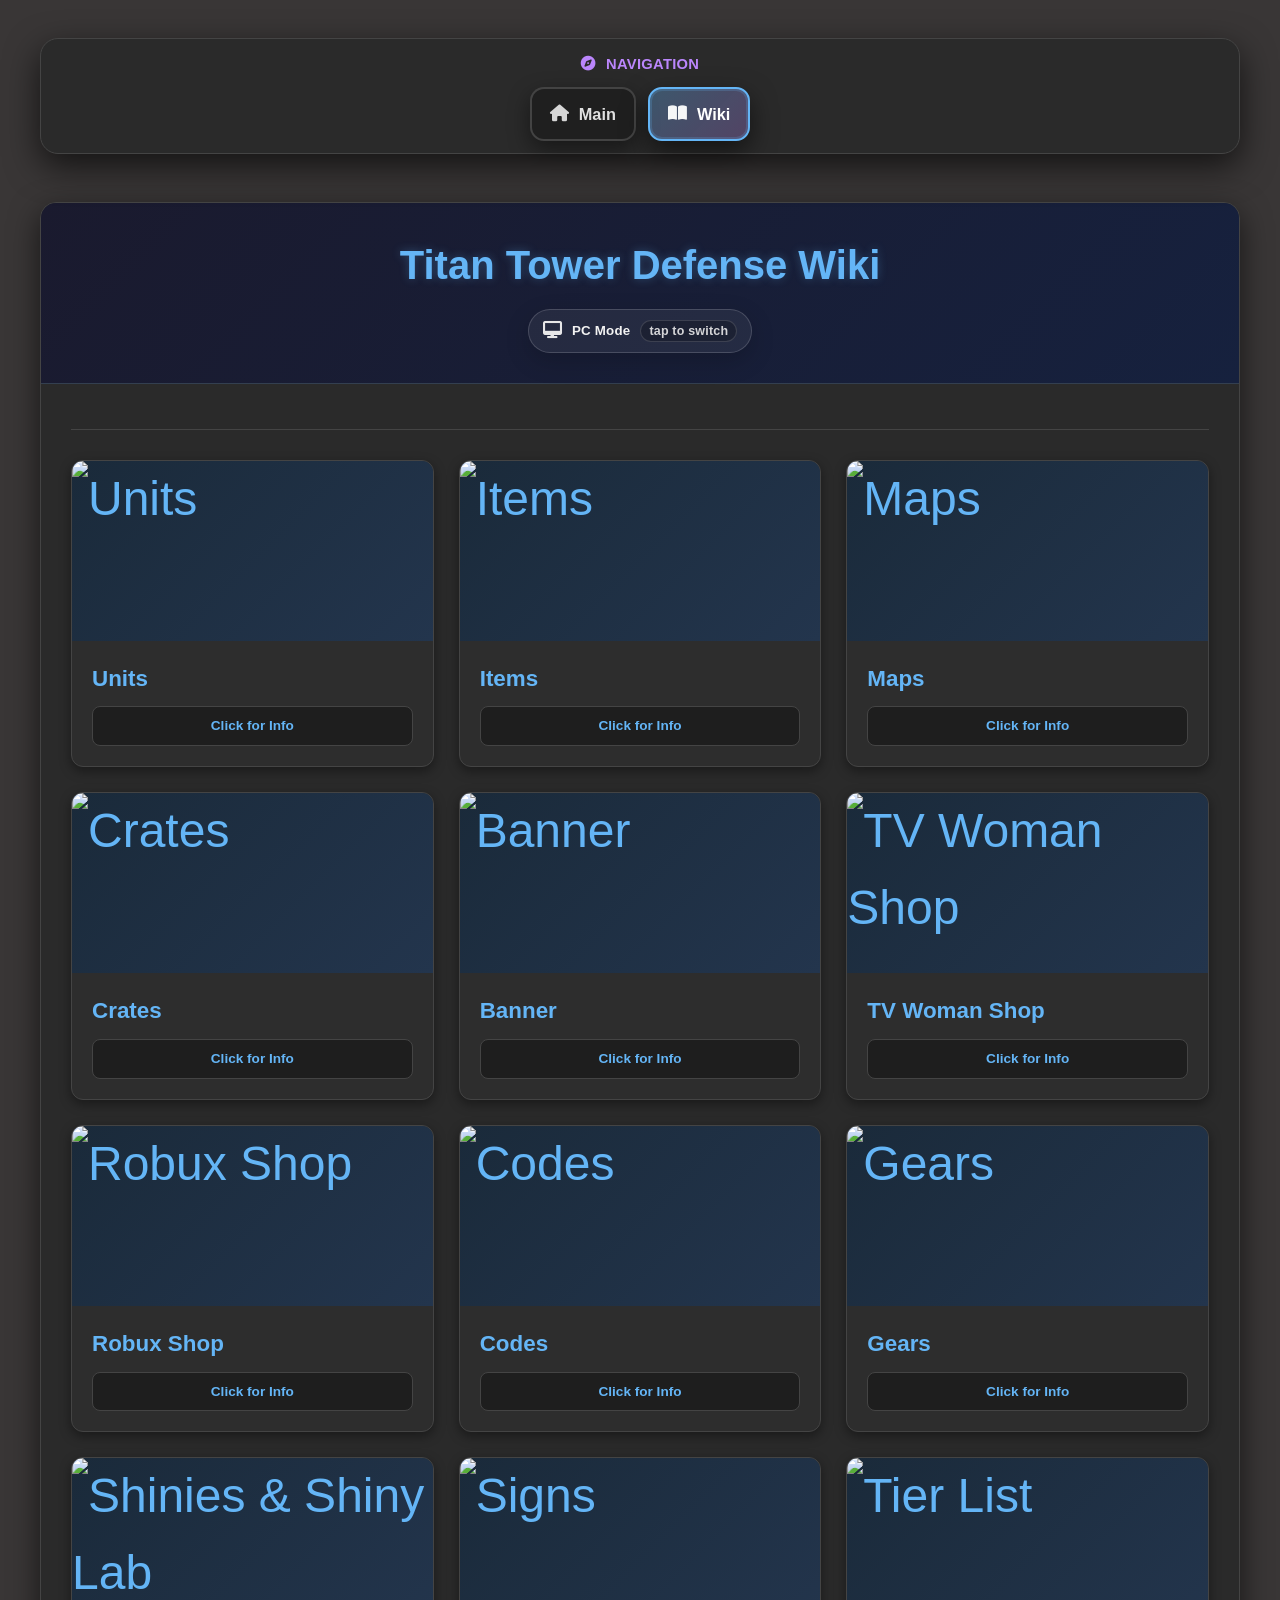
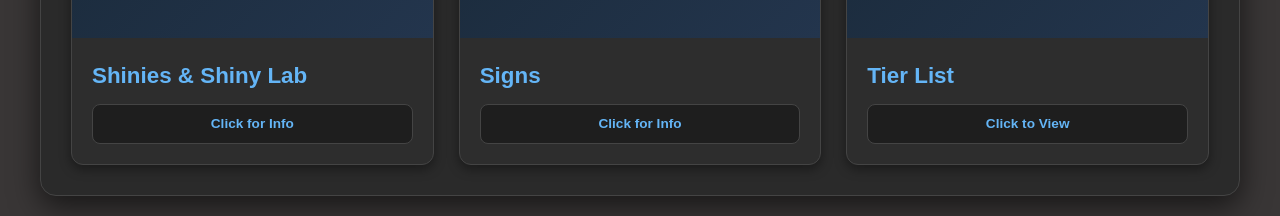
==== commit 4070f7b4: "Update wiki.html" ====
--- a/wiki.html
+++ b/wiki.html
@@ -1731,7 +1731,7 @@
   
   <div class="custom-container">
     <header class="custom-header">
-      <h1 class="custom-title">Titan Tower Defense Wiki (INCOMPLETE)</h1>
+      <h1 class="custom-title">Titan Tower Defense Wiki</h1>
       <div class="mode-switch" id="mode-switch" aria-label="Layout mode switch">
   <button class="mode-toggle" id="mode-toggle" type="button" title="Toggle PC Mode / Mobile Mode" aria-pressed="false">
     <i class="fas fa-desktop" aria-hidden="true"></i>
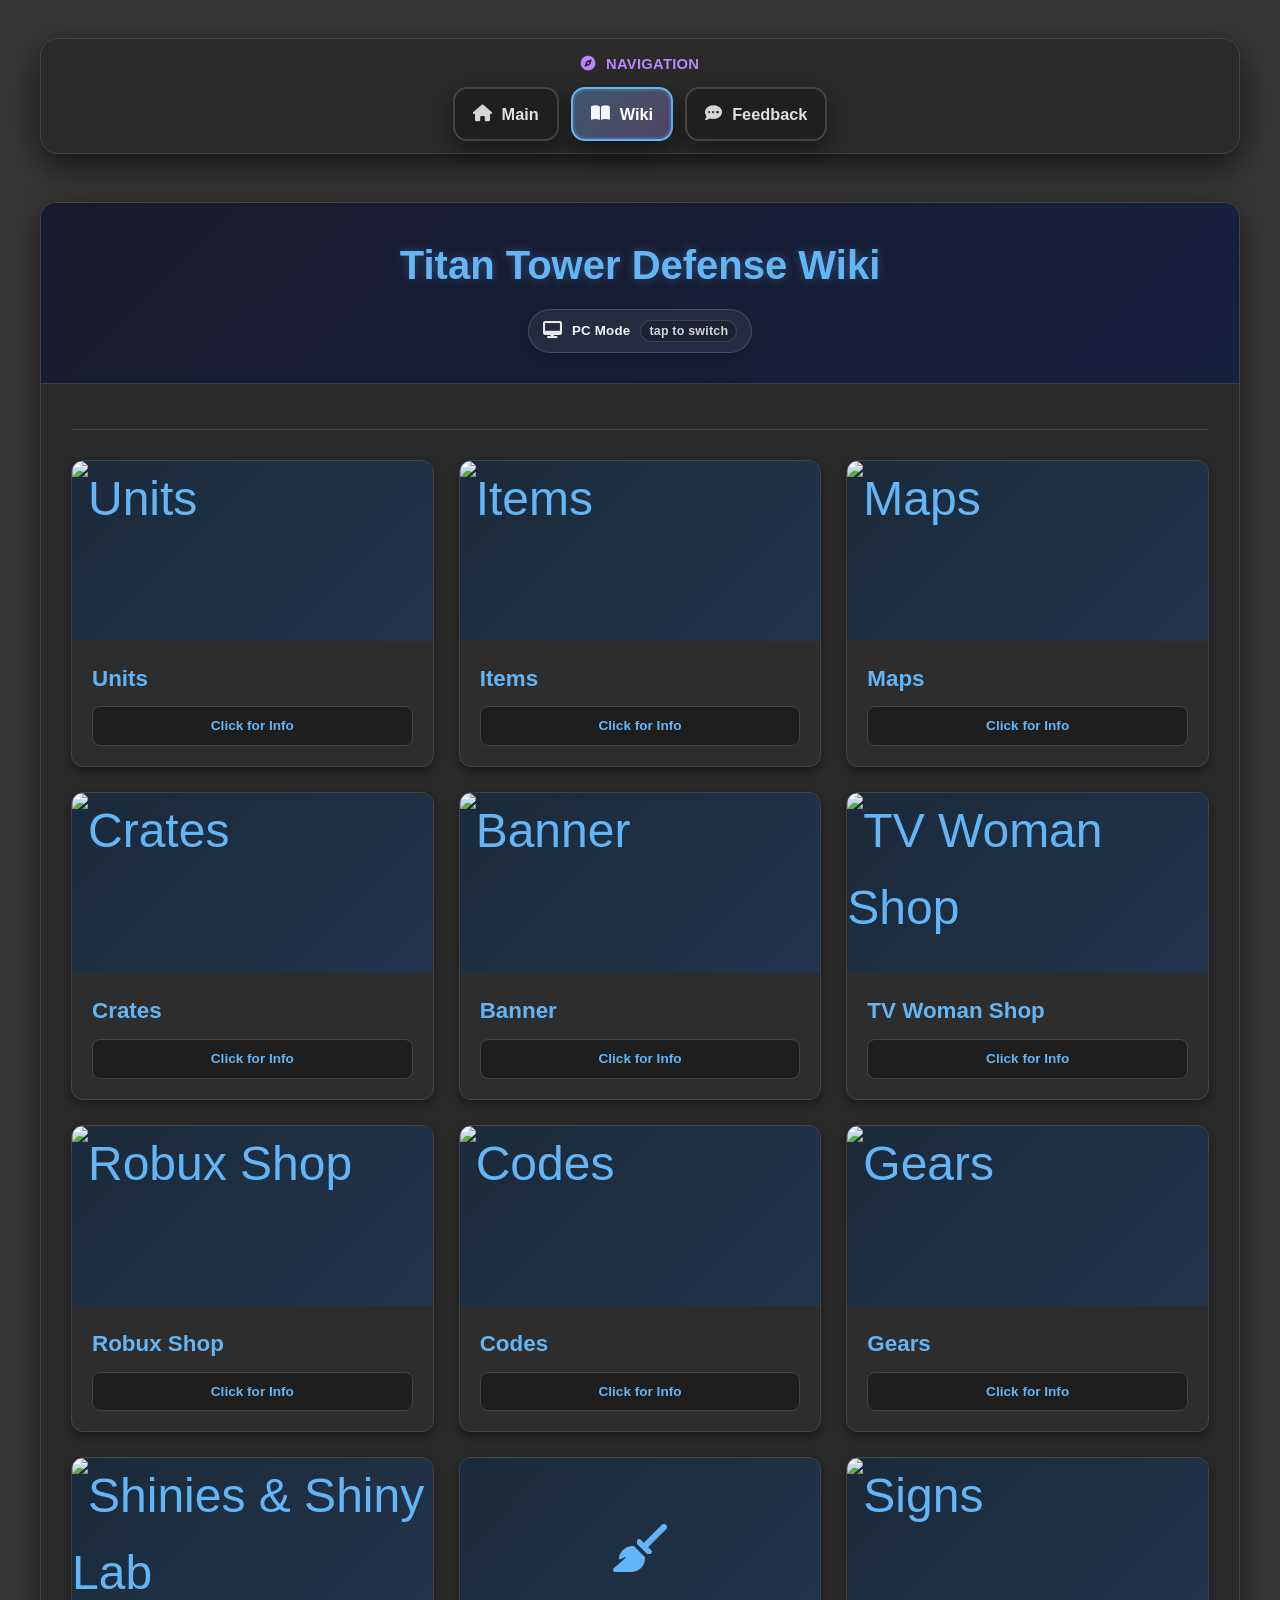
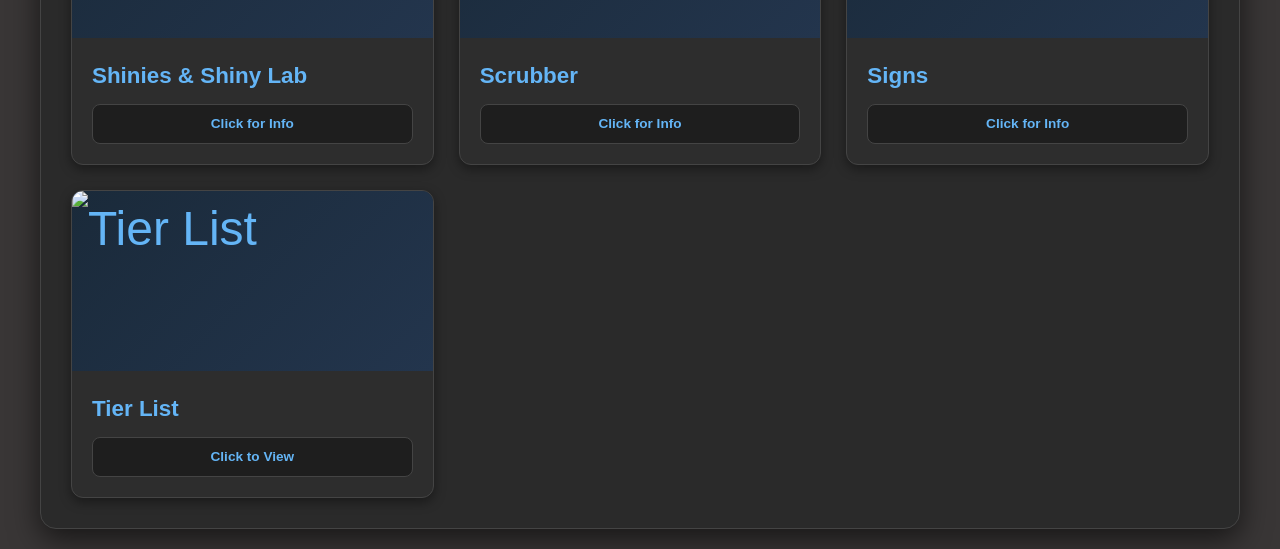
==== commit 731ce524: "Update wiki.html" ====
--- a/wiki.html
+++ b/wiki.html
@@ -1849,6 +1849,17 @@
               </div>
               <div class="card-content">
                 <h3 class="card-title">Shinies &amp; Shiny Lab</h3>
+                <div class="card-info-box">Click for Info</div>
+              </div>
+            </div>
+
+            <!-- NEW: Scrubber entry in main menu -->
+            <div class="card" data-section="scrubber">
+              <div class="card-img">
+                <i class="fas fa-broom"></i>
+              </div>
+              <div class="card-content">
+                <h3 class="card-title">Scrubber</h3>
                 <div class="card-info-box">Click for Info</div>
               </div>
             </div>
@@ -2356,6 +2367,33 @@
           </div>
         </div>
 
+        <!-- NEW: Scrubber View -->
+        <div id="scrubber-view" class="content-view" style="display: none;">
+          <div class="content-header">
+            <h2 class="section-title"><i class="fas fa-broom"></i> Scrubber</h2>
+          </div>
+
+          <div class="nav-buttons">
+            <button class="nav-btn home" onclick="showView('home')">
+              <i class="fas fa-home"></i> Back to Main Menu
+            </button>
+          </div>
+
+          <div class="detail-desc">
+            <h3>Scrubber Info</h3>
+            <div class="detail-stats" style="margin-bottom:0; margin-top:15px;">
+              <div class="stat-row">
+                <div class="stat-name">Where is Scrubber</div>
+                <div class="stat-value">In the Evolution menu, yellow button</div>
+              </div>
+              <div class="stat-row" style="border-bottom:none;">
+                <div class="stat-name">Functional</div>
+                <div class="stat-value">Scrubber can remove shiny and sign effects from Units</div>
+              </div>
+            </div>
+          </div>
+        </div>
+
         <!-- NEW: Signs View -->
         <div id="signs-view" class="content-view" style="display: none;">
           <div class="content-header">
@@ -2419,7 +2457,7 @@
           <div id="overall-tier-panel" class="tier-panel">
             <div class="stats-box" style="margin-top: 10px;">
               <h3><i class="fas fa-info-circle"></i> Overall Tier List</h3>
-              <p>Units are ranked relative to <b>all the rarities together</b></p>
+              <p>Units are ranked relative to <b>all the rarities together</b> (strength + obtaining difficulty)</p>
             </div>
             <div id="overall-tier-container" class="tier-container"></div>
           </div>
@@ -2824,6 +2862,7 @@
       robux:  document.getElementById('robux-view'),
       codes:  document.getElementById('codes-view'),
       shinies:document.getElementById('shinies-view'),
+      scrubber:document.getElementById('scrubber-view'),
       signs:  document.getElementById('signs-view'),
       tier:   document.getElementById('tier-view'),
       detail: document.getElementById('detail-view')
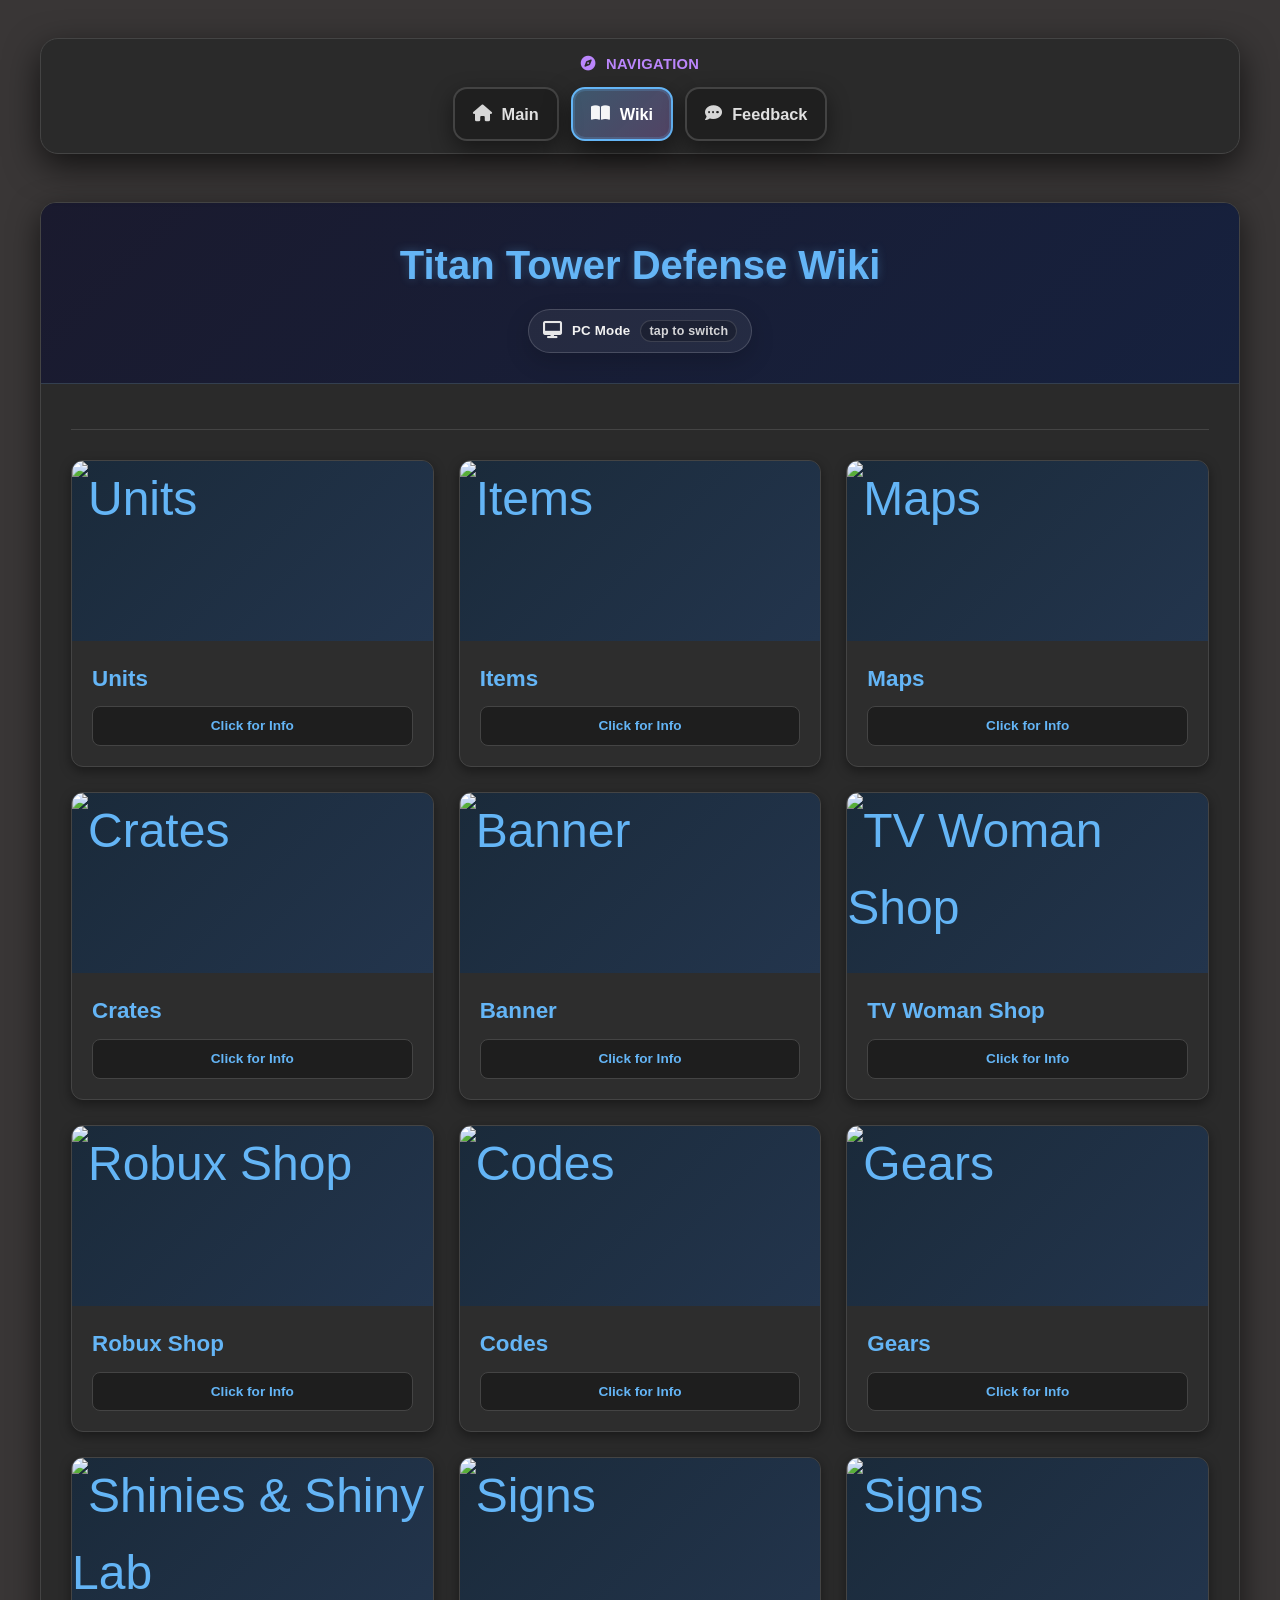
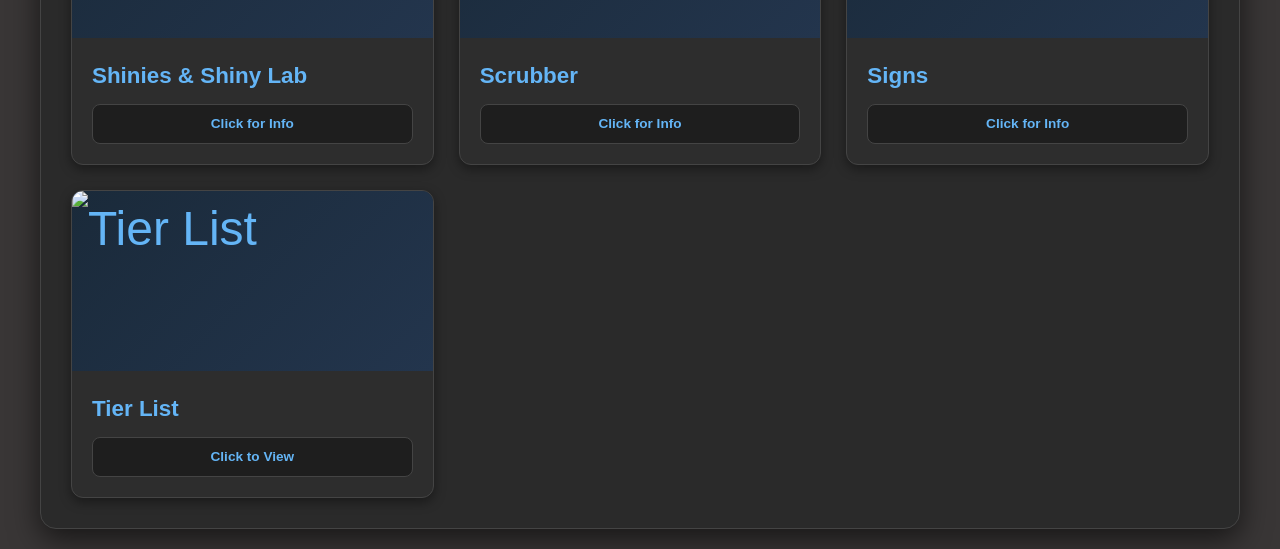
==== commit 1839c0c2: "Update wiki.html" ====
--- a/wiki.html
+++ b/wiki.html
@@ -1856,7 +1856,7 @@
             <!-- NEW: Scrubber entry in main menu -->
             <div class="card" data-section="scrubber">
               <div class="card-img">
-                <i class="fas fa-broom"></i>
+                <img src="https://i.postimg.cc/cHNBkW3G/Skrinsot-19-04-2026-110936.jpg" alt="Signs" loading="lazy" decoding="async">
               </div>
               <div class="card-content">
                 <h3 class="card-title">Scrubber</h3>
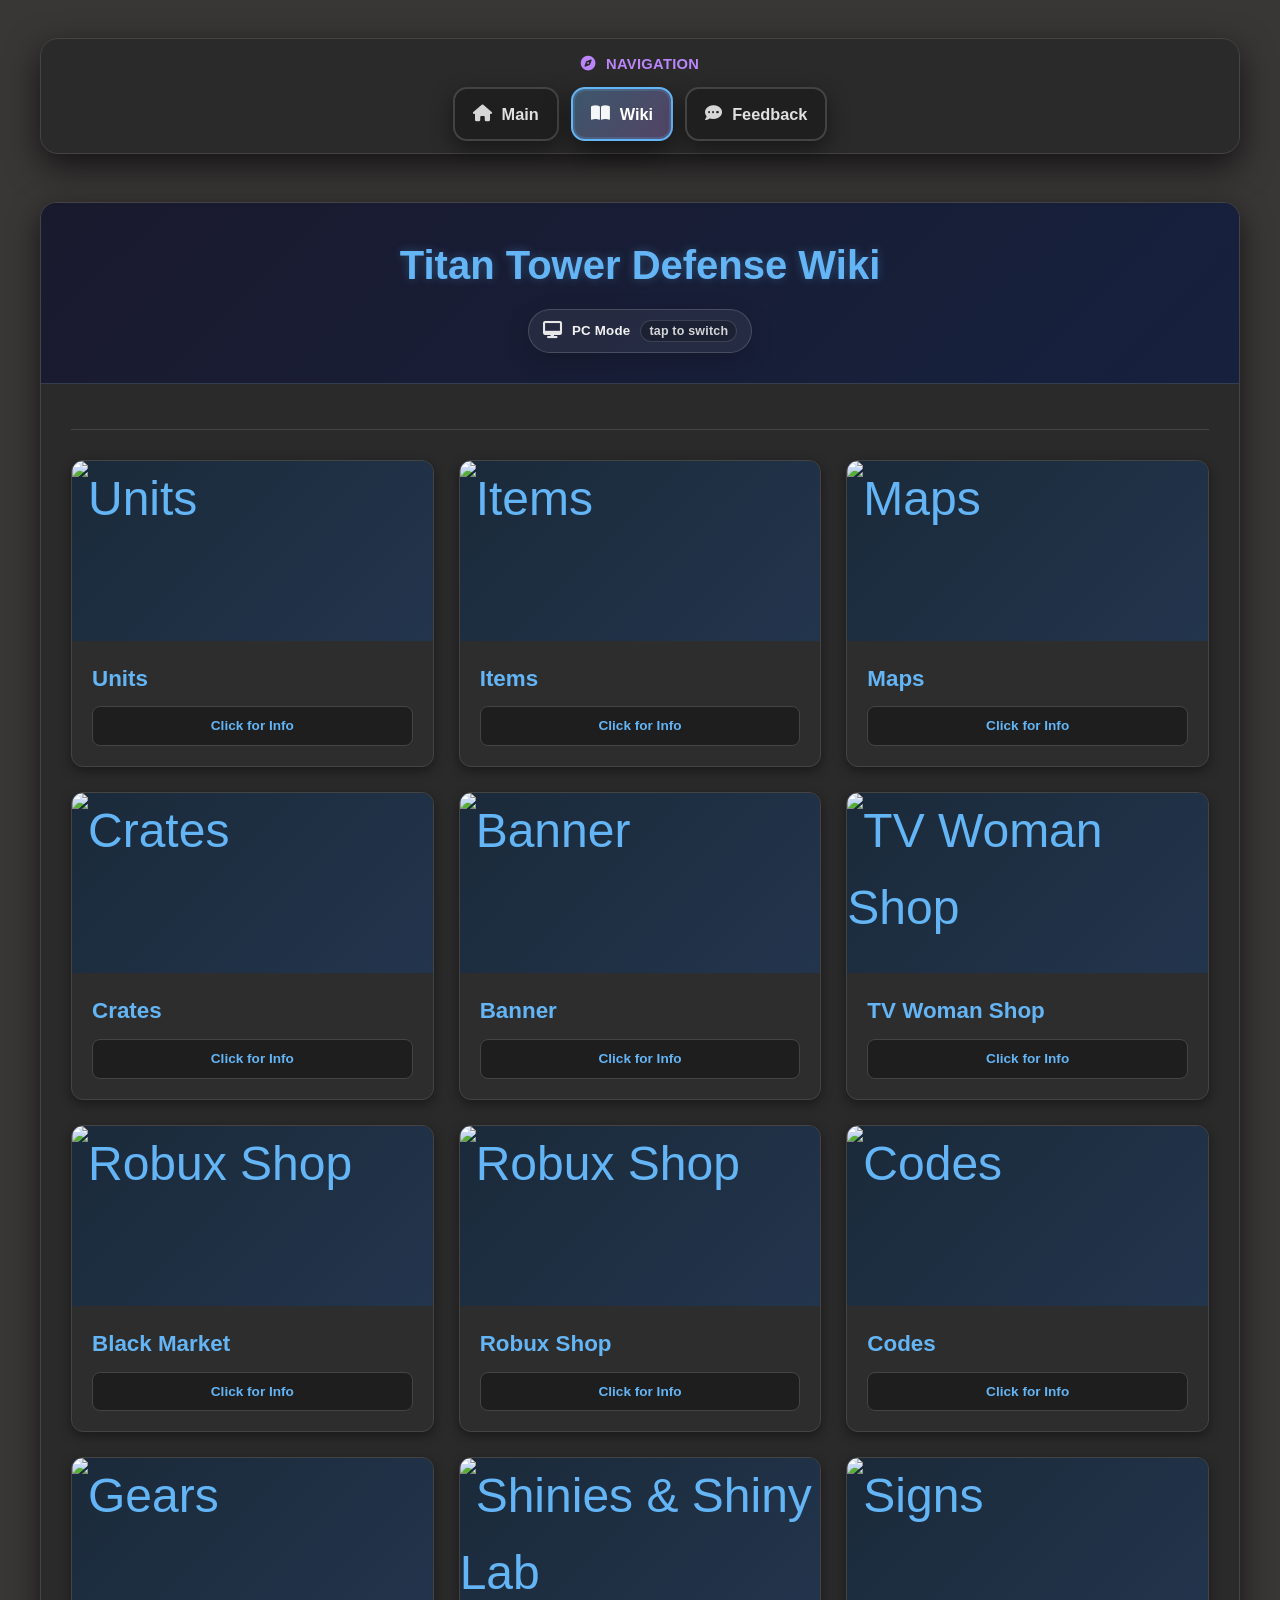
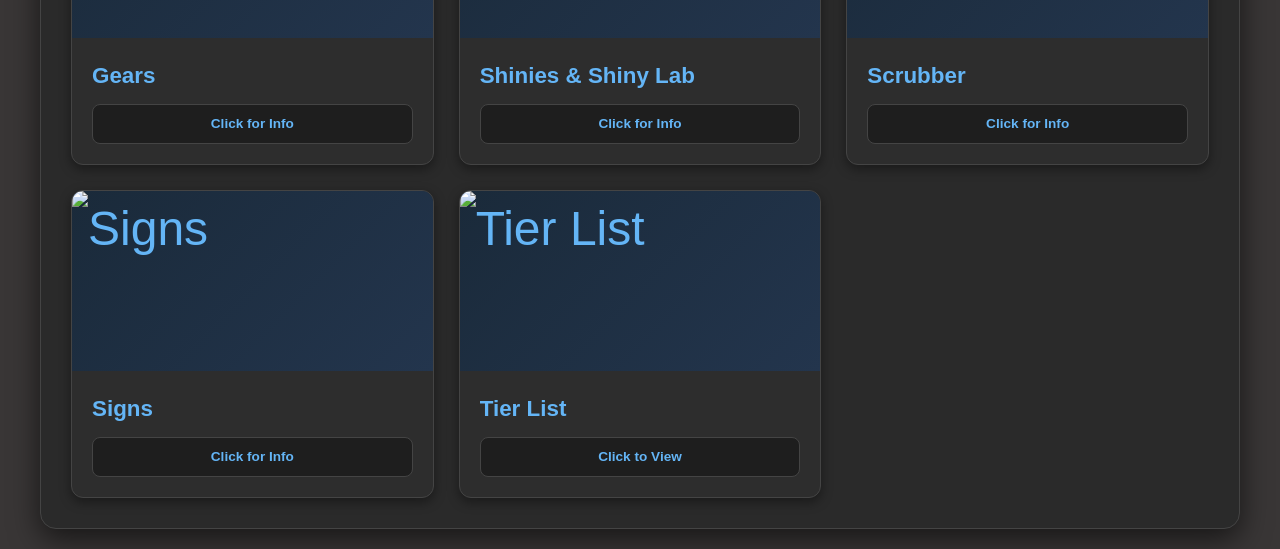
==== commit 39f2171b: "Update wiki.html" ====
--- a/wiki.html
+++ b/wiki.html
@@ -1810,6 +1810,17 @@
               </div>
             </div>
 
+            <!-- NEW: Black Market entry in main menu -->
+            <div class="card" data-section="blackmarket">
+              <div class="card-img">
+                <img src="https://i.postimg.cc/t4541Qd1/image.png" alt="Robux Shop" loading="lazy" decoding="async">
+              </div>
+              <div class="card-content">
+                <h3 class="card-title">Black Market</h3>
+                <div class="card-info-box">Click for Info</div>
+              </div>
+            </div>
+
             <div class="card" data-section="robux">
               <div class="card-img">
                 <img src="https://i.postimg.cc/Wpk6vsjZ/image.png" alt="Robux Shop" loading="lazy" decoding="async">
@@ -2115,6 +2126,60 @@
               </thead>
               <tbody></tbody>
             </table>
+          </div>
+        </div>
+        
+        <!-- NEW: Black Market View -->
+        <div id="blackmarket-view" class="content-view" style="display: none;">
+          <div class="content-header">
+            <h2 class="section-title"><i class="fas fa-store-slash"></i> Black Market</h2>
+          </div>
+
+          <div class="nav-buttons">
+            <button class="nav-btn home" onclick="showView('home')">
+              <i class="fas fa-home"></i> Back to Main Menu
+            </button>
+          </div>
+
+          <div class="detail-desc">
+            <h3>Rotation</h3>
+            <p>Black Market updates every hour at 00 minutes.</p>
+            <p id="blackmarket-next-time"></p>
+            <p id="blackmarket-timer" style="font-weight: 600; color: #64b5f6;"></p>
+          </div>
+
+          <div class="detail-desc">
+            <h3>Market functional</h3>
+            <p>Black Market sells random items at varying prices.</p>
+          </div>
+
+          <div class="detail-desc">
+            <h3>Trades functional</h3>
+            <p>Black Market generates random offers for units, giving chips in exchange for them.</p>
+          </div>
+
+          <div class="detail-desc">
+            <h3>Ranking system</h3>
+            <p>For buying items and trading in Black Market, you increase your Rank. The higher your Rank, the more slots are unlocked in the Black Market.</p>
+          </div>
+
+          <div class="stats-accordion">
+            <div class="accordion-header">
+              <span>Possible Market Items</span>
+              <i class="fas fa-chevron-down"></i>
+            </div>
+            <div class="accordion-content">
+              <table class="stats-table" id="blackmarket-items-table">
+                <thead>
+                  <tr>
+                    <th>Name</th>
+                    <th>Rarity</th>
+                    <th>Price</th>
+                  </tr>
+                </thead>
+                <tbody></tbody>
+              </table>
+            </div>
           </div>
         </div>
         
@@ -2859,6 +2924,7 @@
       gears:  document.getElementById('gears-view'),
       banner: document.getElementById('banner-view'),
       tvwoman:document.getElementById('tvwoman-view'),
+      blackmarket:document.getElementById('blackmarket-view'),
       robux:  document.getElementById('robux-view'),
       codes:  document.getElementById('codes-view'),
       shinies:document.getElementById('shinies-view'),
@@ -2946,6 +3012,12 @@
     const tvShopNextTimeEl     = document.getElementById('tvshop-next-time');
     const tvShopMaterialsTable = document.getElementById('tvshop-materials-table');
     let   tvShopTimerInterval  = null;
+
+    // BLACK MARKET elements
+    const blackMarketTimerEl      = document.getElementById('blackmarket-timer');
+    const blackMarketNextTimeEl   = document.getElementById('blackmarket-next-time');
+    const blackMarketItemsTable   = document.getElementById('blackmarket-items-table');
+    let   blackMarketTimerInterval = null;
     
     // CODES elements
     const codesTable = document.getElementById('codes-table');
@@ -3068,6 +3140,12 @@
           updateTvShopTimer();
           if (!tvShopTimerInterval) {
             tvShopTimerInterval = setInterval(updateTvShopTimer, 1000);
+          }
+        } else if (view === 'blackmarket') {
+          renderBlackMarket();
+          updateBlackMarketTimer();
+          if (!blackMarketTimerInterval) {
+            blackMarketTimerInterval = setInterval(updateBlackMarketTimer, 1000);
           }
         } else if (view === 'robux') {
           renderRobuxShop();
@@ -4727,6 +4805,96 @@
 
       tvShopTimerEl.textContent = `Next rotation in ${minutes} min ${String(seconds).padStart(2, '0')} sec`;
       tvShopNextTimeEl.textContent = `Next rotation at ${next.toLocaleTimeString([], { hour: '2-digit', minute: '2-digit' })} (your local time)`;
+    }
+
+    // Black Market: fill possible items table with grouping by rarity
+    function renderBlackMarket() {
+      if (!blackMarketItemsTable) return;
+      const tbody = blackMarketItemsTable.querySelector('tbody');
+      if (!tbody) return;
+      tbody.innerHTML = '';
+
+      const data = gameData.blackMarket && Array.isArray(gameData.blackMarket.possibleMarketItems)
+        ? gameData.blackMarket.possibleMarketItems
+        : [];
+
+      if (!data.length) return;
+
+      const groups = {};
+      data.forEach(item => {
+        const r = (item.rarity || 'unknown').toLowerCase();
+        if (!groups[r]) groups[r] = [];
+        groups[r].push(item);
+      });
+
+      const rarityOrder = ['common','uncommon','rare','epic','legendary','mythic','secret','unknown'];
+
+      rarityOrder.forEach(rarityKey => {
+        const list = groups[rarityKey];
+        if (!list || !list.length) return;
+
+        list.sort((a, b) => (a.name || '').localeCompare(b.name || ''));
+
+        const headerRow = document.createElement('tr');
+        headerRow.className = 'rarity-group-header';
+        headerRow.setAttribute('data-rarity', rarityKey);
+
+        const rarityLabel = rarityKey === 'unknown'
+          ? 'Unknown'
+          : capitalizeFirstLetter(rarityKey);
+
+        headerRow.innerHTML = `
+          <td colspan="3">
+            <div class="rarity-group-toggle">
+              <span class="rarity-group-arrow">▼</span>
+              <span class="card-rarity rarity-${rarityKey}">${rarityLabel}</span>
+              <span class="rarity-group-count">(${list.length})</span>
+            </div>
+          </td>
+        `;
+        tbody.appendChild(headerRow);
+
+        list.forEach(item => {
+          const tr = document.createElement('tr');
+          tr.className = 'rarity-group-row';
+          tr.setAttribute('data-rarity', rarityKey);
+
+          const img = item.imageUrl || DEFAULT_ITEM_IMAGE;
+          const rarityClass = item.rarity ? `rarity-${item.rarity}` : '';
+
+          tr.innerHTML = `
+            <td>
+              <div style="display:flex; align-items:center; gap:10px;">
+                <div class="drop-item-image">
+                  <img src="${img}" alt="${item.name || ''}">
+                </div>
+                ${item.name || ''}
+              </div>
+            </td>
+            <td>
+              ${item.rarity ? `<span class="card-rarity ${rarityClass}">${capitalizeFirstLetter(item.rarity)}</span>` : ''}
+            </td>
+            <td>${item.price || ''}</td>
+          `;
+          tbody.appendChild(tr);
+        });
+      });
+    }
+
+    // Black Market: rotation timer
+    function updateBlackMarketTimer() {
+      if (!blackMarketTimerEl || !blackMarketNextTimeEl) return;
+      const now = new Date();
+      const next = new Date(now);
+      next.setHours(now.getHours() + 1, 0, 0, 0);
+
+      const diffMs = next - now;
+      const totalSeconds = Math.max(0, Math.floor(diffMs / 1000));
+      const minutes = Math.floor(totalSeconds / 60);
+      const seconds = totalSeconds % 60;
+
+      blackMarketTimerEl.textContent = `Next rotation in ${minutes} min ${String(seconds).padStart(2, '0')} sec`;
+      blackMarketNextTimeEl.textContent = `Next rotation at ${next.toLocaleTimeString([], { hour: '2-digit', minute: '2-digit' })} (your local time)`;
     }
 
     // ===== Robux Shop: render (MANUAL) =====
